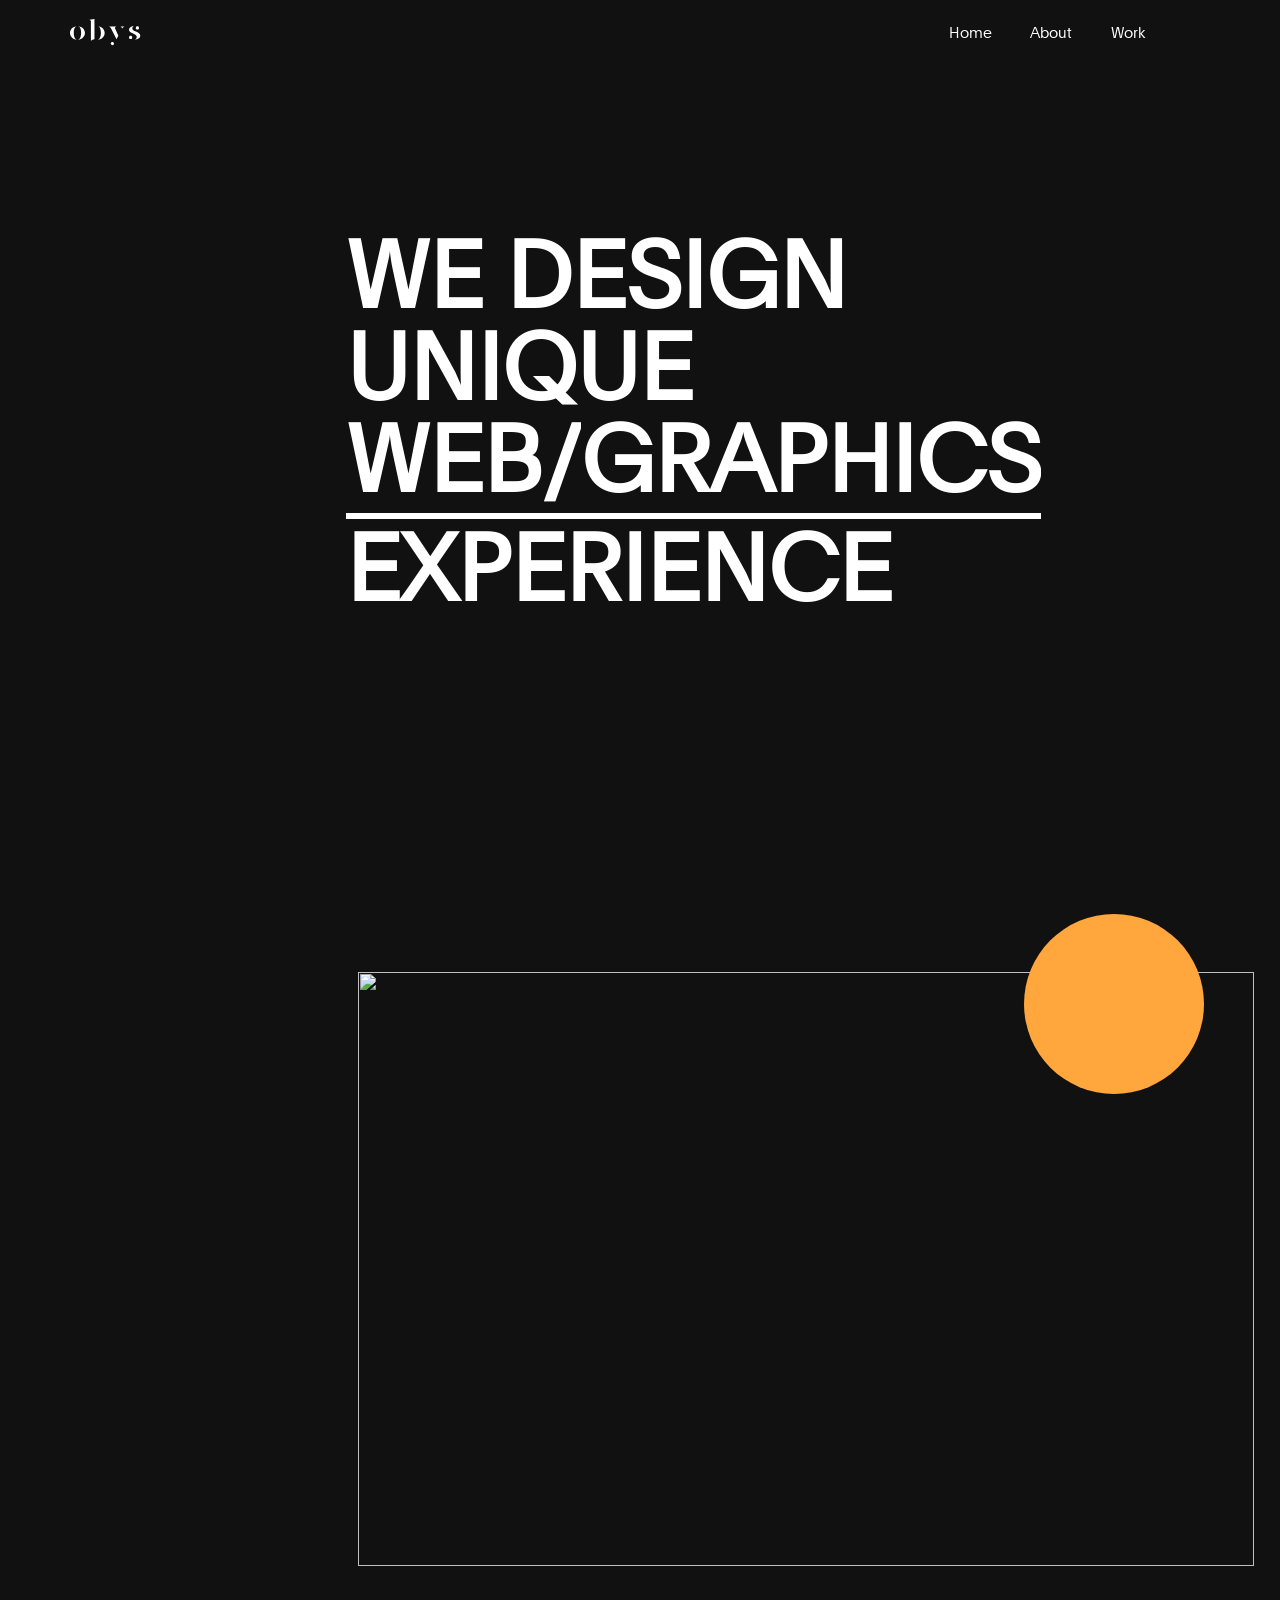
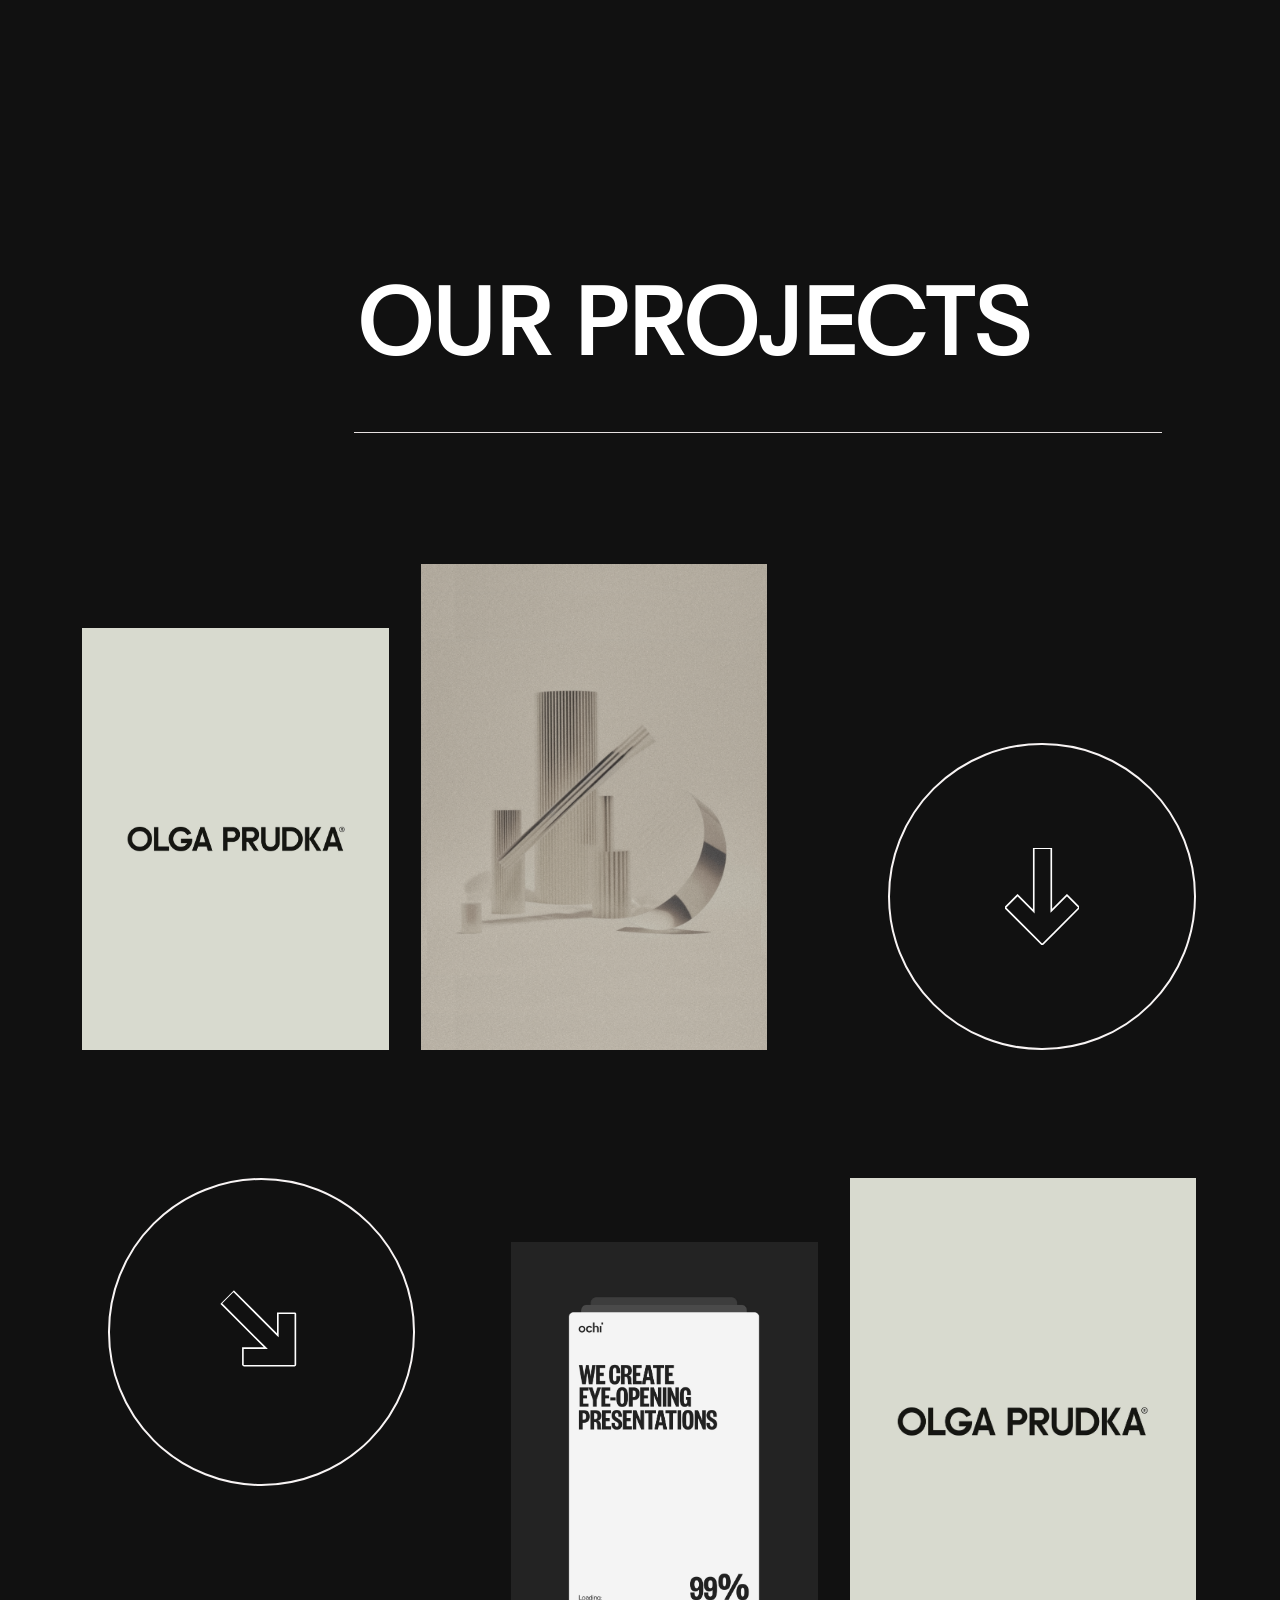
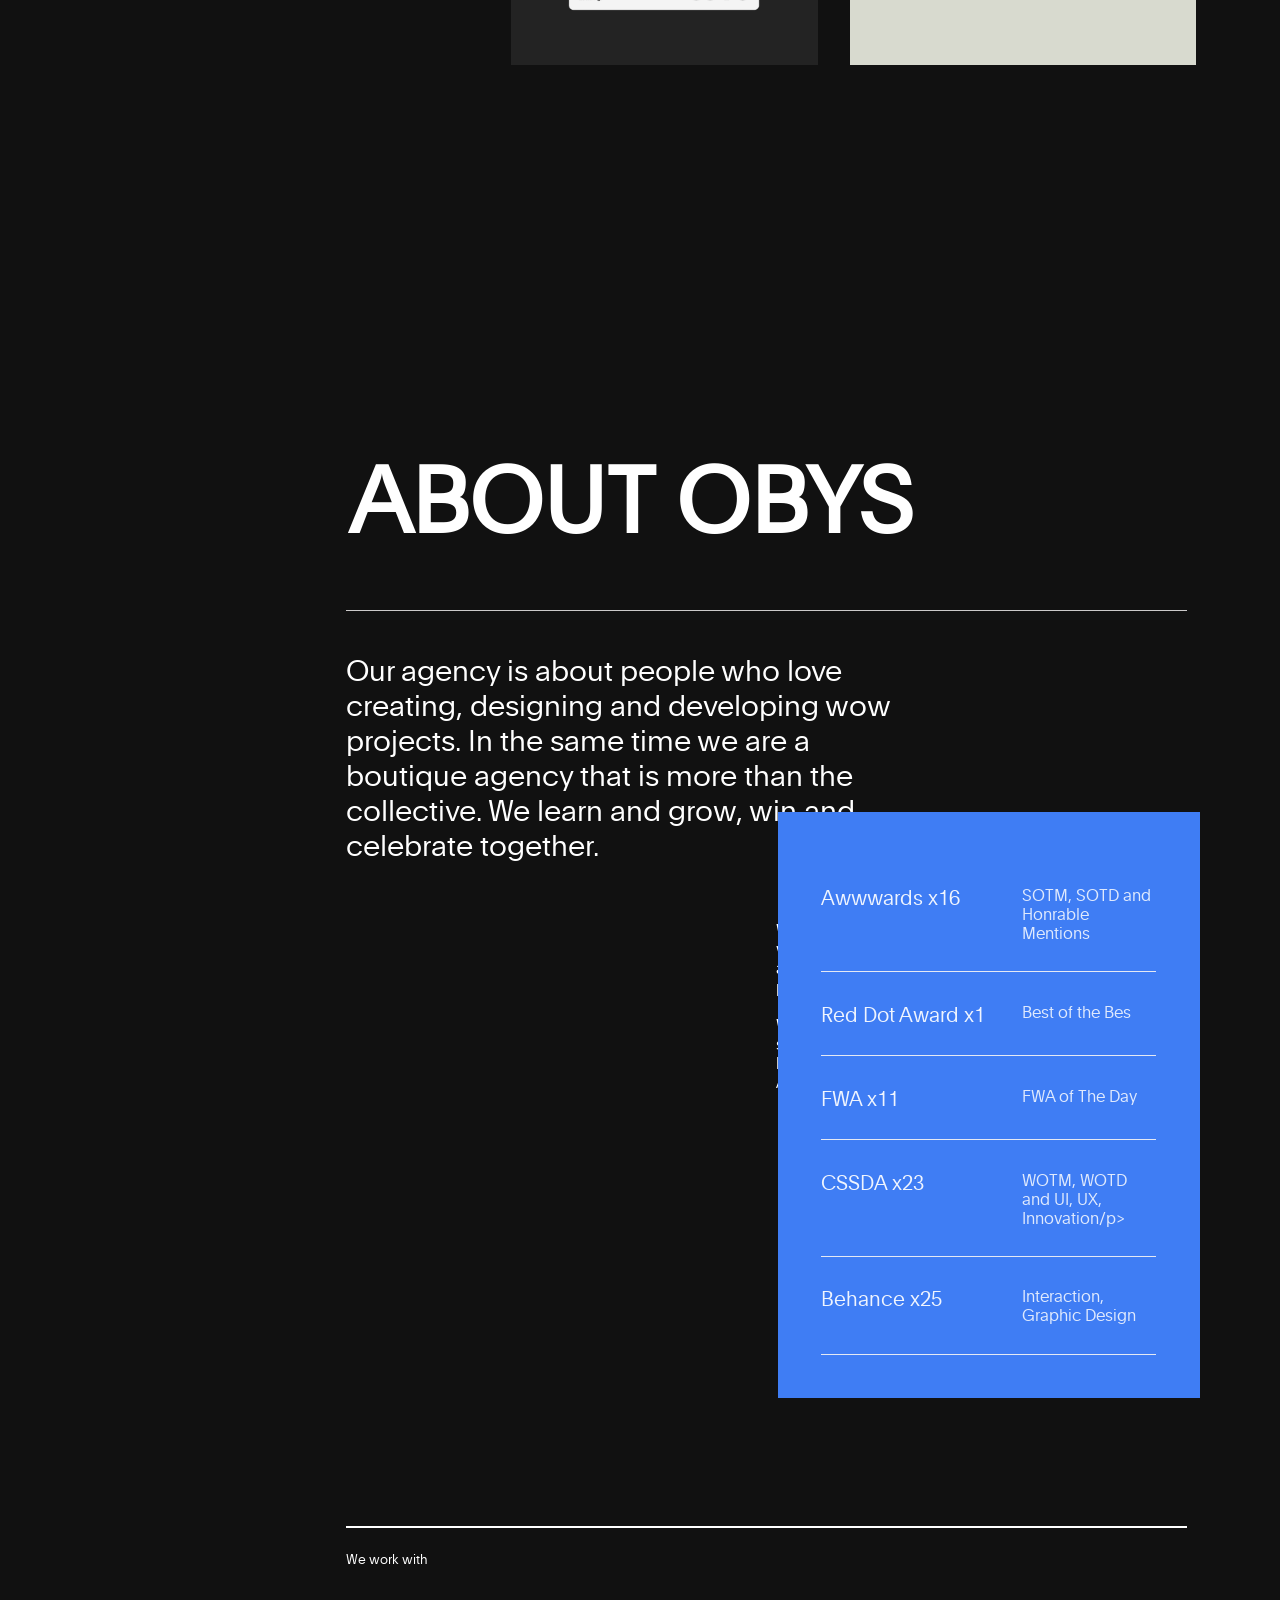
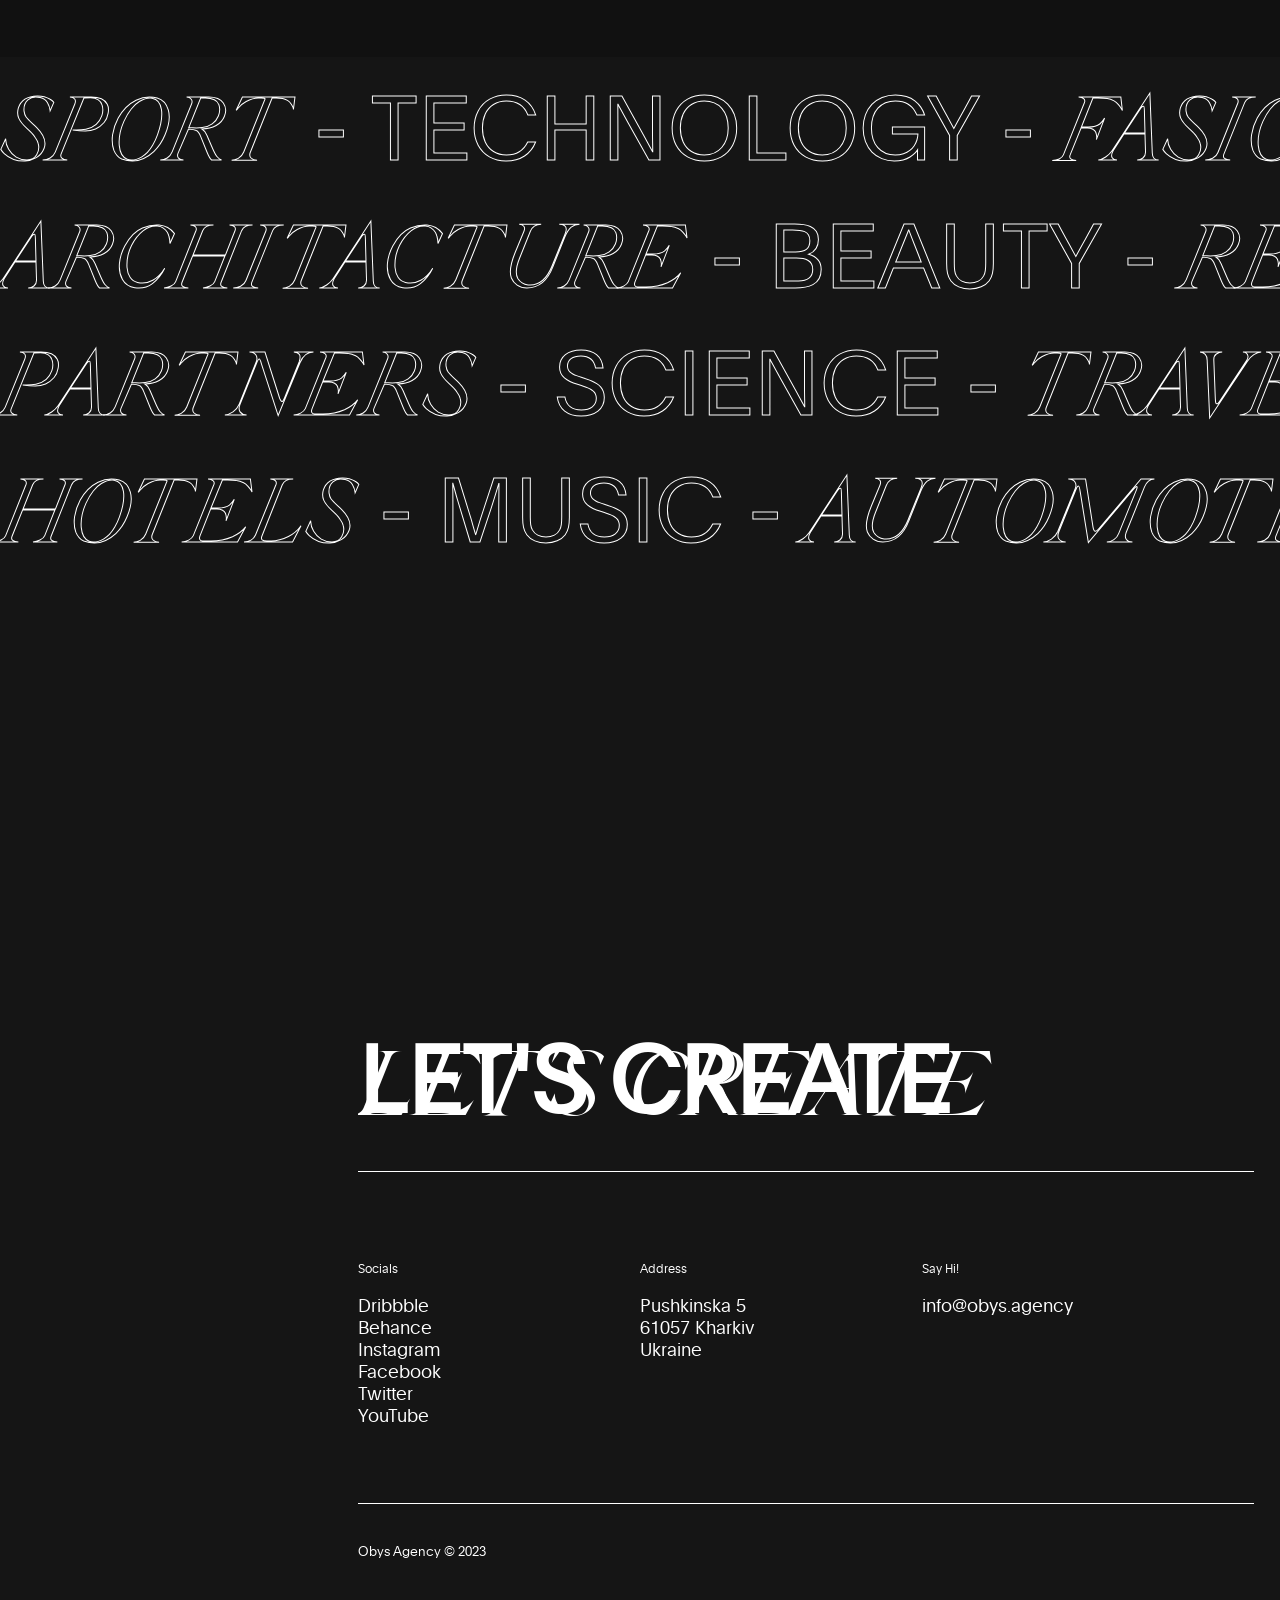
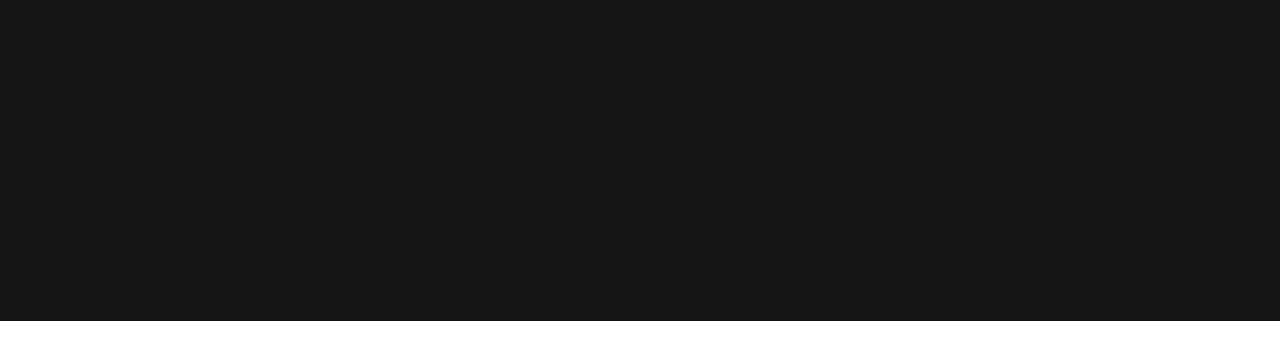
==== index.html @ 60fb3dd0 "Initial commit" ====
<!DOCTYPE html>
<html lang="en">
<head>
    <meta charset="UTF-8">
    <meta name="viewport" content="width=device-width, initial-scale=1.0">
    <title>Obys Agency</title>
    <link rel="stylesheet" href="https://cdn.jsdelivr.net/npm/locomotive-scroll@3.5.4/dist/locomotive-scroll.css">
    <link rel="stylesheet" href="https://unpkg.com/sheryjs/dist/Shery.css" />
    <link rel="stylesheet" href="https://cdn.jsdelivr.net/npm/sheryjs/dist/Shery.css" />
    <link href="https://cdn.jsdelivr.net/npm/remixicon@4.7.0/fonts/remixicon.css"
    rel="stylesheet"/>
    <link rel="icon" href="./assets/favicon.png">
    <!-- animate -->
    <link rel="stylesheet" href="https://cdnjs.cloudflare.com/ajax/libs/animate.css/3.7.0/animate.min.css">
    <link rel="stylesheet" href="style.css">
</head>
<body>
    <!-- <div class="mousefollower">

    </div>
  <div id="loader">
        <div class="line">
            <div id="line1-part1">
                <h5>00</h5>
                <h6>- 100</h6>
            </div>
            <h1>Your</h1>
        </div>
          <div class="line">
            <h1>Web Experiences</h1>
        </div>
        <div class="line">
            <h1>is loading right</h1>
            <h2>Now</h2>
        </div>
    </div> -->
    <!-- <div class="line"> 
        <div id="part1">
            <h5>00</h5>
            <h6>- 100</h6>
        </div>
        <h1 style="overflow-y: hidden;">Your</h1>
    </div>
     <div class="line">
        <h1>Web Experiences</h1>
    </div>
     <div class="line">
        <h1>is loading right</h1>
        <h2>Now</h2>
    </div>
</div>  -->
<div id="main">
     <div id="page1" data-scroll-speed="-2.5">
        <div id="nav">
            <svg class="brand__svg" width="71" height="27" viewBox="0 0 71 27">
                      <path d="M40.7622 24.5917C40.7622 23.6724 41.4511 22.9829 42.3697 22.9829C43.2883 22.9829 43.9773 23.6724 43.9773 24.5917C43.9773 25.511 43.2883 26.2005 42.3697 26.2005C41.566 26.2005 40.7622 25.3961 40.7622 24.5917Z" fill="currentColor"></path>
                      <path d="M65.7937 8.96329C65.7937 8.04398 66.4826 7.35449 67.4012 7.35449C68.3198 7.35449 69.0087 8.04398 69.0087 8.96329C69.0087 9.88261 68.3198 10.5721 67.4012 10.5721C66.4826 10.5721 65.7937 9.88261 65.7937 8.96329Z" fill="currentColor"></path>
                      <path d="M59.019 18.3861C59.019 17.4668 59.708 16.7773 60.6266 16.7773C61.5451 16.7773 62.2341 17.4668 62.2341 18.3861C62.2341 19.3055 61.5451 19.9949 60.6266 19.9949C59.8228 19.9949 59.019 19.3055 59.019 18.3861Z" fill="currentColor"></path>
                      <path d="M41.3365 9.88276C40.5327 8.27396 39.6142 7.8143 39.04 7.58447H46.3887C45.9294 7.8143 45.0108 8.04413 45.0108 8.96344C45.0108 9.19327 45.1257 9.65293 45.3553 10.1126L48.3407 16.6627L46.5035 20.225L41.3365 9.88276Z" fill="currentColor"></path>
                      <path d="M51.8998 9.30819C51.8998 8.04413 50.9812 7.69939 50.2922 7.58447H54.6555C53.8517 7.8143 52.8183 8.27396 51.7849 10.1126C51.8998 9.88276 51.8998 9.65293 51.8998 9.30819Z" fill="currentColor"></path>
                      <path d="M66.7122 17.9266C66.7122 16.2029 65.2195 15.6283 63.0378 14.5941C60.8562 13.5599 59.019 12.7555 59.019 10.8019C59.019 8.73348 60.971 7.12468 64.1861 7.00977C63.1527 7.23959 62.3489 8.15891 62.3489 9.42296C62.3489 10.9168 63.612 11.4914 65.9084 12.5256C68.2049 13.5599 70.2717 14.4792 70.2717 16.6626C70.2717 19.1907 67.4011 20.3398 64.6454 20.4547C65.9084 20.2249 66.7122 19.1907 66.7122 17.9266Z" fill="currentColor"></path>
                      <path d="M21.0129 2.64303C21.0129 1.6088 20.3239 0.919313 19.2905 0.689485L24.4576 0V20.3398C24.4576 20.3398 22.6204 20.4547 20.8981 21.8337V2.64303H21.0129Z" fill="currentColor"></path>
                      <path d="M34.6764 14.0195C34.6764 10.4572 31.691 7.58432 27.9019 7.35449C30.1983 7.69923 30.8873 11.4914 30.8873 14.0195C30.8873 16.5476 30.1983 20.2249 27.9019 20.6845C31.8058 20.4547 34.6764 17.5819 34.6764 14.0195Z" fill="currentColor"></path>
                      <path d="M14.9269 14.0195C14.9269 10.4572 11.9415 7.58432 8.15234 7.35449C10.4488 7.69923 11.1377 11.4914 11.1377 14.0195C11.1377 16.5476 10.4488 20.2249 8.15234 20.6845C11.9415 20.4547 14.9269 17.5819 14.9269 14.0195Z" fill="currentColor"></path>
            <path d="M0 14.0195C0 10.4572 2.9854 7.58432 6.77456 7.35449C4.4781 7.69923 3.78916 11.4914 3.78916 14.0195C3.78916 16.5476 4.4781 20.2249 6.77456 20.6845C2.9854 20.4547 0 17.5819 0 14.0195Z" fill="currentColor"></path></svg>
        
            <div id="nav-part2">
                <h3>Home</h3>
                <h3>About</h3>
                <h3>Work</h3>
            </div>   
        </div>
  <div class="hero" id="hero1">
            <h1>We Design</h1>
            </div>
            <div class="hero" id="hero2">
                <h1>Unique</h1>
            </div>
            <div class="hero" id="hero3">
                    <h2>Web/</h2>
                    <h2>Graphics</h2>
                
            </div>
            <div class="hero" id="hero4">
                <h1>Experience</h1>
            </div>
            <img id="flag" src="./assets/Flag.jpg" alt="">
     </div>
     <div id="page2" data-scroll-speed="-2.5">
        <div id="video-cursor">
            <i class="ri-play-fill"></i>
        </div>
      
        <div id="video">
              <img src="https://obys.agency/wp-content/uploads/2022/11/Showreel-2022-preview-1.jpg" alt="">
            <video loop  src="https://obys.agency/wp-content/uploads/2022/11/Obys-Showreel-2022.mp4"></video>
        </div>
     </div> 
     <div id="page3" data-scroll-speed="-2.5">
        <h1>our projects</h1>
        <div class="underline"></div>
        <div id="image-con">
            <div class="image-div">
                <img src="./assets/img1-1.jpg" alt="">
                 <img src="./assets/img1-2.jpg" alt="">
                  <img src="./assets/img1-1.jpg" alt="">
            </div>
            <div class="image-div1">
                <img src="./assets/AIM-1.png" alt="">
                <img src="./assets/AIM-2.png" alt="">
                  <img src="./assets/AIM-1.png" alt="">
            </div>
            <div id="page3-circle">
                   <svg class="button__arrow" viewBox="0 0 91 118" fill="none">
                        <path
                            d="M15.2307 57.4152L15.9378 56.708L15.2307 56.0009L14.5236 56.708L15.2307 57.4152ZM34.9813 77.1658L34.2742 77.8729L35.9813 79.58L35.9813 77.1658L34.9813 77.1658ZM0.151478 72.4944L-0.555622 71.7873L-1.26273 72.4944L-0.555622 73.2015L0.151478 72.4944ZM45.29 117.633L44.5828 118.34L45.29 119.047L45.9971 118.34L45.29 117.633ZM60.3692 102.554L61.0763 103.261L61.7839 102.553L61.0758 101.846L60.3692 102.554ZM60.3685 102.553L59.6614 101.846L58.9538 102.553L59.6619 103.261L60.3685 102.553ZM90.427 72.4944L91.1341 73.2015L91.8412 72.4944L91.1341 71.7873L90.427 72.4944ZM75.3478 57.4152L76.0549 56.7081L75.3478 56.001L74.6407 56.7081L75.3478 57.4152ZM56.3065 76.4565L55.3065 76.4565L55.3065 78.8707L57.0136 77.1636L56.3065 76.4565ZM56.3065 0.120074L57.3065 0.120074L57.3065 -0.879926L56.3065 -0.879926L56.3065 0.120074ZM34.9813 0.120076L34.9813 -0.879924L33.9813 -0.879924L33.9813 0.120076L34.9813 0.120076ZM14.5236 58.1223L34.2742 77.8729L35.6884 76.4587L15.9378 56.708L14.5236 58.1223ZM0.858585 73.2015L15.9378 58.1223L14.5236 56.708L-0.555622 71.7873L0.858585 73.2015ZM45.9971 116.926L0.858585 71.7873L-0.555622 73.2015L44.5828 118.34L45.9971 116.926ZM59.662 101.846L44.5828 116.926L45.9971 118.34L61.0763 103.261L59.662 101.846ZM59.6619 103.261L59.6625 103.261L61.0758 101.846L61.0751 101.845L59.6619 103.261ZM61.0756 103.26L91.1341 73.2015L89.7199 71.7873L59.6614 101.846L61.0756 103.26ZM91.1341 71.7873L76.0549 56.7081L74.6407 58.1223L89.7199 73.2015L91.1341 71.7873ZM74.6407 56.7081L55.5994 75.7494L57.0136 77.1636L76.0549 58.1223L74.6407 56.7081ZM57.3065 76.4565L57.3065 0.120074L55.3065 0.120074L55.3065 76.4565L57.3065 76.4565ZM56.3065 -0.879926L34.9813 -0.879924L34.9813 1.12008L56.3065 1.12007L56.3065 -0.879926ZM33.9813 0.120076L33.9813 77.1658L35.9813 77.1658L35.9813 0.120076L33.9813 0.120076Z"
                            fill="currentColor"></path>
                    </svg>
                    <div class="circle-in">
                        <p>We are thrilled to have you on board. We hope you enjoy the projects❤️</p>
                    </div>
            </div>
            <div id="page3-circle1">
                  <svg class="button__arrow" viewBox="0 0 91 118" fill="none">
                        <path
                            d="M15.2307 57.4152L15.9378 56.708L15.2307 56.0009L14.5236 56.708L15.2307 57.4152ZM34.9813 77.1658L34.2742 77.8729L35.9813 79.58L35.9813 77.1658L34.9813 77.1658ZM0.151478 72.4944L-0.555622 71.7873L-1.26273 72.4944L-0.555622 73.2015L0.151478 72.4944ZM45.29 117.633L44.5828 118.34L45.29 119.047L45.9971 118.34L45.29 117.633ZM60.3692 102.554L61.0763 103.261L61.7839 102.553L61.0758 101.846L60.3692 102.554ZM60.3685 102.553L59.6614 101.846L58.9538 102.553L59.6619 103.261L60.3685 102.553ZM90.427 72.4944L91.1341 73.2015L91.8412 72.4944L91.1341 71.7873L90.427 72.4944ZM75.3478 57.4152L76.0549 56.7081L75.3478 56.001L74.6407 56.7081L75.3478 57.4152ZM56.3065 76.4565L55.3065 76.4565L55.3065 78.8707L57.0136 77.1636L56.3065 76.4565ZM56.3065 0.120074L57.3065 0.120074L57.3065 -0.879926L56.3065 -0.879926L56.3065 0.120074ZM34.9813 0.120076L34.9813 -0.879924L33.9813 -0.879924L33.9813 0.120076L34.9813 0.120076ZM14.5236 58.1223L34.2742 77.8729L35.6884 76.4587L15.9378 56.708L14.5236 58.1223ZM0.858585 73.2015L15.9378 58.1223L14.5236 56.708L-0.555622 71.7873L0.858585 73.2015ZM45.9971 116.926L0.858585 71.7873L-0.555622 73.2015L44.5828 118.34L45.9971 116.926ZM59.662 101.846L44.5828 116.926L45.9971 118.34L61.0763 103.261L59.662 101.846ZM59.6619 103.261L59.6625 103.261L61.0758 101.846L61.0751 101.845L59.6619 103.261ZM61.0756 103.26L91.1341 73.2015L89.7199 71.7873L59.6614 101.846L61.0756 103.26ZM91.1341 71.7873L76.0549 56.7081L74.6407 58.1223L89.7199 73.2015L91.1341 71.7873ZM74.6407 56.7081L55.5994 75.7494L57.0136 77.1636L76.0549 58.1223L74.6407 56.7081ZM57.3065 76.4565L57.3065 0.120074L55.3065 0.120074L55.3065 76.4565L57.3065 76.4565ZM56.3065 -0.879926L34.9813 -0.879924L34.9813 1.12008L56.3065 1.12007L56.3065 -0.879926ZM33.9813 0.120076L33.9813 77.1658L35.9813 77.1658L35.9813 0.120076L33.9813 0.120076Z"
                            fill="currentColor"></path>
                    </svg>
                 <div class="circle-in">
                        <p>We are thrilled to have you on board. We hope you enjoy the projects❤️</p>
                    </div>
            </div>
            <div class="image-div">
                <img src="./assets/img2-1.jpg" alt="">
                <img src="./assets/img2-2.jpg" alt="">
            </div>
            <div class="image-div1">
                <img src="./assets/img1-1.jpg" alt="">
                 <img src="./assets/img-5-2.png" alt="">
            </div>
            
                 
        </div>
        </div>
    
     <div id="page4" data-scroll-speed="-2.5">
        <div id="page-con">
            <h1>about obys</h1>
            <div class="underline"></div>
            <p>Our
                    agency
                    is
                    about
                    people
                    who
                    love

                    creating,
                    designing
                    and
                    developing

                    wow
                    projects.
                    In
                    the
                    same
                    time
                    we

                    are
                    a
                    boutique
                    agency
                    that
                    is
                    more

                    than
                    the
                    collective.
                    We
                    learn
                    and

                    grow,
                    win
                    and
                    celebrate
                    together. </p>
                    <div id="page4-flex">
                        <img src="https://obys.agency/wp-content/uploads/2020/07/content-image01.jpg" alt="">
                    <p>
                        We are happy to present our new website and updated version of Obys agency. As before we are
                        open for new projects worldwide!
                        <br><br>
                        Would you like to have award winning site or unique branding style, please say hi to our manager
                        —info@obys.agency.
                        And we will help you with the pleasure.

                    </p>
                    </div>

                    <div id="page4-blue-div">
                        <div class="elements">
                            <h4>Awwwards x16</h4>
                            <p>SOTM, SOTD and Honrable Mentions</p>
                        </div>
                         <div class="elements">
                            <h4>Red Dot Award x1</h4>
                            <p>Best of the Bes</p>
                        </div>
                         <div class="elements">
                            <h4>FWA x11</h4>
                            <p>FWA of The Day</p>
                        </div>
                         <div class="elements">
                            <h4>CSSDA x23</h4>
                            <p>WOTM, WOTD and UI, UX, Innovation/p>
                        </div>
                         <div class="elements">
                            <h4>Behance x25</h4>
                            <p>Interaction, Graphic Design</p>
                        </div>
                    </div>
          <div id="end">
               <p>We work with</p>
          </div>
        </div>
     </div>

     <div id="page5">
        <div id="words">
            <h1><span>sport</span> - Technology - <span>fasion</span> -</h1>
             <h1><span>sport</span> - Technology - <span>fasion</span> -</h1>
           
        </div>
         <div id="words2">
            <h1><span>architacture</span> - beauty - <span>real estate</span> -</h1>
            <h1><span>architacture</span> - beauty - <span>real estate</span> -</h1>
        </div>
         <div id="words">
             <h1><span>partners</span> - science - <span>travel</span> -</h1>
             <h1><span>partners</span> - science - <span>travel</span> -</h1>
            
        </div>
         <div id="words2">
           <h1><span> hotels</span> - music - <span>automotive</span> - </h1>
            <h1><span> hotels</span> - music - <span>automotive</span> - </h1>
        </div>
     </div>
     <div id="footer" data-scroll data-scroll-speed="-2.5">
            <div id="footer-text">
                <h1>Let's Create</h1>
                <h2>Let's Create</h1>

            </div>
            <div class="underline"></div>
            <div id="footer-div">
                <div class="box">
                    <h6>Socials</h6>
                    <h5>Dribbble</h5>
                    <h5>Behance</h5>
                    <h5>Instagram</h5>
                    <h5>Facebook</h5>
                    <h5>Twitter</h5>
                    <h5>YouTube</h5>
                </div>
                <div class="box">
                    <h6>Address</h6>
                    <h5>Pushkinska 5
                        61057 Kharkiv
                        Ukraine</h5>

                </div>
                <div class="box">
                    <h6>Say Hi!</h6>
                    <h5>info@obys.agency</h5>
                </div>
            </div>
            <div class="underline"></div>
            <h5>Obys Agency © 2023</h5>
        </div>
</div>

<script src="https://cdn.jsdelivr.net/npm/locomotive-scroll@3.5.4/dist/locomotive-scroll.js"></script>
<script src="https://cdnjs.cloudflare.com/ajax/libs/gsap/3.13.0/gsap.min.js" integrity="sha512-NcZdtrT77bJr4STcmsGAESr06BYGE8woZdSdEgqnpyqac7sugNO+Tr4bGwGF3MsnEkGKhU2KL2xh6Ec+BqsaHA==" crossorigin="anonymous" referrerpolicy="no-referrer"></script>"></script>
<script src="https://cdnjs.cloudflare.com/ajax/libs/gsap/3.13.0/ScrollTrigger.min.js" integrity="sha512-P2IDYZfqSwjcSjX0BKeNhwRUH8zRPGlgcWl5n6gBLzdi4Y5/0O4zaXrtO4K9TZK6Hn1BenYpKowuCavNandERg==" crossorigin="anonymous" referrerpolicy="no-referrer"></script>
<script src="https://cdnjs.cloudflare.com/ajax/libs/gsap/3.12.2/ScrollTrigger.min.js"></script>

<!-- Three.js is needed for 3d Effects -->
<script src="https://cdnjs.cloudflare.com/ajax/libs/three.js/0.155.0/three.min.js"></script>

<!-- ControlKit is needed for Debug Panel -->
<script src="https://cdn.jsdelivr.net/gh/automat/controlkit.js@master/bin/controlKit.min.js"></script> 
<script  type="text/javascript"  src="https://unpkg.com/sheryjs/dist/Shery.js"></script>
<!-- jquery -->
<script src="https://code.jquery.com/jquery-3.7.1.js" integrity="sha256-eKhayi8LEQwp4NKxN+CfCh+3qOVUtJn3QNZ0TciWLP4=" crossorigin="anonymous"></script>
<!-- lettering -->
 <script src="
https://cdn.jsdelivr.net/npm/letteringjs@0.7.0/jquery.lettering.min.js
"></script>
<!-- textillate -->
 <script src="
https://cdn.jsdelivr.net/npm/textillate@0.4.1/jquery.textillate.min.js
"></script>
<script src="script.js"></script>   
</body>
</html>
---- style.css ----
@font-face {
    font-family: "Plain Light";
    src: url("./fontss/plain-light-webfont.ttf") format("truetype");
    font-weight: 300;
    font-style: normal;
}

@font-face {
    font-family: "Plain Regular";
    src: url("./fontss/plain-regular-webfont.ttf") format("truetype");
    font-weight: 400;
    font-style: normal;
}

@font-face {
    font-family: "Silk Serif";
    src: url("./fontss/silkserif-lightitalic-webfont.ttf") format("truetype");
    font-weight: 300;
    font-style: italic;
}


* {
    margin: 0;
    padding: 0;
    -webkit-box-sizing: border-box;
            box-sizing: border-box;
    font-family: "Plain Light";
    color: #fff;
}

html, body {
  width: 100%;
  height: 100%;
}
main::-webkit-scrollbar {
  display: none;
}
#main{
    position: relative;
    background-color: #151515;
    
}

#page1{
  top: 0;
    height: 100vh;
    width: 100%;
    background-color: #111111f7;
    overflow-y: hidden;
    
}

#page1 #nav{
  display: -webkit-box;
  display: -ms-flexbox;
  display: flex;
  -webkit-box-align: center;
      -ms-flex-align: center;
          align-items: center;
  -webkit-box-pack: justify;
      -ms-flex-pack: justify;
          justify-content: space-between;
  padding: 2.3vw 5.5vw;
  /* background: #d96464; */
  height: 5vw;
  overflow-y: hidden;
  position: relative;
  /* position: fixed; */
}

#nav-part2 {
  display: -webkit-box;
  display: -ms-flexbox;
  display: flex;
  -webkit-box-align: center;
      -ms-flex-align: center;
          align-items: center;
  -webkit-box-orient: horizontal;
  -webkit-box-direction: normal;
      -ms-flex-direction: row;
          flex-direction: row;
  -webkit-box-pack: space-evenly;
      -ms-flex-pack: space-evenly;
          justify-content: space-evenly;
  margin-right: 5vw;
  gap: 3vw;
  
}
#nav-part2 h3{
  font-size: 1.2vw;
  font-weight: 500;

}

.hero{
width: 72%;
margin-left: 27%;
height: -webkit-fit-content;
height: -moz-fit-content;
height: fit-content;
display: -webkit-box;
display: -ms-flexbox;
display: flex;
-webkit-box-align: center;
    -ms-flex-align: center;
        align-items: center;
z-index: 9999;
overflow-y: hidden;
position:relative;
}

#hero1{
  margin-top: 18vh;
  position: relative;
}

.hero h1{
  font-size: 7.2vw;
  text-transform:uppercase;
  line-height: 7.2vw;
  font-weight: 600;
  overflow-y: hidden;
  position: relative;
}


.hero h2{
  font-size: 7.2vw;
  text-transform:uppercase;
  line-height: 7.2vw;
  font-weight: 600;
  overflow-y: hidden;
  border-bottom: 0.5vw solid white;
  /* margin-right: 10px; */
  padding-bottom: 0.8vw;
  /* transition: all ease 3s; */
}
.hero h2:hover{
  -webkit-text-stroke:2px #fff;
  font-weight: 500;
  color: transparent;
  border-bottom: transparent;
}
#flag{
  height: 20vw;
  position: absolute;
  top: 0%;
  left:0%;
  -webkit-transform:translate(-50%,-50%);
      -ms-transform:translate(-50%,-50%);
          transform:translate(-50%,-50%);
  opacity: 0;
}
 #hero1,#hero3, #hero2, #hero4{
  z-index: 999;
  position: relative;
 
}


#page2{
    height: 80vh;
    width: 100%;
    background-color: #111111f7;
    padding-top: 8vh;
    position: relative;
}
#video{
  height: 66vh;
  width: 70vw;
  position: relative;
  left: 28%;
  overflow-y: hidden;
  background-size: cover;
  background-position: center;
  background-image: url(https://obys.agency/wp-content/uploads/2022/11/Showreel-2022-preview-1.jpg); 


}
#video img{
  position: absolute;
  height: 100%;
  width: 100%;
  -o-object-fit: cover;
     object-fit: cover;
  top:0;
}
#video video{
  height: 100%;
  -o-object-fit: cover;
     object-fit: cover;
  width: 100%;
  opacity: 0; 
  
}
#video-cursor{
  background: #FFA63D;
  width: 20vh;
  border-radius: 50%;
  height:20vh;
  position: absolute;
  display: -webkit-box;
  display: -ms-flexbox;
  display: flex;
  -webkit-box-align: center;
      -ms-flex-align: center;
          align-items: center;
  -webkit-box-pack: center;
      -ms-flex-pack: center;
          justify-content: center;
  top: 2%;
  left: 80%;
  z-index: 999;
  pointer-events: none;


}
#video-cursor i{
  font-size: 2vw;;
}







#page3{
  min-height: 100vh;
  width: 100%;
  background-color: #111111f7;
  position: relative;
  padding: 17vh 2vh;
}
#page3 h1{
  font-size: 7.2vw;
  text-transform: uppercase;
  margin-top: 10vh;
  padding-left: 3px;
  margin-left: 27%;
  /* position: relative; */
}

#page3 .underline{
  height: 1.8px;
  width: 65%;
  background-color: #e7e2e2;
  /* margin: 5vw 0; */
  margin:4.5vw 7vw 3.2vw 0;
  margin-left: 27%;

}
#image-con{
  /* background-color: red; */
  padding: 7vw 5vw;
  position: relative;
  display: -webkit-box;
  display: -ms-flexbox;
  display: flex;
  -webkit-box-align: end;
      -ms-flex-align: end;
          align-items: flex-end;
  -webkit-box-pack: start;
      -ms-flex-pack: start;
          justify-content: flex-start;
  -ms-flex-wrap: wrap;
      flex-wrap: wrap;
   gap:2.5vw;
   row-gap: 10vw;
  }

.image-div{
  height: 33vw;
  width: 24vw;
  position: relative;
  overflow: hidden;
  /* flex-shrink: 0; */
  gap:3vw
}
.image-div img{
  width: 100%;
  height: 100%;
  -o-object-fit: cover;
     object-fit: cover;
  -o-object-position: center;
     object-position: center;

}
.image-div:nth-last-child(1){
  margin-bottom:9vw;
}

#page3-circle{
  width: 24vw;
  height: 24vw;
  border: 2px solid rgb(248, 244, 244);
  border-radius: 50%;
  display:-webkit-box;
  display:-ms-flexbox;
  display:flex;
-webkit-box-align:center;
    -ms-flex-align:center;
        align-items:center;
-webkit-box-pack:center;
    -ms-flex-pack:center;
        justify-content:center;
margin-left: 7vw;
margin-top :10vw;
position: relative;


/* background-color:red; */
}

#page3-circle svg{
height:32%;
display:-webkit-box;
display:-ms-flexbox;
display:flex;
-webkit-box-align:center;
    -ms-flex-align:center;
        align-items:center;
-webkit-box-pack:center;
    -ms-flex-pack:center;
        justify-content:center;

}
 
.image-div1{
  height: 38vw;
  width: 27vw;
  position: relative;
  overflow: hidden;
  /* flex-shrink: 0; */
  gap:3vw;
}
.image-div1 img{
  width: 100%;
  height: 100%;
  -o-object-fit: cover;
     object-fit: cover;
  -o-object-position: center;
     object-position: center;
  margin-bottom:5vw;
  top:5%;

}

#page3-circle1{
  width: 24vw;
  height: 24vw;
  border: 2px solid rgb(248, 244, 244);
  border-radius: 50%;
  display:-webkit-box;
  display:-ms-flexbox;
  display:flex;
   -webkit-box-align:center;
       -ms-flex-align:center;
           align-items:center;
 -webkit-box-pack:center;
     -ms-flex-pack:center;
         justify-content:center;
margin-left: 2vw;
margin-bottom: 14vw;
margin-right: 5vw;
position: relative;
}

#page3-circle1 svg{
  height:32%;
display:-webkit-box;
display:-ms-flexbox;
display:flex;
-webkit-box-align:center;
    -ms-flex-align:center;
        align-items:center;
-webkit-box-pack:center;
    -ms-flex-pack:center;
        justify-content:center;
rotate: -45deg;

}

.circle-in{
  height: 100%;
  width: 100%;
  position: absolute;
  top: 0;
  left: 0;
  background-color: #fff;
  color: #000;
  display: -webkit-box;
  display: -ms-flexbox;
  display: flex;
  -webkit-box-align: center;
      -ms-flex-align: center;
          align-items: center;
  -webkit-box-pack: center;
      -ms-flex-pack: center;
          justify-content: center;
  padding:2vw;
  scale:0;
  -webkit-transition:all ease 0.5s;
  -o-transition:all ease 0.5s;
  transition:all ease 0.5s;
  border-radius: 50%;
 

}
.circle-in p{
  font-size: 1.2vw;
  color: #000;
  font-weight: 500;
  width: 75%;
  scale: 0;
}
#page3-circle:hover .circle-in{
  scale: 1;
  /* opacity:1; */
}
#page3-circle1:hover .circle-in{
  scale: 1;
  /* opacity:1; */
}
#page3-circle:hover p{
  scale: 1;
  /* opacity:1; */
}
#page3-circle1:hover p{
  scale: 1;
  /* opacity:1; */
}
#page4{
   background-color: #111111f7;
  min-height: 150vh;
  width: 100%;
  padding-top: 5vh;
  position: relative;
}
#page-con{
  width: 73vw;
  margin-left: 27%;
}
#page-con h1{
  font-size: 7.1vw;
  text-transform: uppercase;
  margin-top: 10vh;
  padding-left: 3px;
  /* position: relative; */
}

#page-con .underline{
  height: 1.5px;
  width: 90%;
  background-color: #cccaca;
  /* margin: 5vw 0; */
  margin:4.5vw 4vw 3.2vw 0;
  padding-right: 13vw;
}
#page-con>p{
  font-size: 2.3vw;
  width: 60%;
  margin-bottom: 4.5vw;
 
}
#page4-flex{
  display: -webkit-box;
  display: -ms-flexbox;
  display: flex;
  gap: 2vw;

}
#page4-flex img{
  width: 46%;
 -o-object-fit:fill;
    object-fit:fill;
}
#page4-flex>p{
  width: 34%;
  margin-right: 16vw;
  font-weight: 590;
}

#page4-blue-div{
  background-color: #3F7DF4;
  width: 33vw;
  padding: 3.4vw;
  position: relative;
  margin-top: -31vh;
  margin-left: 48vh;
}
.elements{
  display: -webkit-box;
  display: -ms-flexbox;
  display: flex;
  -webkit-box-align: start;
      -ms-flex-align: start;
          align-items: flex-start;
  -webkit-box-pack: justify;
      -ms-flex-pack: justify;
          justify-content: space-between;
  /* background: #000; */
  padding: 2.3vw 0;
   border-bottom: 1.4px solid#f4f4f4e8;
}
.elements p{
  width: 40%;
    color: #ffffffd5;
}
.elements h4{
  font-size: 1.6vw;
  font-weight: 500;
  color: #ffffffea;
 
}
#end p{
  font-size: 1vw;
  font-weight: 550;
  margin-top:10vw;
  padding: 1.8vw 0;
  padding-bottom: 7vw;
  border-top: 2px solid #fff;
  width: 90%;
}

#page5{
  width: 100%;
  min-height: 100vh;
  position: relative;
}
#words{
  /* background-color: red; */
  white-space: nowrap;
  /* overflow-x: auto; */
  margin-bottom: -1vw;
}
#words h1
{
  font-size: 7vw;
  -webkit-text-stroke: 1px #fff;
  font-weight: 400;
  text-transform: uppercase;
  color: transparent;
    display: inline-block;
    margin-right: 10px;
    -webkit-animation-name: anime;
            animation-name: anime;
    -webkit-animation-duration: 15s;
            animation-duration: 15s;
    -webkit-animation-iteration-count: infinite;
            animation-iteration-count: infinite;
    -webkit-animation-timing-function: linear;
            animation-timing-function: linear;
}
@-webkit-keyframes anime{
  from{
     -webkit-transform: translateX(0);
             transform: translateX(0);
    }
    to{
     -webkit-transform: translateX(calc(-100% - 10px));
             transform: translateX(calc(-100% - 10px));
    }
}
@keyframes anime{
  from{
     -webkit-transform: translateX(0);
             transform: translateX(0);
    }
    to{
     -webkit-transform: translateX(calc(-100% - 10px));
             transform: translateX(calc(-100% - 10px));
    }
}

#words2{
  white-space: nowrap;
  /* overflow-x: auto; */
  margin-bottom: -1vw;
}
#words2 h1
{
  font-size: 7vw;
  -webkit-text-stroke: 1px #fff;
  font-weight: 400;
  text-transform: uppercase;
  color: transparent;
    display: inline-block;
    margin-right: 10px;
    -webkit-animation-name: anime;
            animation-name: anime;
    -webkit-animation-duration: 15s;
            animation-duration: 15s;
    -webkit-animation-iteration-count: infinite;
            animation-iteration-count: infinite;
    -webkit-animation-timing-function: linear;
            animation-timing-function: linear;
    animation-direction: reverse;
}
#words h1 span{
   font-size: 7vw;
  -webkit-text-stroke: 1px #fff;
  font-weight: 400;
  text-transform: uppercase;
  color: transparent;
  font-family: "silk serif";
}
#words2 h1 span{
   font-size: 7vw;
  -webkit-text-stroke: 1px #fff;
  font-weight: 400;
  text-transform: uppercase;
  color: transparent;
  font-family: "silk serif";
}
#footer {
    height: 100vh;
    width: 100%;
    /* background-color: red; */
    position: relative;
    padding-left: 28vw;
    margin-top: 5vw;
    overflow-y: hidden;
    padding-right: 2vw;
}

#footer h1 {
    font-size: 7.2vw;
    text-transform: uppercase;
    /* background-color: blue; */
    position: relative;
        overflow-y: hidden;
}

#footer-text {
    position: relative;
    /* background-color: red; */
        overflow-y: hidden;
}

#footer-text h2 {
    font-size: 7.2vw;
    text-transform: uppercase;
    position: absolute;
    top: -10%;
    font-weight: 500;

    left: 0;
    font-family: "silk serif";
}

#footer-text h2 span {
    font-family: "silk serif";
    opacity: 0;
    -webkit-text-stroke: 1px #fff;
    color: transparent;
}


.underline {
    height: 1px;
    width: 100%;
    background-color: #fff;
    margin: 3vw 0;
}

#footer-div {
    display: -webkit-box;
    display: -ms-flexbox;
    display: flex;
    -webkit-box-align: start;
    -ms-flex-align: start;
    align-items: flex-start;
    -webkit-box-pack: justify;
    -ms-flex-pack: justify;
    justify-content: space-between;
    padding-right: 15vw;
    padding-top: 4vw;
    margin-bottom: 6vw;
}

#footer-div h6 {
    font-size: 0.9vw;
    margin-bottom: 1.5vw;
    font-weight: 500;
}

.box {
    width: 20%;
}

#footer-div h5 {
    font-size: 1.4vw;
    font-weight: 500;
    /* margin: 0.1vh 0; */
}

#footer>h5 {
    font-weight: 500;
    font-size: 1vw;
}


._canvas_container{
  z-index:999999 !important;
  pointer-events: none;
}



/* RESPONSIVE */
@media (max-width:1024px) {
  #page1{
    height: 60vh;
    width: 100%;
    overflow-y: hidden;
    
}

#page1 #nav{
  display: -webkit-box;
  display: -ms-flexbox;
  display: flex;
  -webkit-box-align: center;
      -ms-flex-align: center;
          align-items: center;
  -webkit-box-pack: justify;
      -ms-flex-pack: justify;
          justify-content: space-between;
  padding: 2.3vw 5.5vw;
  /* background: #d96464; */
  height: 5vw;
  overflow-y: hidden;
  position: relative;
  /* position: fixed; */
}

#nav-part2 {
  display: none;
  
  
}
#nav-part2 h3{
  font-size: 1.2vw;
  font-weight: 500;

}

.hero{
width: 72%;
margin-left: 7%;
height: -webkit-fit-content;
height: -moz-fit-content;
height: fit-content;
display: -webkit-box;
display: -ms-flexbox;
display: flex;
-webkit-box-align: center;
    -ms-flex-align: center;
        align-items: center;
z-index: 9999;
overflow-y: hidden;
}

#hero1{
  margin-top: 15vh;
  /* position: relative; */
}

.hero h1{
  font-size: 7.8vw;
  text-transform:uppercase;
  line-height: 7.8vw;
  font-weight: 600;
  overflow-y: hidden;
  /* position: relative; */
}

.hero h2{
  font-size: 7.2vw;
  text-transform:uppercase;
  line-height: 7.2vw;
  font-weight: 600;
  overflow-y: hidden;
  border-bottom: 0.5vw solid white;
  /* margin-right: 10px; */
  padding-bottom: 0.8vw;
  /* transition: all ease 3s; */
}
.hero h2:hover{
  -webkit-text-stroke:2px #fff;
  font-weight: 500;
  color: transparent;
  border-bottom: transparent;
}
#hero1::before{
 display: none;
}
#flag{
  height: 20vw;
  position: absolute;
  top: 0%;
  left:0%;
  -webkit-transform:translate(-50%,-50%);
      -ms-transform:translate(-50%,-50%);
          transform:translate(-50%,-50%);
  opacity: 0;
}
 #hero1,#hero3, #hero2, #hero4{
  z-index: 999;
  position: relative;
 
}


#page2{
    height: 50vh;
    width: 100%;
    background-color: #111111f7;
    padding-top: 2vh;
    position: relative;
}
#video{
  height: 66vh;
  width: 100vw;
  position: relative;
  left: 0%;
  overflow-y: hidden;
  background-size: cover;
  background-position: center;
   overflow-y: hidden;
  background-image: url(https://obys.agency/wp-content/uploads/2022/11/Showreel-2022-preview-1.jpg); 


}
#video img{
  position: absolute;
  height: 100%;
  width: 100%;
  -o-object-fit: cover;
     object-fit: cover;
  top:0;
   overflow-y: hidden;
}
#video video{
  height: 100%;
  -o-object-fit: cover;
     object-fit: cover;
  width: 100%;
  opacity: 0; 
  overflow-y: hidden;
  
}
#video-cursor{
  background: #FFA63D;
  width: 18vh;
  border-radius: 50%;
  height:18vh;
  position: absolute;
  display: -webkit-box;
  display: -ms-flexbox;
  display: flex;
  -webkit-box-align: center;
      -ms-flex-align: center;
          align-items: center;
  -webkit-box-pack: center;
      -ms-flex-pack: center;
          justify-content: center;
  z-index: 999;
  pointer-events: none;
}
#video-cursor i{
  font-size: 3vw;
  
}
#page-con h1::before{
 display:none
}

#page3{
  min-height: 150vh;
  width: 100%;
  background-color: #111111f7;
  position: relative;
  padding: 5vh ;
}
#page3 h1{
  font-size: 7.6vw;
  text-transform: uppercase;
  margin-top: 10vh;
  padding-left: 3px;
  margin-left: -2%;

  /* position: relative; */
}
#page3 h1::before{
display: none;
}

#page3 .underline{
  height: 1.8px;
  width: 100%;
  background-color: #e7e2e2;
  /* margin: 5vw 0; */
  margin:4.5vw 5vw 3vw 0;
  

}
#image-con{
  position: relative;
  }

.image-div{
 width: 100%;
 height: 100%;
  position: relative;
  overflow: hidden;
  /* flex-shrink: 0; */
  
}
.image-div img{
  width: 100%;
  height: 100%;
  -o-object-fit: cover;
     object-fit: cover;
  -o-object-position: center;
     object-position: center;

}
.image-div1{
  width: 100%;
  height:100%;
  position: relative;
  overflow: hidden;
}
.image-div1 img{
  width: 100%;
  height: 100%;
  -o-object-fit: cover;
     object-fit: cover;
  -o-object-position: center;
     object-position: center;
}
#page3-circle{
 display: none;
}
#page3-circle1{
 display: none;
}

#page4{
  background-color: #111111f7;
  min-height: 150vh;
  width: 100%;
  padding-top: 3vh;
  position: relative;
}
#page-con{
  width: 100%;
  margin-left: 7%;
}
#page-con h1{
  font-size: 7.5vw;
  text-transform: uppercase;
  margin-top: 1vh;
  padding-left: 3px;
  /* position: relative; */
}
#page-con .underline{
  height: 1.5px;
  width: 90%;
  background-color: #cccaca;
}
#page-con>p{
  font-size: 4vw;
  width: 70%;
  margin-top: 2vw;
  margin-bottom: 6vw;
 
}
#page4-flex{
  display: -webkit-box;
  display: -ms-flexbox;
  display: flex;
  -webkit-box-orient: vertical;
  -webkit-box-direction: normal;
      -ms-flex-direction: column;
          flex-direction: column;
  gap: 2vw;

}
#page4-flex img{
  width: 80%;
 -o-object-fit:fill;
    object-fit:fill;
}
#page4-flex>p{
  width: 70%;
  margin-right: 16vw;
  font-weight: 590;
}

#page4-blue-div{
  background-color: #3F7DF4;
  width: 80%;
  padding: 3.4vw;
  position: relative;
  margin-top: 4vh;
  margin-left: 0vh;
  display: -webkit-box;
  display: -ms-flexbox;
  display: flex;
  -webkit-box-orient: vertical;
  -webkit-box-direction: normal;
      -ms-flex-direction: column;
          flex-direction: column;
}
.elements{
  display: -webkit-box;
  display: -ms-flexbox;
  display: flex;
  -webkit-box-align: start;
      -ms-flex-align: start;
          align-items: flex-start;
  -webkit-box-pack: justify;
      -ms-flex-pack: justify;
          justify-content: space-between;
  padding: 2.3vw 0;
   border-bottom: 1.4px solid#f4f4f4e8;
}
.elements p{
  width: 40%;
  color: #ffffffd5;
}
.elements h4{
  font-size: 3vw;
  font-weight: 500;
  color: #ffffffea;
 
}
#end p{
  font-size: 3vw;
  font-weight: 550;
  margin-top:10vw;
  padding: 1.8vw 0;
  padding-bottom: 7vw;
  border-top: 2px solid #fff;
  width: 90%;
}
#footer h1::before{
 display: none;
}
#page5{
  width: 100%;
  min-height: 50vh;
  position: relative;
}
#words{
  /* background-color: red; */
  white-space: nowrap;
  /* overflow-x: auto; */
  margin-bottom: -1vw;
}
#words h1{
  font-size: 7vw;
  -webkit-text-stroke: 1px #fff;
  font-weight: 400;
  text-transform: uppercase;
  color: transparent;
    display: inline-block;
    margin-right: 10px;
    -webkit-animation-name: anime;
            animation-name: anime;
    -webkit-animation-duration: 15s;
            animation-duration: 15s;
    -webkit-animation-iteration-count: infinite;
            animation-iteration-count: infinite;
    -webkit-animation-timing-function: linear;
            animation-timing-function: linear;
}
#words h1 span{
   font-size: 7vw;
  -webkit-text-stroke: 1px #fff;
  font-weight: 400;
  text-transform: uppercase;
  color: transparent;
  font-family: "silk serif";
}
#words2 h1 span{
   font-size: 7vw;
  -webkit-text-stroke: 1px #fff;
  font-weight: 400;
  text-transform: uppercase;
  color: transparent;
  font-family: "silk serif";
}
#footer {
    height: 150vh;
    width: 100%;
    /* background-color: red; */
    position: relative;
    padding-left: 7vw;
    margin-top: 8vw;
    overflow-y: hidden;
    padding-right: 2vw;
}

#footer h1 {
    font-size: 8vw;
    text-transform: uppercase;
    /* background-color: blue; */
    position: relative;
        overflow-y: hidden;
}

#footer-text {
    position: relative;
    /* background-color: red; */
        overflow-y: hidden;
        margin-top: 10vw;
}

#footer-text h2 {
    font-size: 7.2vw;
    text-transform: uppercase;
    position: absolute;
    top: -10%;
    font-weight: 500;

    left: 0;
    font-family: "silk serif";
}

#footer-text h2 span {
    font-family: "silk serif";
    opacity: 0;
    -webkit-text-stroke: 1px #fff;
    color: transparent;
}

.underline {
    height: 1px;
    width: 90%;
    background-color: #fff;
    margin: 3vw 0;
}

#footer-div {
    display: -webkit-box;
    display: -ms-flexbox;
    display: flex;
    -webkit-box-orient: vertical;
    -webkit-box-direction: normal;
        -ms-flex-direction: column;
            flex-direction: column;
    -webkit-box-align: start;
    -ms-flex-align: start;
    align-items: flex-start;
    -webkit-box-pack: justify;
    -ms-flex-pack: justify;
    justify-content: space-between;
   width: 100%;
}

#footer-div h6 {
    font-size: 3.5vw;
    margin-bottom: 1vw;
    font-weight: 500;
    margin-top: 3vw;
}

.box {
    width: 60%;
}

#footer-div h5 {
    font-size: 4.7vw;
    font-weight: 500;
    /* margin: 0.1vh 0; */
}

#footer>h5 {
    font-weight: 500;
    font-size: 3vw;
}
}
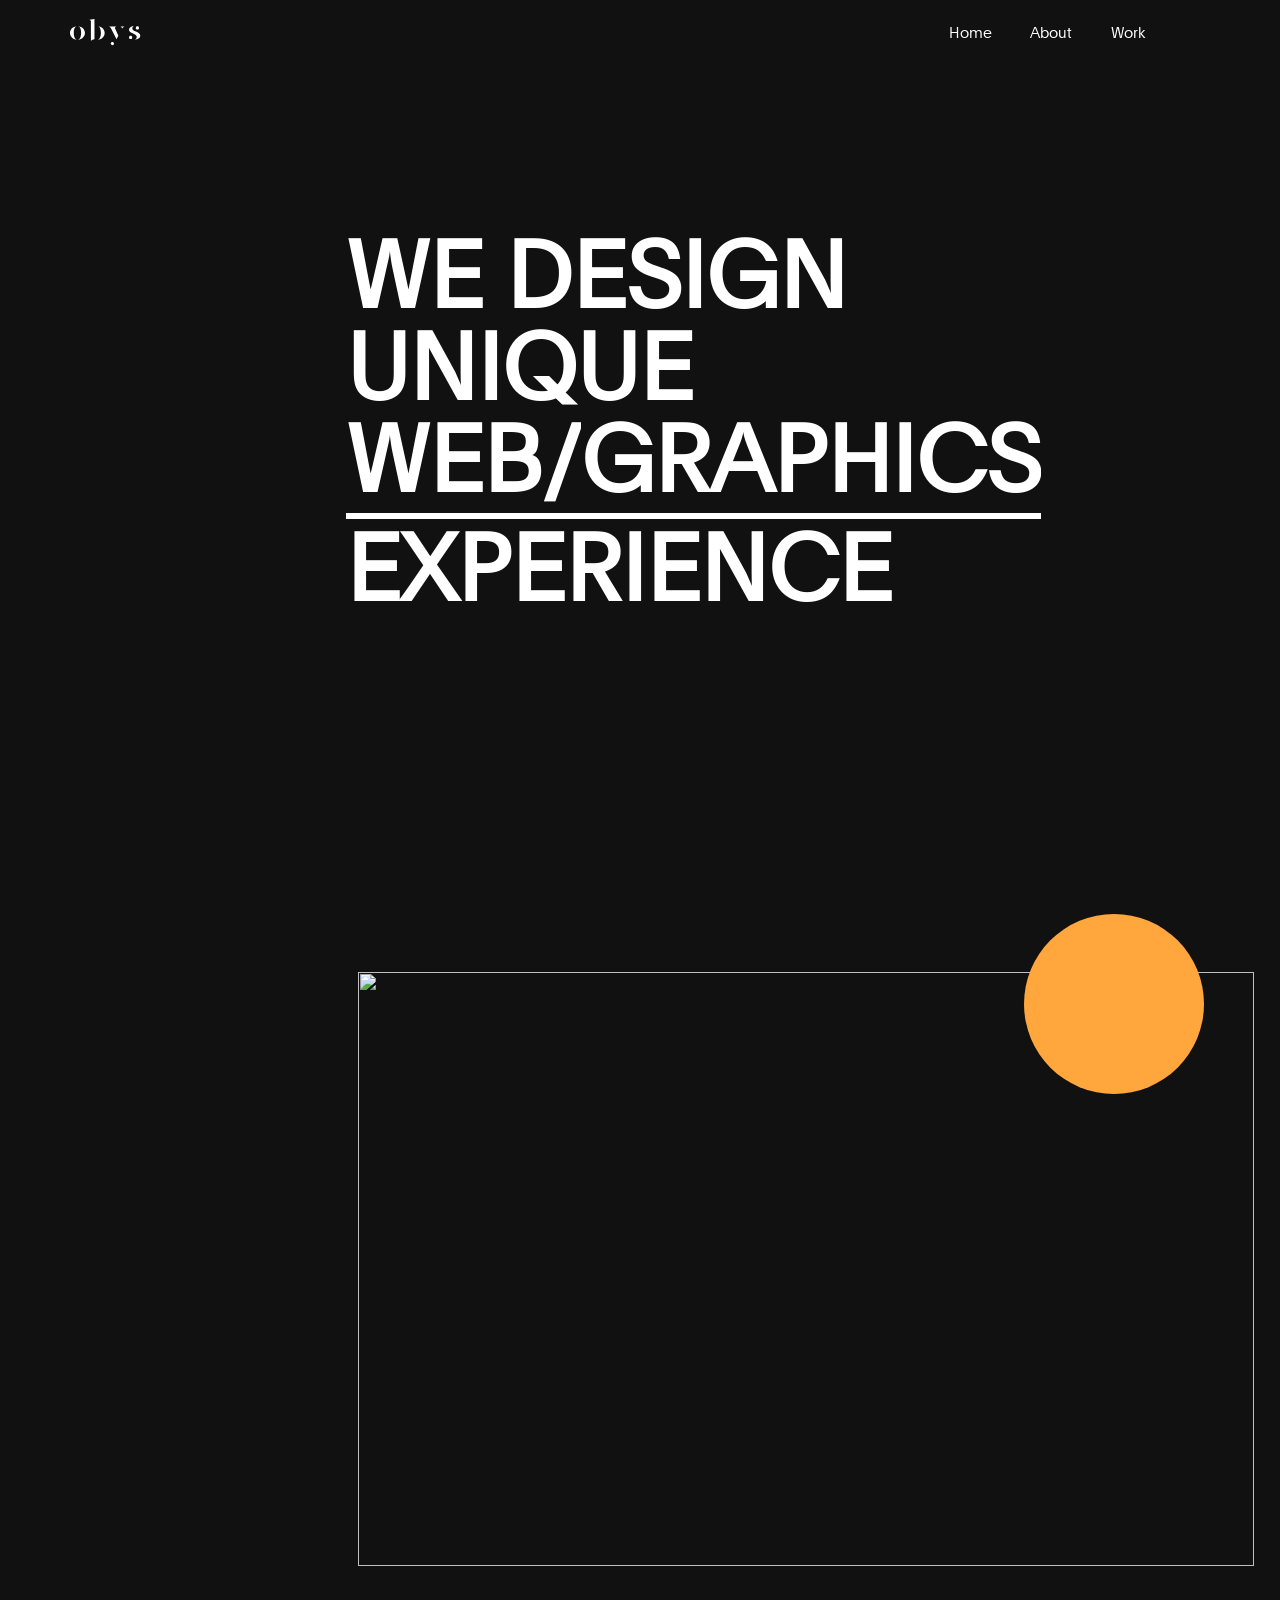
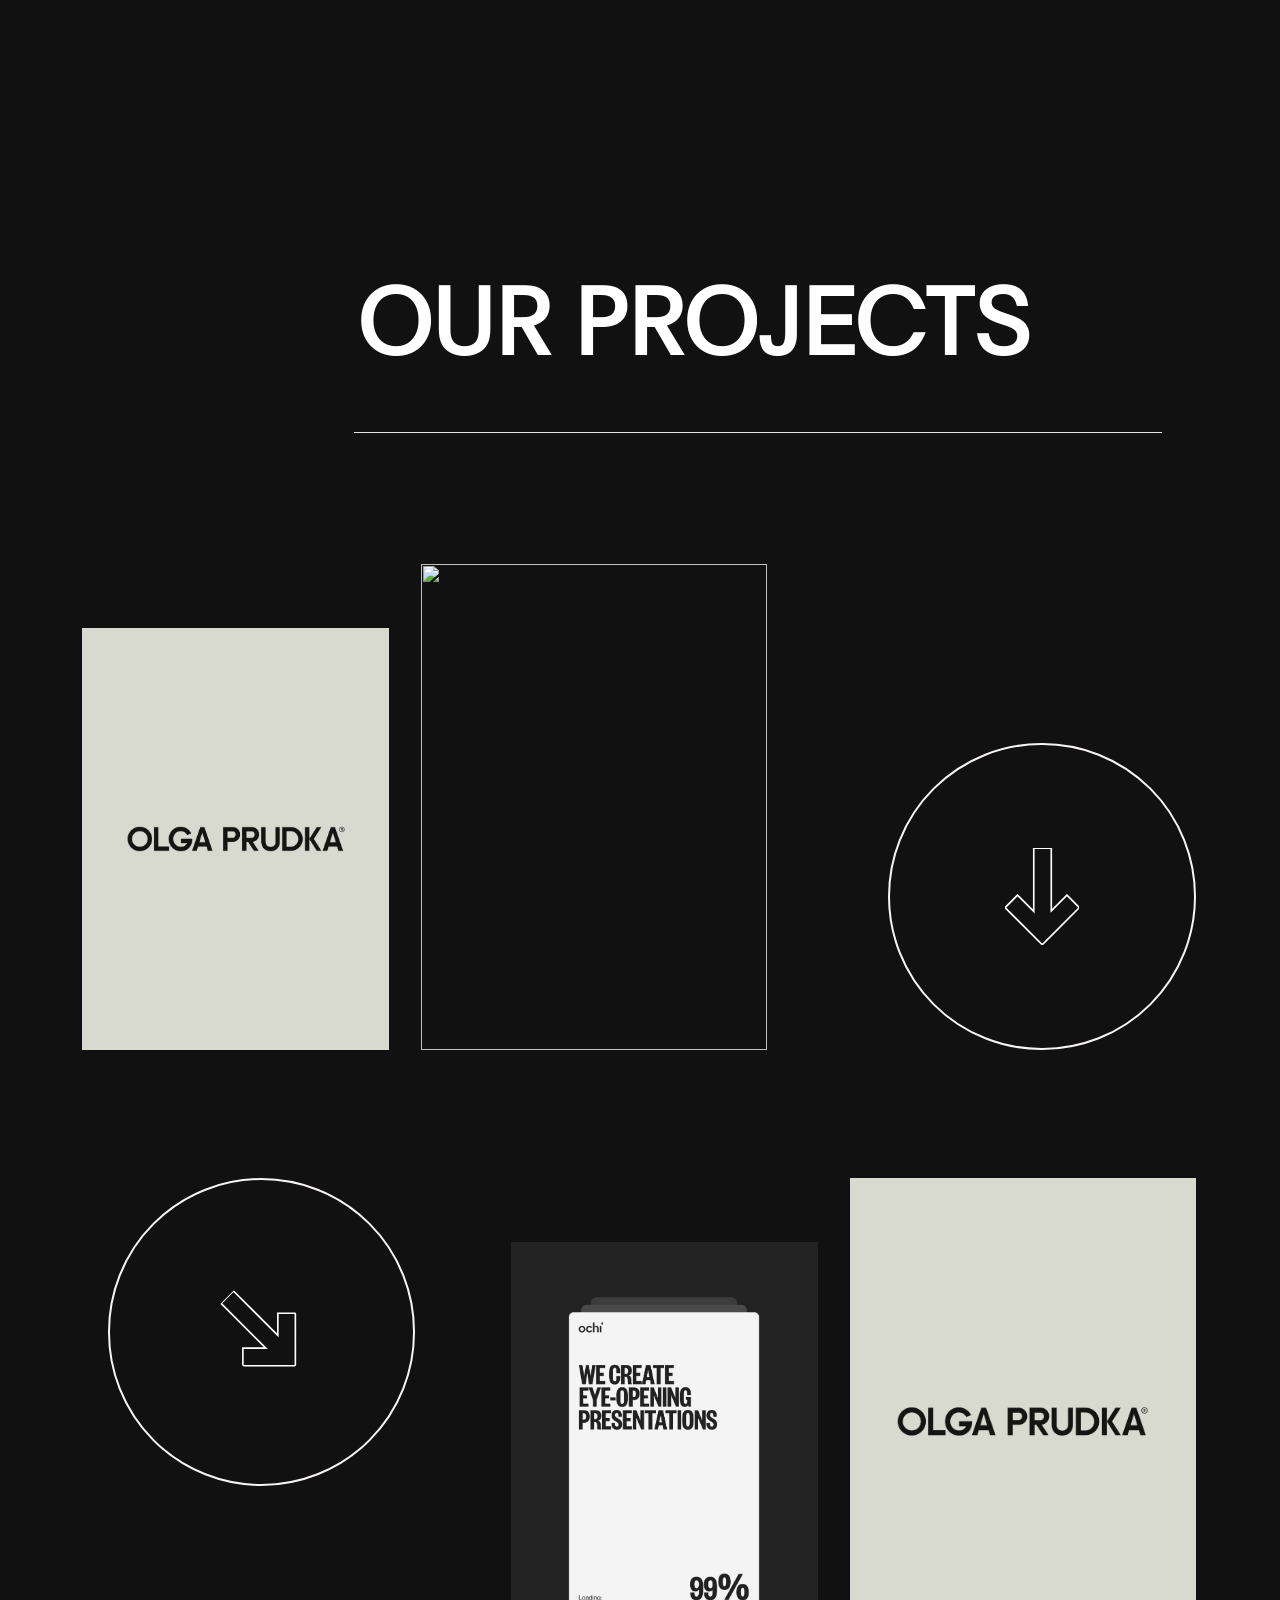
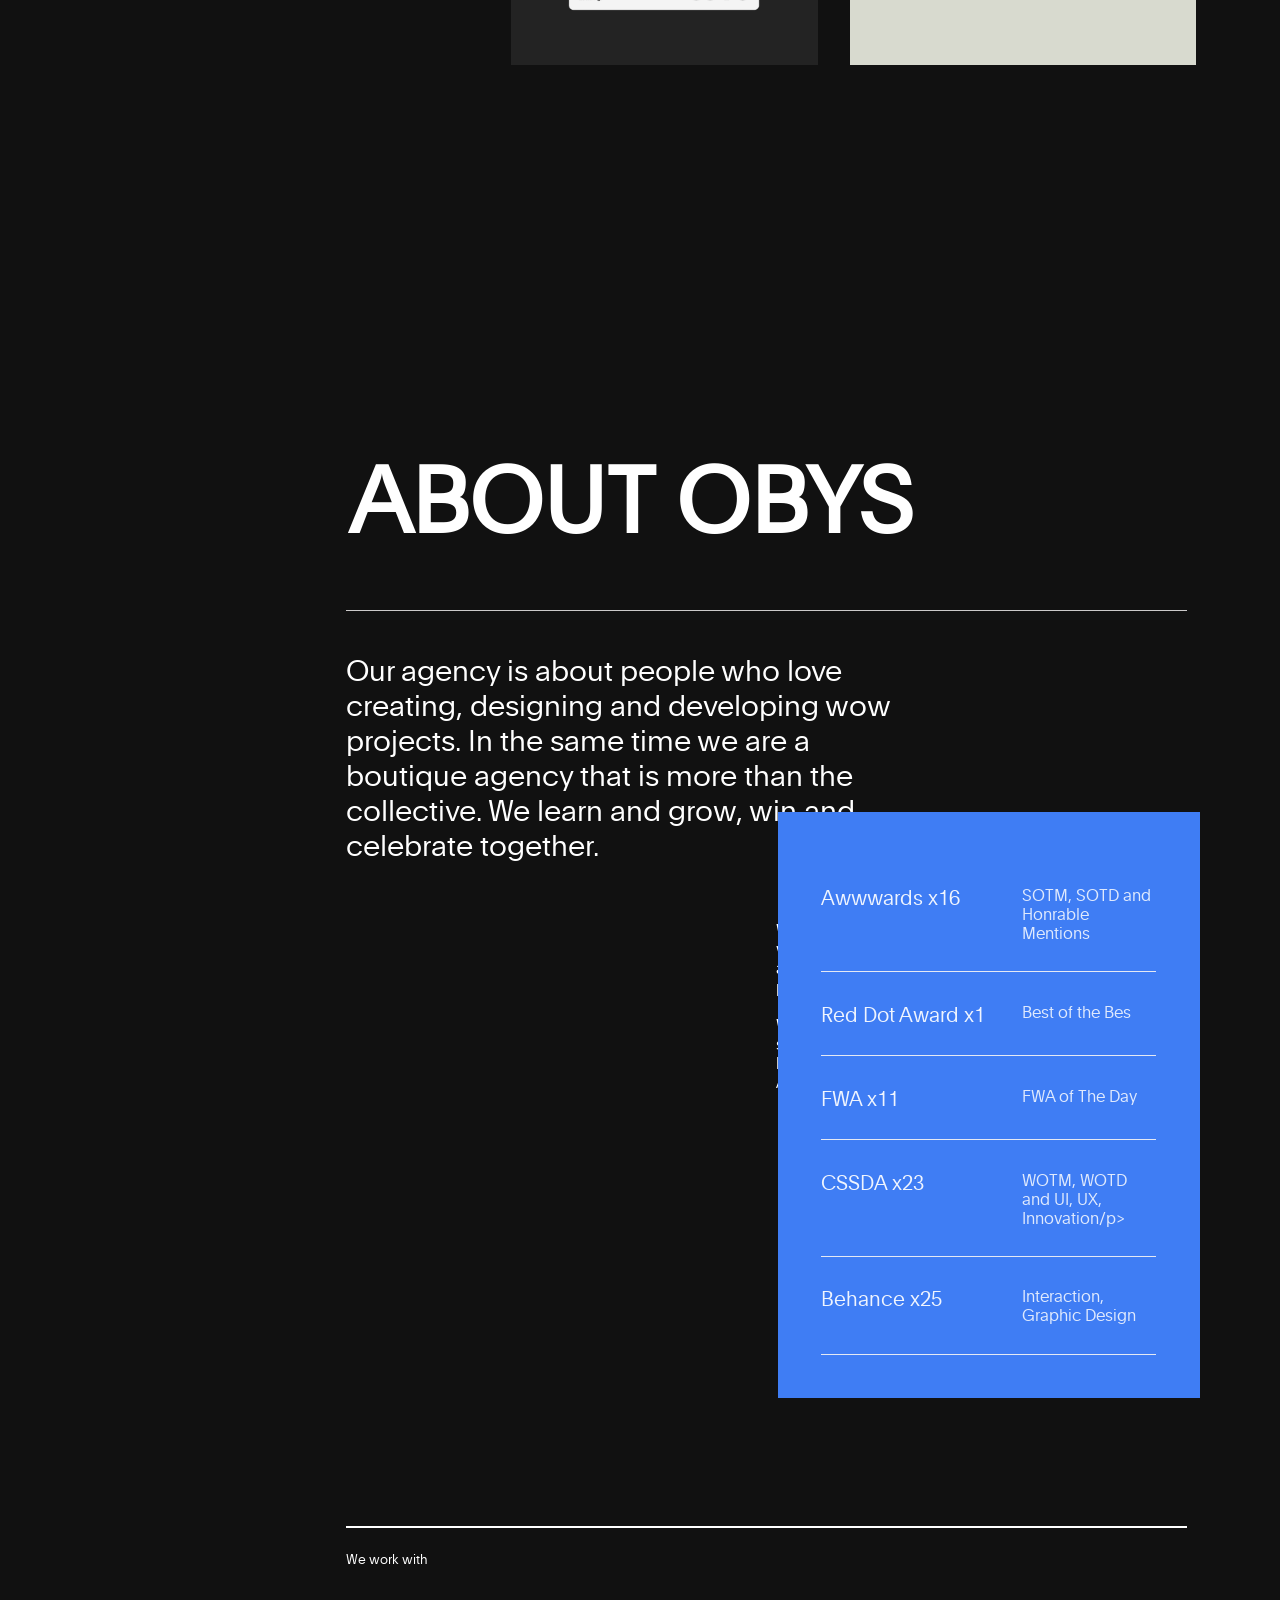
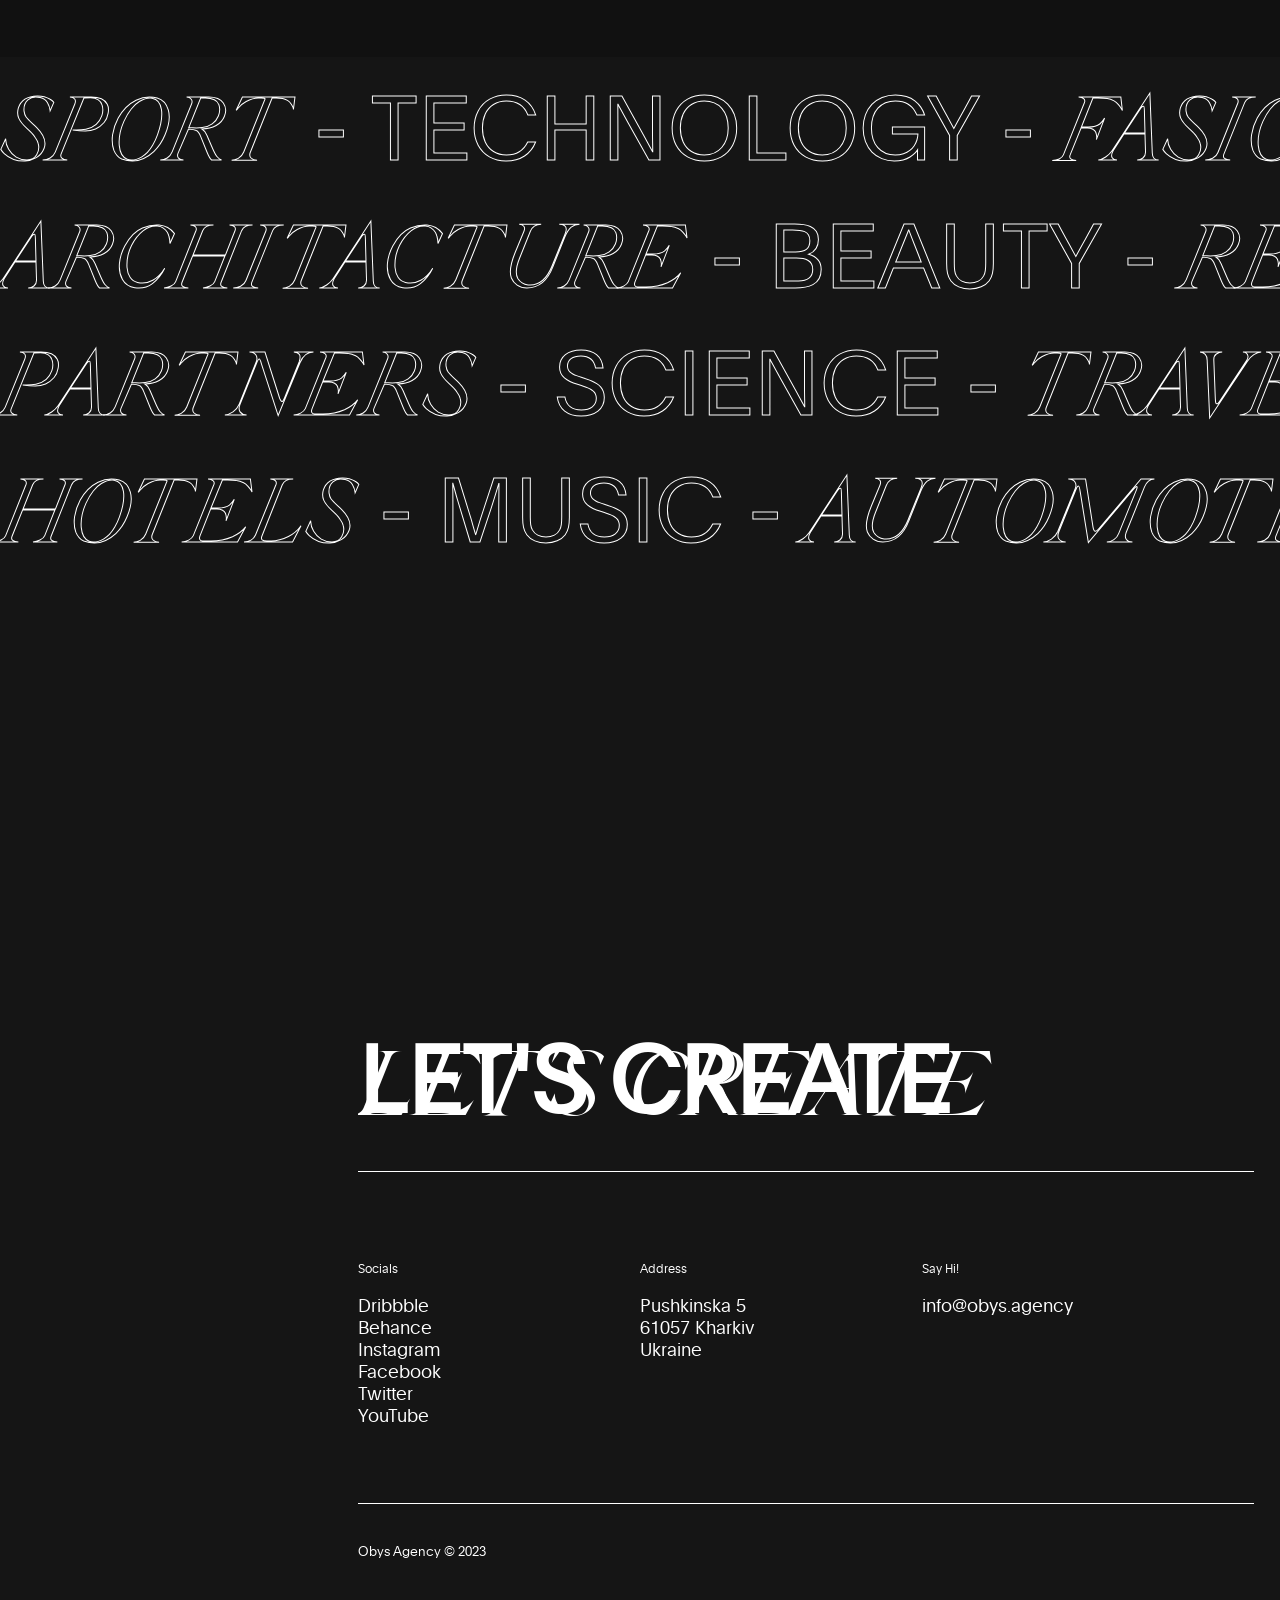
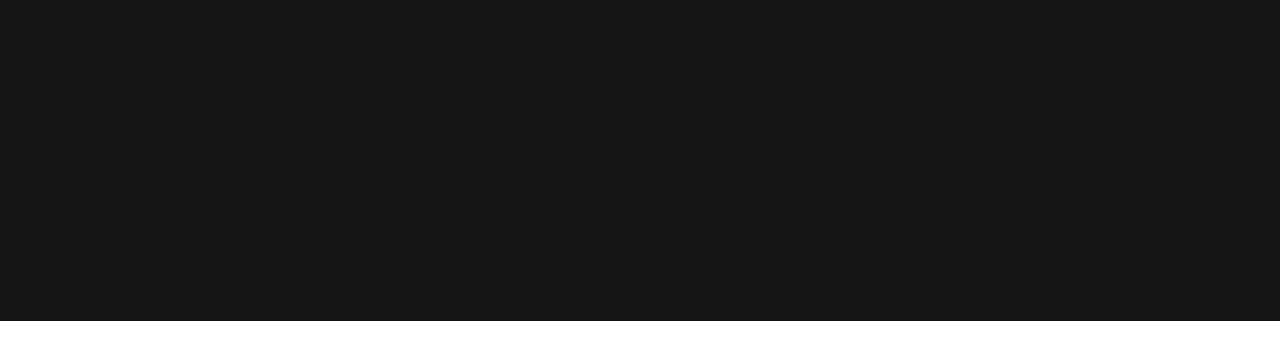
==== commit 92d75ea7: "index.html" ====
--- a/index.html
+++ b/index.html
@@ -15,40 +15,7 @@
     <link rel="stylesheet" href="style.css">
 </head>
 <body>
-    <!-- <div class="mousefollower">
-
-    </div>
-  <div id="loader">
-        <div class="line">
-            <div id="line1-part1">
-                <h5>00</h5>
-                <h6>- 100</h6>
-            </div>
-            <h1>Your</h1>
-        </div>
-          <div class="line">
-            <h1>Web Experiences</h1>
-        </div>
-        <div class="line">
-            <h1>is loading right</h1>
-            <h2>Now</h2>
-        </div>
-    </div> -->
-    <!-- <div class="line"> 
-        <div id="part1">
-            <h5>00</h5>
-            <h6>- 100</h6>
-        </div>
-        <h1 style="overflow-y: hidden;">Your</h1>
-    </div>
-     <div class="line">
-        <h1>Web Experiences</h1>
-    </div>
-     <div class="line">
-        <h1>is loading right</h1>
-        <h2>Now</h2>
-    </div>
-</div>  -->
+ 
 <div id="main">
      <div id="page1" data-scroll-speed="-2.5">
         <div id="nav">
@@ -306,4 +273,4 @@
 "></script>
 <script src="script.js"></script>   
 </body>
-</html>+</html>
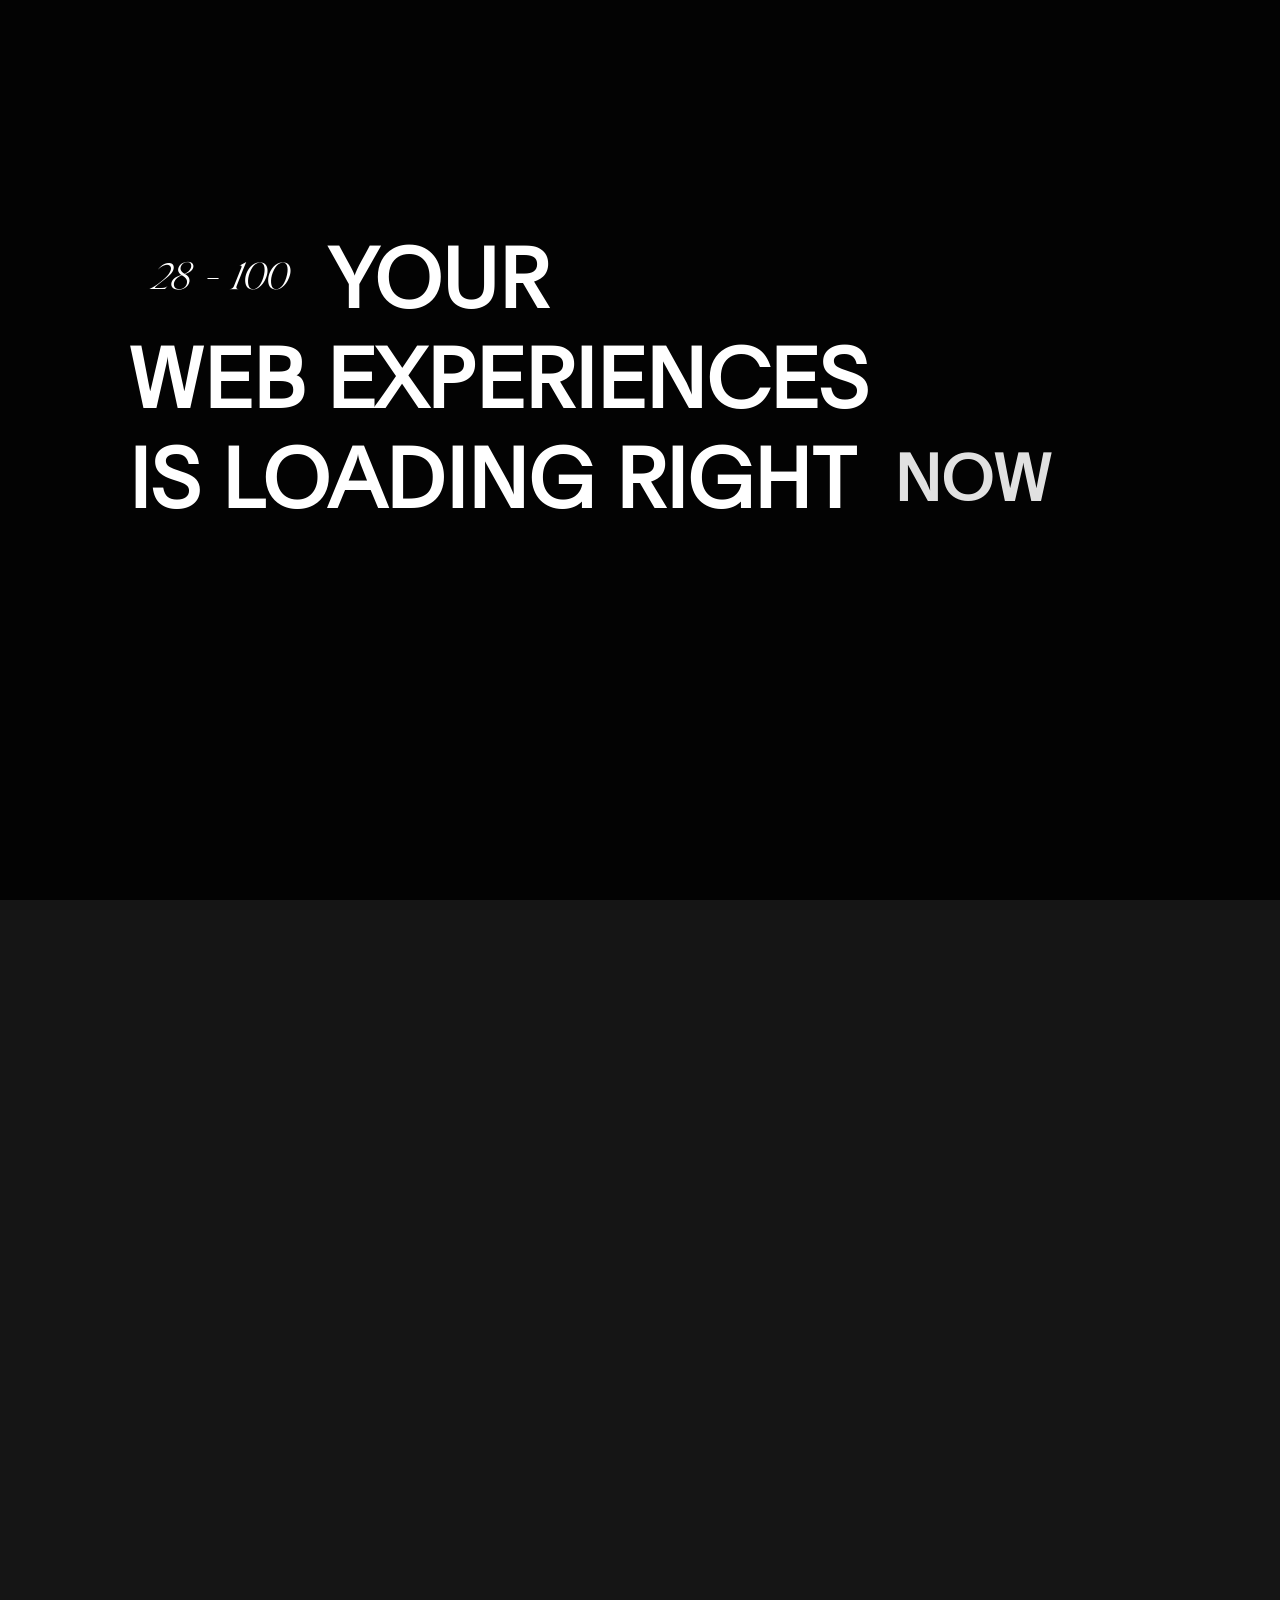
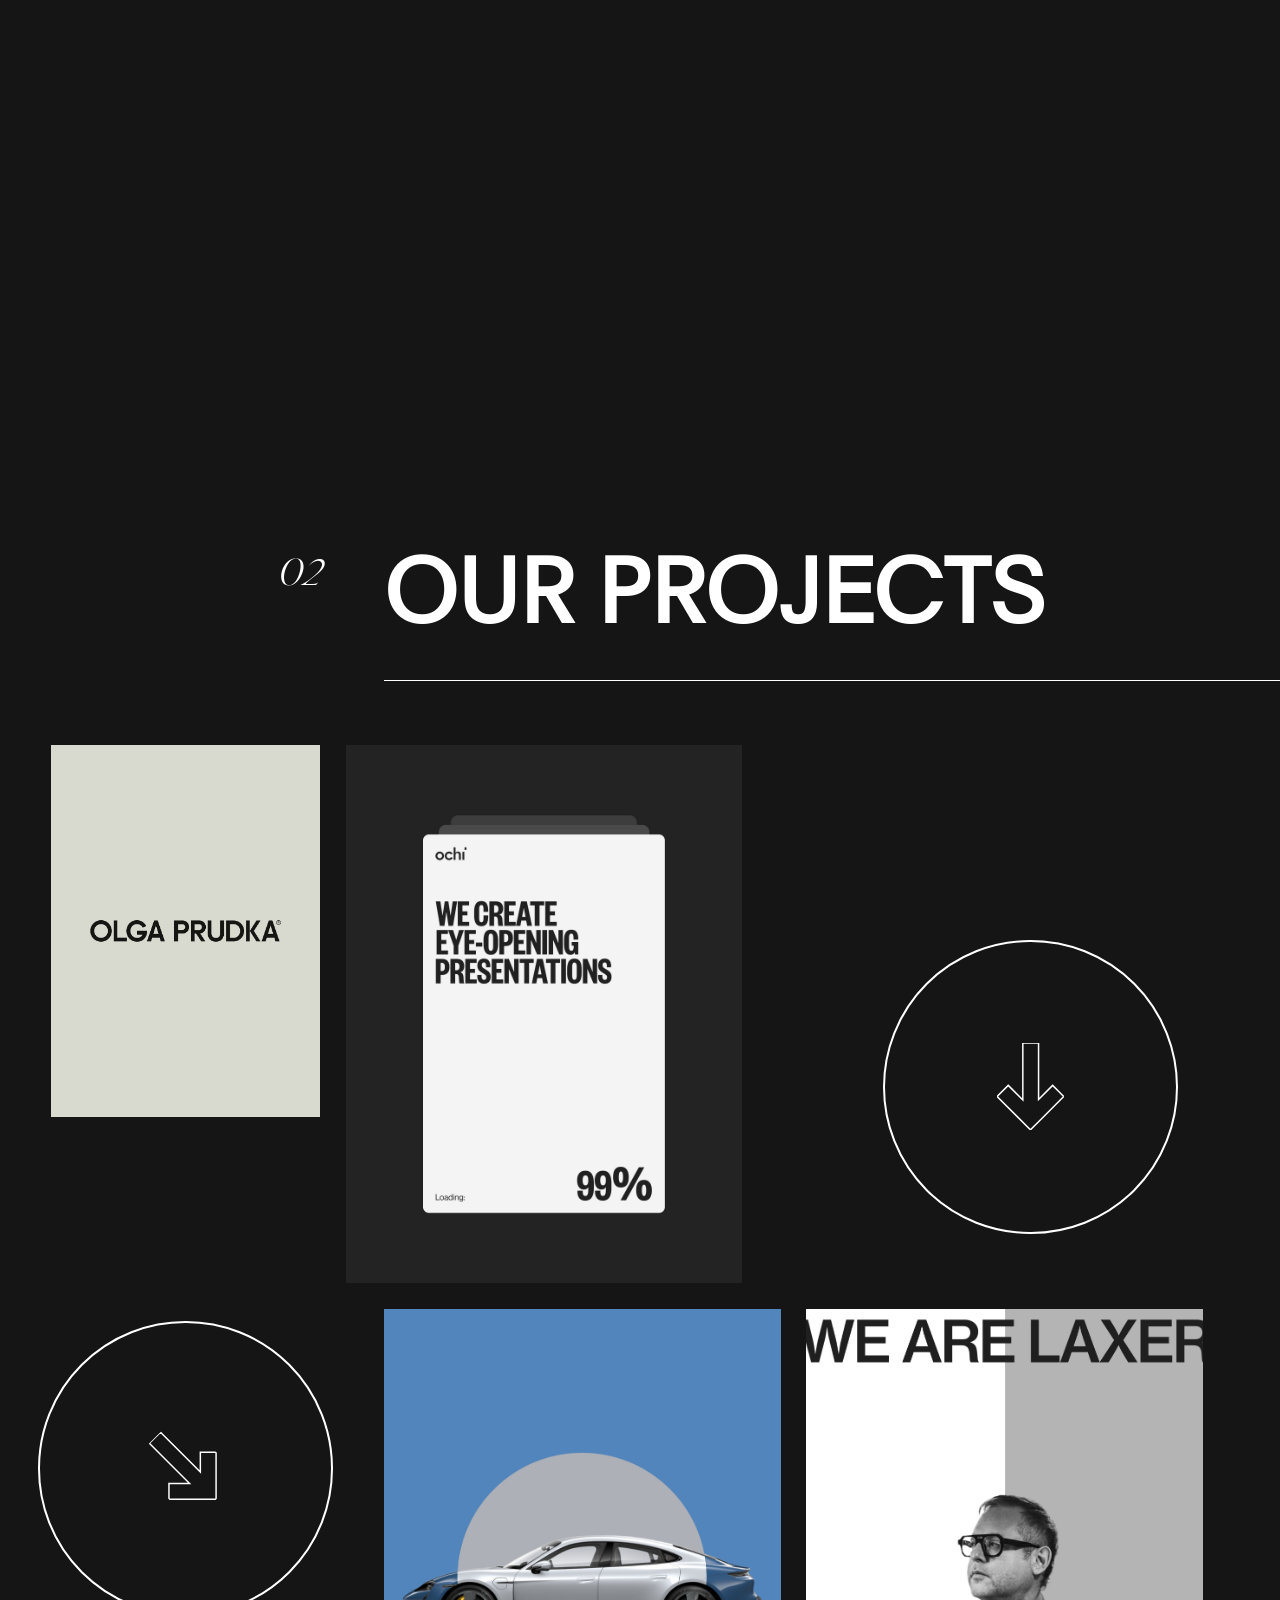
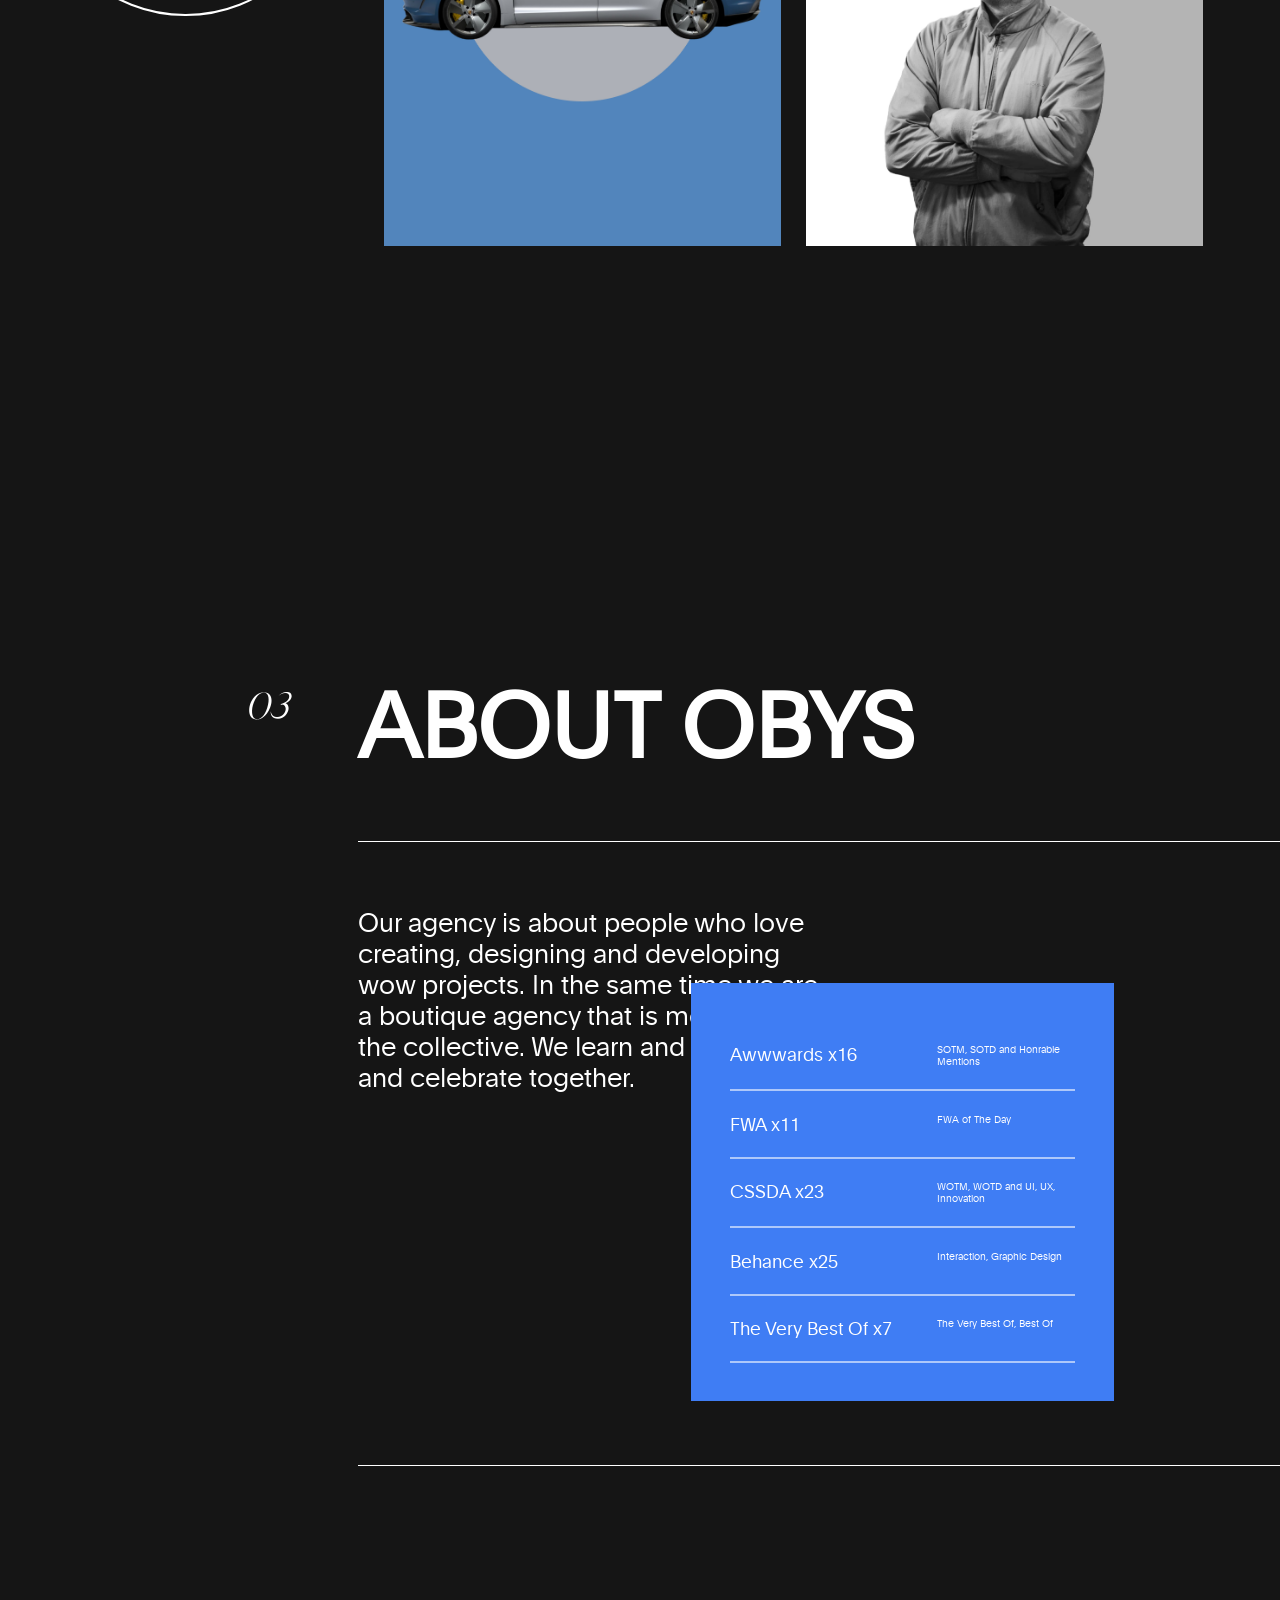
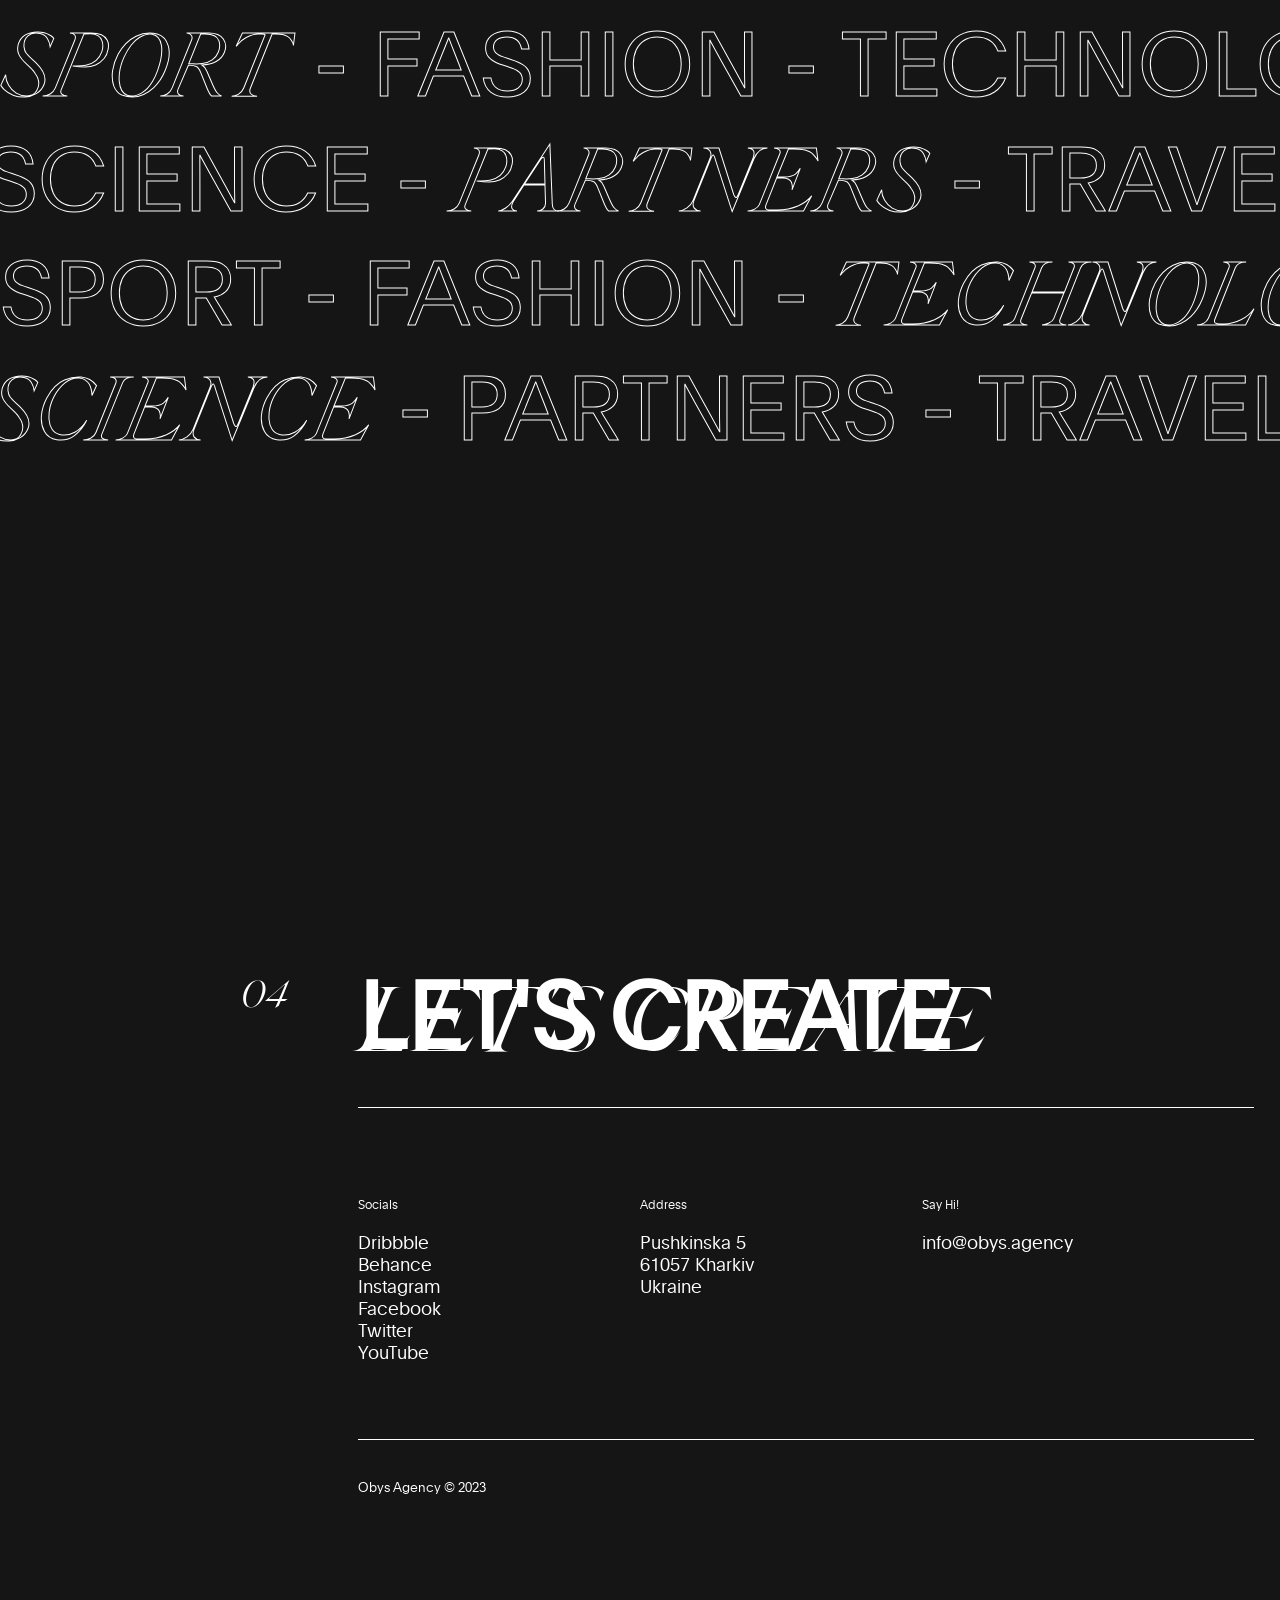
==== commit be5cb2f3: "Initial commit" ====
--- a/index.html
+++ b/index.html
@@ -1,120 +1,152 @@
+
 <!DOCTYPE html>
 <html lang="en">
+
 <head>
     <meta charset="UTF-8">
     <meta name="viewport" content="width=device-width, initial-scale=1.0">
     <title>Obys Agency</title>
+    <!-- favicon -->
+    <link rel="shortcut icon" href="./assets/favicon.ico" type="image/x-icon">
+    <!-- locomotive css  -->
     <link rel="stylesheet" href="https://cdn.jsdelivr.net/npm/locomotive-scroll@3.5.4/dist/locomotive-scroll.css">
-    <link rel="stylesheet" href="https://unpkg.com/sheryjs/dist/Shery.css" />
-    <link rel="stylesheet" href="https://cdn.jsdelivr.net/npm/sheryjs/dist/Shery.css" />
-    <link href="https://cdn.jsdelivr.net/npm/remixicon@4.7.0/fonts/remixicon.css"
-    rel="stylesheet"/>
-    <link rel="icon" href="./assets/favicon.png">
-    <!-- animate -->
-    <link rel="stylesheet" href="https://cdnjs.cloudflare.com/ajax/libs/animate.css/3.7.0/animate.min.css">
-    <link rel="stylesheet" href="style.css">
+    <!-- shery css  -->
+    <link rel="stylesheet" href="https://cdn.jsdelivr.net/gh/aayushchouhan24/sheryjs@main/dist/Shery.css" />
+    <!-- remixicon cdn  -->
+    <link href="https://cdn.jsdelivr.net/npm/remixicon@3.5.0/fonts/remixicon.css" rel="stylesheet">
+    <!-- css file  -->
+    <link rel="stylesheet" href="style1.css">
 </head>
+
 <body>
- 
-<div id="main">
-     <div id="page1" data-scroll-speed="-2.5">
-        <div id="nav">
-            <svg class="brand__svg" width="71" height="27" viewBox="0 0 71 27">
-                      <path d="M40.7622 24.5917C40.7622 23.6724 41.4511 22.9829 42.3697 22.9829C43.2883 22.9829 43.9773 23.6724 43.9773 24.5917C43.9773 25.511 43.2883 26.2005 42.3697 26.2005C41.566 26.2005 40.7622 25.3961 40.7622 24.5917Z" fill="currentColor"></path>
-                      <path d="M65.7937 8.96329C65.7937 8.04398 66.4826 7.35449 67.4012 7.35449C68.3198 7.35449 69.0087 8.04398 69.0087 8.96329C69.0087 9.88261 68.3198 10.5721 67.4012 10.5721C66.4826 10.5721 65.7937 9.88261 65.7937 8.96329Z" fill="currentColor"></path>
-                      <path d="M59.019 18.3861C59.019 17.4668 59.708 16.7773 60.6266 16.7773C61.5451 16.7773 62.2341 17.4668 62.2341 18.3861C62.2341 19.3055 61.5451 19.9949 60.6266 19.9949C59.8228 19.9949 59.019 19.3055 59.019 18.3861Z" fill="currentColor"></path>
-                      <path d="M41.3365 9.88276C40.5327 8.27396 39.6142 7.8143 39.04 7.58447H46.3887C45.9294 7.8143 45.0108 8.04413 45.0108 8.96344C45.0108 9.19327 45.1257 9.65293 45.3553 10.1126L48.3407 16.6627L46.5035 20.225L41.3365 9.88276Z" fill="currentColor"></path>
-                      <path d="M51.8998 9.30819C51.8998 8.04413 50.9812 7.69939 50.2922 7.58447H54.6555C53.8517 7.8143 52.8183 8.27396 51.7849 10.1126C51.8998 9.88276 51.8998 9.65293 51.8998 9.30819Z" fill="currentColor"></path>
-                      <path d="M66.7122 17.9266C66.7122 16.2029 65.2195 15.6283 63.0378 14.5941C60.8562 13.5599 59.019 12.7555 59.019 10.8019C59.019 8.73348 60.971 7.12468 64.1861 7.00977C63.1527 7.23959 62.3489 8.15891 62.3489 9.42296C62.3489 10.9168 63.612 11.4914 65.9084 12.5256C68.2049 13.5599 70.2717 14.4792 70.2717 16.6626C70.2717 19.1907 67.4011 20.3398 64.6454 20.4547C65.9084 20.2249 66.7122 19.1907 66.7122 17.9266Z" fill="currentColor"></path>
-                      <path d="M21.0129 2.64303C21.0129 1.6088 20.3239 0.919313 19.2905 0.689485L24.4576 0V20.3398C24.4576 20.3398 22.6204 20.4547 20.8981 21.8337V2.64303H21.0129Z" fill="currentColor"></path>
-                      <path d="M34.6764 14.0195C34.6764 10.4572 31.691 7.58432 27.9019 7.35449C30.1983 7.69923 30.8873 11.4914 30.8873 14.0195C30.8873 16.5476 30.1983 20.2249 27.9019 20.6845C31.8058 20.4547 34.6764 17.5819 34.6764 14.0195Z" fill="currentColor"></path>
-                      <path d="M14.9269 14.0195C14.9269 10.4572 11.9415 7.58432 8.15234 7.35449C10.4488 7.69923 11.1377 11.4914 11.1377 14.0195C11.1377 16.5476 10.4488 20.2249 8.15234 20.6845C11.9415 20.4547 14.9269 17.5819 14.9269 14.0195Z" fill="currentColor"></path>
-            <path d="M0 14.0195C0 10.4572 2.9854 7.58432 6.77456 7.35449C4.4781 7.69923 3.78916 11.4914 3.78916 14.0195C3.78916 16.5476 4.4781 20.2249 6.77456 20.6845C2.9854 20.4547 0 17.5819 0 14.0195Z" fill="currentColor"></path></svg>
-        
-            <div id="nav-part2">
-                <h3>Home</h3>
-                <h3>About</h3>
-                <h3>Work</h3>
-            </div>   
-        </div>
-  <div class="hero" id="hero1">
-            <h1>We Design</h1>
+
+    <div id="loader">
+        <div class="line">
+            <div id="line1-part1">
+                <h5>00</h5>
+                <h6>- 100</h6>
+            </div>
+            <h1>Your</h1>
+        </div>
+        <div class="line">
+            <h1>Web Experiences</h1>
+        </div>
+        <div class="line">
+            <h1>is loading right</h1>
+            <h2>Now</h2>
+        </div>
+    </div>
+    <div id="main">
+        <div id="page1" data-scroll data-scroll-speed="-1">
+            <div id="nav">
+                <svg class="brand__svg" width="71" height="27" viewBox="0 0 71 27">
+                    <path
+                        d="M40.7622 24.5917C40.7622 23.6724 41.4511 22.9829 42.3697 22.9829C43.2883 22.9829 43.9773 23.6724 43.9773 24.5917C43.9773 25.511 43.2883 26.2005 42.3697 26.2005C41.566 26.2005 40.7622 25.3961 40.7622 24.5917Z"
+                        fill="currentColor"></path>
+                    <path
+                        d="M65.7937 8.96329C65.7937 8.04398 66.4826 7.35449 67.4012 7.35449C68.3198 7.35449 69.0087 8.04398 69.0087 8.96329C69.0087 9.88261 68.3198 10.5721 67.4012 10.5721C66.4826 10.5721 65.7937 9.88261 65.7937 8.96329Z"
+                        fill="currentColor"></path>
+                    <path
+                        d="M59.019 18.3861C59.019 17.4668 59.708 16.7773 60.6266 16.7773C61.5451 16.7773 62.2341 17.4668 62.2341 18.3861C62.2341 19.3055 61.5451 19.9949 60.6266 19.9949C59.8228 19.9949 59.019 19.3055 59.019 18.3861Z"
+                        fill="currentColor"></path>
+                    <path
+                        d="M41.3365 9.88276C40.5327 8.27396 39.6142 7.8143 39.04 7.58447H46.3887C45.9294 7.8143 45.0108 8.04413 45.0108 8.96344C45.0108 9.19327 45.1257 9.65293 45.3553 10.1126L48.3407 16.6627L46.5035 20.225L41.3365 9.88276Z"
+                        fill="currentColor"></path>
+                    <path
+                        d="M51.8998 9.30819C51.8998 8.04413 50.9812 7.69939 50.2922 7.58447H54.6555C53.8517 7.8143 52.8183 8.27396 51.7849 10.1126C51.8998 9.88276 51.8998 9.65293 51.8998 9.30819Z"
+                        fill="currentColor"></path>
+                    <path
+                        d="M66.7122 17.9266C66.7122 16.2029 65.2195 15.6283 63.0378 14.5941C60.8562 13.5599 59.019 12.7555 59.019 10.8019C59.019 8.73348 60.971 7.12468 64.1861 7.00977C63.1527 7.23959 62.3489 8.15891 62.3489 9.42296C62.3489 10.9168 63.612 11.4914 65.9084 12.5256C68.2049 13.5599 70.2717 14.4792 70.2717 16.6626C70.2717 19.1907 67.4011 20.3398 64.6454 20.4547C65.9084 20.2249 66.7122 19.1907 66.7122 17.9266Z"
+                        fill="currentColor"></path>
+                    <path
+                        d="M21.0129 2.64303C21.0129 1.6088 20.3239 0.919313 19.2905 0.689485L24.4576 0V20.3398C24.4576 20.3398 22.6204 20.4547 20.8981 21.8337V2.64303H21.0129Z"
+                        fill="currentColor"></path>
+                    <path
+                        d="M34.6764 14.0195C34.6764 10.4572 31.691 7.58432 27.9019 7.35449C30.1983 7.69923 30.8873 11.4914 30.8873 14.0195C30.8873 16.5476 30.1983 20.2249 27.9019 20.6845C31.8058 20.4547 34.6764 17.5819 34.6764 14.0195Z"
+                        fill="currentColor"></path>
+                    <path
+                        d="M14.9269 14.0195C14.9269 10.4572 11.9415 7.58432 8.15234 7.35449C10.4488 7.69923 11.1377 11.4914 11.1377 14.0195C11.1377 16.5476 10.4488 20.2249 8.15234 20.6845C11.9415 20.4547 14.9269 17.5819 14.9269 14.0195Z"
+                        fill="currentColor"></path>
+                    <path
+                        d="M0 14.0195C0 10.4572 2.9854 7.58432 6.77456 7.35449C4.4781 7.69923 3.78916 11.4914 3.78916 14.0195C3.78916 16.5476 4.4781 20.2249 6.77456 20.6845C2.9854 20.4547 0 17.5819 0 14.0195Z"
+                        fill="currentColor"></path>
+                </svg>
+                <div id="nav-part2">
+                    <h4>Works</h4>
+                    <h4>About</h4>
+                    <h4>Contacts</h4>
+                </div>
+            </div>
+            <div class="hero" id="hero1">
+                <h1>We Design</h1>
             </div>
             <div class="hero" id="hero2">
                 <h1>Unique</h1>
             </div>
             <div class="hero" id="hero3">
-                    <h2>Web/</h2>
-                    <h2>Graphics</h2>
-                
+                <h2>Web/</h2>
+                <h2>Graphic</h2>
             </div>
             <div class="hero" id="hero4">
                 <h1>Experience</h1>
             </div>
-            <img id="flag" src="./assets/Flag.jpg" alt="">
-     </div>
-     <div id="page2" data-scroll-speed="-2.5">
-        <div id="video-cursor">
-            <i class="ri-play-fill"></i>
-        </div>
-      
-        <div id="video">
-              <img src="https://obys.agency/wp-content/uploads/2022/11/Showreel-2022-preview-1.jpg" alt="">
-            <video loop  src="https://obys.agency/wp-content/uploads/2022/11/Obys-Showreel-2022.mp4"></video>
-        </div>
-     </div> 
-     <div id="page3" data-scroll-speed="-2.5">
-        <h1>our projects</h1>
-        <div class="underline"></div>
-        <div id="image-con">
-            <div class="image-div">
-                <img src="./assets/img1-1.jpg" alt="">
-                 <img src="./assets/img1-2.jpg" alt="">
-                  <img src="./assets/img1-1.jpg" alt="">
-            </div>
-            <div class="image-div1">
-                <img src="./assets/AIM-1.png" alt="">
-                <img src="./assets/AIM-2.png" alt="">
-                  <img src="./assets/AIM-1.png" alt="">
-            </div>
-            <div id="page3-circle">
-                   <svg class="button__arrow" viewBox="0 0 91 118" fill="none">
+            <img id="flag" src="https://obys.agency/wp-content/uploads/2022/03/Flag.jpg" alt="">
+        </div>
+        <div id="page2" data-scroll data-scroll-speed="-2.5">
+            <div id="video-container">
+                <div id="video-cursor">
+                    <i class="ri-play-mini-fill"></i>
+                </div>
+                <video loop src="https://obys.agency/wp-content/uploads/2022/11/Obys-Showreel-2022.mp4"></video>
+            </div>
+        </div>
+        <div id="page3" data-scroll data-scroll-speed="-2.5">
+            <h1>OUR PROJECTS</h1>
+            <div class="underline"></div>
+            <div id="image-div-container">
+                <div class="image-div">
+                    <img src="./assets/img1-1.jpg" alt="">0
+                    <img src="./assets/img1-2.jpg" alt="">
+                </div>
+                <div class="image-div">
+                    <img src="./assets/img2-1.jpg" alt="">
+                    <img src="./assets/img2-2.jpg" alt="">
+                </div>
+                <div class="page3-circle1">
+                    <svg class="button__arrow" viewBox="0 0 91 118" fill="none">
                         <path
                             d="M15.2307 57.4152L15.9378 56.708L15.2307 56.0009L14.5236 56.708L15.2307 57.4152ZM34.9813 77.1658L34.2742 77.8729L35.9813 79.58L35.9813 77.1658L34.9813 77.1658ZM0.151478 72.4944L-0.555622 71.7873L-1.26273 72.4944L-0.555622 73.2015L0.151478 72.4944ZM45.29 117.633L44.5828 118.34L45.29 119.047L45.9971 118.34L45.29 117.633ZM60.3692 102.554L61.0763 103.261L61.7839 102.553L61.0758 101.846L60.3692 102.554ZM60.3685 102.553L59.6614 101.846L58.9538 102.553L59.6619 103.261L60.3685 102.553ZM90.427 72.4944L91.1341 73.2015L91.8412 72.4944L91.1341 71.7873L90.427 72.4944ZM75.3478 57.4152L76.0549 56.7081L75.3478 56.001L74.6407 56.7081L75.3478 57.4152ZM56.3065 76.4565L55.3065 76.4565L55.3065 78.8707L57.0136 77.1636L56.3065 76.4565ZM56.3065 0.120074L57.3065 0.120074L57.3065 -0.879926L56.3065 -0.879926L56.3065 0.120074ZM34.9813 0.120076L34.9813 -0.879924L33.9813 -0.879924L33.9813 0.120076L34.9813 0.120076ZM14.5236 58.1223L34.2742 77.8729L35.6884 76.4587L15.9378 56.708L14.5236 58.1223ZM0.858585 73.2015L15.9378 58.1223L14.5236 56.708L-0.555622 71.7873L0.858585 73.2015ZM45.9971 116.926L0.858585 71.7873L-0.555622 73.2015L44.5828 118.34L45.9971 116.926ZM59.662 101.846L44.5828 116.926L45.9971 118.34L61.0763 103.261L59.662 101.846ZM59.6619 103.261L59.6625 103.261L61.0758 101.846L61.0751 101.845L59.6619 103.261ZM61.0756 103.26L91.1341 73.2015L89.7199 71.7873L59.6614 101.846L61.0756 103.26ZM91.1341 71.7873L76.0549 56.7081L74.6407 58.1223L89.7199 73.2015L91.1341 71.7873ZM74.6407 56.7081L55.5994 75.7494L57.0136 77.1636L76.0549 58.1223L74.6407 56.7081ZM57.3065 76.4565L57.3065 0.120074L55.3065 0.120074L55.3065 76.4565L57.3065 76.4565ZM56.3065 -0.879926L34.9813 -0.879924L34.9813 1.12008L56.3065 1.12007L56.3065 -0.879926ZM33.9813 0.120076L33.9813 77.1658L35.9813 77.1658L35.9813 0.120076L33.9813 0.120076Z"
                             fill="currentColor"></path>
                     </svg>
                     <div class="circle-in">
-                        <p>We are thrilled to have you on board. We hope you enjoy the projects❤️</p>
-                    </div>
-            </div>
-            <div id="page3-circle1">
-                  <svg class="button__arrow" viewBox="0 0 91 118" fill="none">
+                        <p>We are thrilled to have you on board. We hove you enjoyed the projects ❤</p>
+                    </div>
+                </div>
+                <div class="page3-circle2">
+                    <svg class="button__arrow" viewBox="0 0 91 118" fill="none">
                         <path
                             d="M15.2307 57.4152L15.9378 56.708L15.2307 56.0009L14.5236 56.708L15.2307 57.4152ZM34.9813 77.1658L34.2742 77.8729L35.9813 79.58L35.9813 77.1658L34.9813 77.1658ZM0.151478 72.4944L-0.555622 71.7873L-1.26273 72.4944L-0.555622 73.2015L0.151478 72.4944ZM45.29 117.633L44.5828 118.34L45.29 119.047L45.9971 118.34L45.29 117.633ZM60.3692 102.554L61.0763 103.261L61.7839 102.553L61.0758 101.846L60.3692 102.554ZM60.3685 102.553L59.6614 101.846L58.9538 102.553L59.6619 103.261L60.3685 102.553ZM90.427 72.4944L91.1341 73.2015L91.8412 72.4944L91.1341 71.7873L90.427 72.4944ZM75.3478 57.4152L76.0549 56.7081L75.3478 56.001L74.6407 56.7081L75.3478 57.4152ZM56.3065 76.4565L55.3065 76.4565L55.3065 78.8707L57.0136 77.1636L56.3065 76.4565ZM56.3065 0.120074L57.3065 0.120074L57.3065 -0.879926L56.3065 -0.879926L56.3065 0.120074ZM34.9813 0.120076L34.9813 -0.879924L33.9813 -0.879924L33.9813 0.120076L34.9813 0.120076ZM14.5236 58.1223L34.2742 77.8729L35.6884 76.4587L15.9378 56.708L14.5236 58.1223ZM0.858585 73.2015L15.9378 58.1223L14.5236 56.708L-0.555622 71.7873L0.858585 73.2015ZM45.9971 116.926L0.858585 71.7873L-0.555622 73.2015L44.5828 118.34L45.9971 116.926ZM59.662 101.846L44.5828 116.926L45.9971 118.34L61.0763 103.261L59.662 101.846ZM59.6619 103.261L59.6625 103.261L61.0758 101.846L61.0751 101.845L59.6619 103.261ZM61.0756 103.26L91.1341 73.2015L89.7199 71.7873L59.6614 101.846L61.0756 103.26ZM91.1341 71.7873L76.0549 56.7081L74.6407 58.1223L89.7199 73.2015L91.1341 71.7873ZM74.6407 56.7081L55.5994 75.7494L57.0136 77.1636L76.0549 58.1223L74.6407 56.7081ZM57.3065 76.4565L57.3065 0.120074L55.3065 0.120074L55.3065 76.4565L57.3065 76.4565ZM56.3065 -0.879926L34.9813 -0.879924L34.9813 1.12008L56.3065 1.12007L56.3065 -0.879926ZM33.9813 0.120076L33.9813 77.1658L35.9813 77.1658L35.9813 0.120076L33.9813 0.120076Z"
                             fill="currentColor"></path>
                     </svg>
-                 <div class="circle-in">
-                        <p>We are thrilled to have you on board. We hope you enjoy the projects❤️</p>
-                    </div>
-            </div>
-            <div class="image-div">
-                <img src="./assets/img2-1.jpg" alt="">
-                <img src="./assets/img2-2.jpg" alt="">
-            </div>
-            <div class="image-div1">
-                <img src="./assets/img1-1.jpg" alt="">
-                 <img src="./assets/img-5-2.png" alt="">
-            </div>
-            
-                 
-        </div>
-        </div>
-    
-     <div id="page4" data-scroll-speed="-2.5">
-        <div id="page-con">
-            <h1>about obys</h1>
-            <div class="underline"></div>
-            <p>Our
+                    <div class="circle-in">
+                        <p>We are thrilled to have you on board. We hove you enjoyed the projects</p>
+                    </div>
+                </div>
+                <div class="image-div">
+                    <img src="./assets/img3-1.jpg" alt="">
+                    <img src="./assets/img3-2.jpg" alt="">
+                </div>
+                <div class="image-div">
+                    <img src="./assets/img4-1.jpg" alt="">
+                    <img src="./assets/img4-2.jpg" alt="">
+                </div>
+            </div>
+        </div>
+        <div id="page4" data-scroll data-scroll-speed="2.5">
+            <div id="page4-content">
+                <h1>About Obys</h1>
+                <div class="underline"></div>
+                <p>Our
                     agency
                     is
                     about
@@ -155,8 +187,8 @@
                     and
                     celebrate
                     together. </p>
-                    <div id="page4-flex">
-                        <img src="https://obys.agency/wp-content/uploads/2020/07/content-image01.jpg" alt="">
+                <div id="page4-flex">
+                    <img src="https://obys.agency/wp-content/uploads/2020/07/content-image01.jpg" alt="">
                     <p>
                         We are happy to present our new website and updated version of Obys agency. As before we are
                         open for new projects worldwide!
@@ -166,57 +198,52 @@
                         And we will help you with the pleasure.
 
                     </p>
-                    </div>
-
-                    <div id="page4-blue-div">
-                        <div class="elements">
-                            <h4>Awwwards x16</h4>
-                            <p>SOTM, SOTD and Honrable Mentions</p>
-                        </div>
-                         <div class="elements">
-                            <h4>Red Dot Award x1</h4>
-                            <p>Best of the Bes</p>
-                        </div>
-                         <div class="elements">
-                            <h4>FWA x11</h4>
-                            <p>FWA of The Day</p>
-                        </div>
-                         <div class="elements">
-                            <h4>CSSDA x23</h4>
-                            <p>WOTM, WOTD and UI, UX, Innovation/p>
-                        </div>
-                         <div class="elements">
-                            <h4>Behance x25</h4>
-                            <p>Interaction, Graphic Design</p>
-                        </div>
-                    </div>
-          <div id="end">
-               <p>We work with</p>
-          </div>
-        </div>
-     </div>
-
-     <div id="page5">
-        <div id="words">
-            <h1><span>sport</span> - Technology - <span>fasion</span> -</h1>
-             <h1><span>sport</span> - Technology - <span>fasion</span> -</h1>
-           
-        </div>
-         <div id="words2">
-            <h1><span>architacture</span> - beauty - <span>real estate</span> -</h1>
-            <h1><span>architacture</span> - beauty - <span>real estate</span> -</h1>
-        </div>
-         <div id="words">
-             <h1><span>partners</span> - science - <span>travel</span> -</h1>
-             <h1><span>partners</span> - science - <span>travel</span> -</h1>
-            
-        </div>
-         <div id="words2">
-           <h1><span> hotels</span> - music - <span>automotive</span> - </h1>
-            <h1><span> hotels</span> - music - <span>automotive</span> - </h1>
-        </div>
-     </div>
-     <div id="footer" data-scroll data-scroll-speed="-2.5">
+                </div>
+                <div id="page4-blue-div">
+                    <div class="blue-div-elem">
+                        <h4>Awwwards x16</h4>
+                        <p>SOTM, SOTD and Honrable Mentions</p>
+                    </div>
+                    <div class="blue-div-elem">
+                        <h4>FWA x11</h4>
+                        <p>FWA of The Day</p>
+                    </div>
+                    <div class="blue-div-elem">
+                        <h4>CSSDA x23</h4>
+                        <p>WOTM, WOTD and UI, UX, Innovation</p>
+                    </div>
+                    <div class="blue-div-elem">
+                        <h4>Behance x25</h4>
+                        <p>Interaction, Graphic Design</p>
+                    </div>
+                    <div class="blue-div-elem">
+                        <h4>The Very Best Of x7</h4>
+                        <p>The Very Best Of, Best Of</p>
+                    </div>
+                </div>
+                <div class="underline"></div>
+
+            </div>
+        </div>
+        <div id="page5" data-scroll data-scroll-speed="-2.5">
+            <div class="elem">
+                <h1><span>Sport</span> - Fashion - Technology -</h1>
+                <h1><span>Sport</span> - Fashion - Technology -</h1>
+            </div>
+            <div class="elem2">
+                <h1>Science - <span>partners</span> - Travel -</h1>
+                <h1>Science - <span>partners</span> - Travel -</h1>
+            </div>
+            <div class="elem">
+                <h1>Sport - Fashion - <span>Technology</span> -</h1>
+                <h1>Sport - Fashion - <span>Technology</span> -</h1>
+            </div>
+            <div class="elem2">
+                <h1><span>Science</span> - partners - Travel -</h1>
+                <h1><span>Science</span> - partners - Travel -</h1>
+            </div>
+        </div>
+        <div id="footer" data-scroll data-scroll-speed="-2.5">
             <div id="footer-text">
                 <h1>Let's Create</h1>
                 <h2>Let's Create</h1>
@@ -248,29 +275,33 @@
             <div class="underline"></div>
             <h5>Obys Agency © 2023</h5>
         </div>
-</div>
-
-<script src="https://cdn.jsdelivr.net/npm/locomotive-scroll@3.5.4/dist/locomotive-scroll.js"></script>
-<script src="https://cdnjs.cloudflare.com/ajax/libs/gsap/3.13.0/gsap.min.js" integrity="sha512-NcZdtrT77bJr4STcmsGAESr06BYGE8woZdSdEgqnpyqac7sugNO+Tr4bGwGF3MsnEkGKhU2KL2xh6Ec+BqsaHA==" crossorigin="anonymous" referrerpolicy="no-referrer"></script>"></script>
-<script src="https://cdnjs.cloudflare.com/ajax/libs/gsap/3.13.0/ScrollTrigger.min.js" integrity="sha512-P2IDYZfqSwjcSjX0BKeNhwRUH8zRPGlgcWl5n6gBLzdi4Y5/0O4zaXrtO4K9TZK6Hn1BenYpKowuCavNandERg==" crossorigin="anonymous" referrerpolicy="no-referrer"></script>
-<script src="https://cdnjs.cloudflare.com/ajax/libs/gsap/3.12.2/ScrollTrigger.min.js"></script>
-
-<!-- Three.js is needed for 3d Effects -->
-<script src="https://cdnjs.cloudflare.com/ajax/libs/three.js/0.155.0/three.min.js"></script>
-
-<!-- ControlKit is needed for Debug Panel -->
-<script src="https://cdn.jsdelivr.net/gh/automat/controlkit.js@master/bin/controlKit.min.js"></script> 
-<script  type="text/javascript"  src="https://unpkg.com/sheryjs/dist/Shery.js"></script>
-<!-- jquery -->
-<script src="https://code.jquery.com/jquery-3.7.1.js" integrity="sha256-eKhayi8LEQwp4NKxN+CfCh+3qOVUtJn3QNZ0TciWLP4=" crossorigin="anonymous"></script>
-<!-- lettering -->
- <script src="
-https://cdn.jsdelivr.net/npm/letteringjs@0.7.0/jquery.lettering.min.js
-"></script>
-<!-- textillate -->
- <script src="
-https://cdn.jsdelivr.net/npm/textillate@0.4.1/jquery.textillate.min.js
-"></script>
-<script src="script.js"></script>   
+    </div>
+
+    <!-- locomotive js  -->
+    <script src="https://cdn.jsdelivr.net/npm/locomotive-scroll@3.5.4/dist/locomotive-scroll.js"></script>
+
+    <!-- gsap cdn  -->
+    <script src="https://cdnjs.cloudflare.com/ajax/libs/gsap/3.12.2/gsap.min.js"
+        integrity="sha512-16esztaSRplJROstbIIdwX3N97V1+pZvV33ABoG1H2OyTttBxEGkTsoIVsiP1iaTtM8b3+hu2kB6pQ4Clr5yug=="
+        crossorigin="anonymous" referrerpolicy="no-referrer"></script>
+        
+    <!-- scrolltrigger cdn  -->
+    <script src="https://cdnjs.cloudflare.com/ajax/libs/gsap/3.12.2/ScrollTrigger.min.js"
+        integrity="sha512-Ic9xkERjyZ1xgJ5svx3y0u3xrvfT/uPkV99LBwe68xjy/mGtO+4eURHZBW2xW4SZbFrF1Tf090XqB+EVgXnVjw=="
+        crossorigin="anonymous" referrerpolicy="no-referrer"></script>
+
+    <!-- Three JS cdn not working -->
+    <script src="https://cdnjs.cloudflare.com/ajax/libs/three.js/0.155.0/three.min.js"></script>
+
+    <!-- controlKit for debuging -->
+    <script src="https://cdn.jsdelivr.net/gh/automat/controlkit.js@master/bin/controlKit.min.js"></script>
+
+    <!-- Shery JS cdn  -->
+    <script type="text/javascript"
+        src="https://cdn.jsdelivr.net/gh/aayushchouhan24/sheryjs@main/dist/Shery.js"></script>
+
+    <!-- JavaScript file  -->
+    <script src="script1.js "></script>
 </body>
+
 </html>
--- a/style1.css
+++ b/style1.css
@@ -0,0 +1,1569 @@
+@font-face {
+    font-family: "Plain Light";
+    src: url("./fonts/plain-light-webfont.ttf") format("truetype");
+    font-weight: 300;
+    font-style: normal;
+}
+
+@font-face {
+    font-family: "Plain Regular";
+    src: url("./fonts/plain-regular-webfont.ttf") format("truetype");
+    font-weight: 400;
+    font-style: normal;
+}
+
+@font-face {
+    font-family: "Silk Serif";
+    src: url("./fonts/silkserif-lightitalic-webfont.ttf") format("truetype");
+    font-weight: 300;
+    font-style: italic;
+}
+* {
+    margin: 0;
+    padding: 0;
+    -webkit-box-sizing: border-box;
+    box-sizing: border-box;
+    font-family: "Plain Light";
+    color: #fff;
+}
+
+html,
+body {
+    height: 100%;
+    width: 100%;
+}
+
+body {
+    overflow-x: hidden;
+    cursor: none;
+}
+
+.mousefollower {
+    border: 2px #fff;
+    background-color: rgb(255, 255, 255);
+    scale: 2;
+    mix-blend-mode: difference;
+}
+
+#loader {
+    height: 100%;
+    width: 100%;
+    position: fixed;
+    z-index: 9999;
+    background-color: #030303;
+    padding: 25vh 10vw;
+}
+
+.line {
+    /* background-color: red; */
+    height: -webkit-fit-content;
+    height: -moz-fit-content;
+    height: fit-content;
+    overflow: hidden;
+    display: -webkit-box;
+    display: -ms-flexbox;
+    display: flex;
+    -webkit-box-align: center;
+    -ms-flex-align: center;
+    align-items: center;
+    -webkit-box-pack: start;
+    -ms-flex-pack: start;
+    justify-content: flex-start;
+    gap: 3vw;
+}
+
+#line1-part1 {
+    display: -webkit-box;
+    display: -ms-flexbox;
+    display: flex;
+    -webkit-box-align: center;
+    -ms-flex-align: center;
+    align-items: center;
+    -webkit-box-pack: center;
+    -ms-flex-pack: center;
+    justify-content: center;
+    gap: 1vw;
+
+}
+
+#line1-part1 h5,
+#line1-part1 h6 {
+    font-size: 3vw;
+    font-weight: 100;
+    font-family: 'silk serif';
+}
+
+#line1-part1 h5 {
+    /* background-color: red; */
+    width: 5vw;
+    text-align: right;
+}
+
+.line h1 {
+    font-size: 6.5vw;
+    text-transform: uppercase;
+    font-weight: 900;
+}
+
+.line h2 {
+    font-size: 5vw;
+    text-transform: uppercase;
+    font-weight: 900;
+    opacity: 0;
+    /* animation-name: loaderAnim */
+    -webkit-animation-duration: 2s;
+    animation-duration: 2s;
+    -webkit-animation-iteration-count: infinite;
+    animation-iteration-count: infinite;
+}
+
+@-webkit-keyframes loaderAnime {
+    0% {
+        font-family: "plain light";
+        -webkit-text-stroke: 1px #fff;
+        color: #fff;
+        font-weight: 500;
+        opacity: 1;
+    }
+
+    48% {
+        font-family: "plain light";
+        -webkit-text-stroke: 1px #fff;
+        color: #fff;
+        font-weight: 500;
+        opacity: 0;
+    }
+
+    50% {
+        font-family: 'silk serif';
+        -webkit-text-stroke: 1px #fff;
+        font-weight: 500;
+        color: transparent;
+        opacity: 1;
+    }
+
+    100% {
+        font-family: 'silk serif';
+        -webkit-text-stroke: 1px #fff;
+        font-weight: 500;
+        color: transparent;
+        opacity: 0;
+    }
+}
+
+@keyframes loaderAnime {
+    0% {
+        font-family: "plain light";
+        -webkit-text-stroke: 1px #fff;
+        color: #fff;
+        font-weight: 500;
+        opacity: 1;
+    }
+
+    48% {
+        font-family: "plain light";
+        -webkit-text-stroke: 1px #fff;
+        color: #fff;
+        font-weight: 500;
+        opacity: 0;
+    }
+
+    50% {
+        font-family: 'silk serif';
+        -webkit-text-stroke: 1px #fff;
+        font-weight: 500;
+        color: transparent;
+        opacity: 1;
+    }
+
+    100% {
+        font-family: 'silk serif';
+        -webkit-text-stroke: 1px #fff;
+        font-weight: 500;
+        color: transparent;
+        opacity: 0;
+    }
+}
+
+
+#main {
+    position: relative;
+    background-color: #151515;
+    z-index: 99;
+}
+
+#page1 {
+    height: 100vh;
+    width: 100%;
+    /* background-color: #151515; */
+    position: relative;
+    z-index: 100;
+}
+
+#page1 #nav {
+    display: -webkit-box;
+    display: -ms-flexbox;
+    display: flex;
+    -webkit-box-align: center;
+    -ms-flex-align: center;
+    align-items: center;
+    -webkit-box-pack: justify;
+    -ms-flex-pack: justify;
+    justify-content: space-between;
+    padding: 2.3vw 5.5vw;
+}
+
+#nav-part2 {
+    display: -webkit-box;
+    display: -ms-flexbox;
+    display: flex;
+    -webkit-box-align: center;
+    -ms-flex-align: center;
+    align-items: center;
+    -webkit-box-pack: center;
+    -ms-flex-pack: center;
+    justify-content: center;
+    gap: 3vw;
+}
+
+#nav-part2 h4 {
+    font-size: 1vw;
+    font-weight: 500;
+}
+
+.hero {
+    /* background-color: red; */
+    width: 72%;
+    margin-left: 27%;
+    height: -webkit-fit-content;
+    height: -moz-fit-content;
+    height: fit-content;
+    /* background-color: red; */
+    overflow-y: hidden;
+    display: -webkit-box;
+    display: -ms-flexbox;
+    display: flex;
+    -webkit-box-align: center;
+    -ms-flex-align: center;
+    align-items: center;
+
+
+}
+
+
+
+.hero:nth-child(2) {
+    margin-top: 18vh;
+}
+
+.hero h1 {
+    font-size: 7.2vw;
+    font-weight: 600;
+    text-transform: uppercase;
+    line-height: 7.2vw;
+    position: relative;
+}
+
+#hero1::before {
+    content: "01";
+    position: absolute;
+    font-size: 3vw;
+    font-weight: 100;
+    font-family: "silk serif";
+    left: 20%;
+    top: 29%;
+}
+
+.hero h2 {
+    font-size: 7.2vw;
+    font-weight: 600;
+    text-transform: uppercase;
+    line-height: 7.2vw;
+    border-bottom: 0.5vw solid #fff;
+    /* padding-bottom: 0.8vw;
+    /* transition: all ease 0.3s; */
+
+}
+
+.hero h2:hover {
+    -webkit-text-stroke: 2px #fff;
+    color: transparent;
+    font-weight: 500;
+    border-bottom: 0.5vw solid #ffffff00;
+}
+
+#page2 {
+    height: 100vh;
+    width: 100%;
+    padding-top: 17vh;
+    position: relative;
+}
+
+#video-container {
+    height: 66vh;
+    width: 71vw;
+    position: relative;
+    left: 28%;
+    background-color: red;
+    background-image: url(https://obys.agency/wp-content/uploads/2022/11/Showreel-2022-preview-1.jpg);
+    background-size: cover;
+    background-position: center;
+}
+
+#video-container video {
+    height: 100%;
+    width: 100%;
+    -o-object-fit: cover;
+    object-fit: cover;
+    opacity: 0;
+}
+
+
+#video-cursor {
+    background-color: #FFA63D;
+    height: 9vw;
+    width: 9vw;
+    border-radius: 50%;
+    position: absolute;
+    top: -15%;
+    left: 70%;
+    display: -webkit-box;
+    display: -ms-flexbox;
+    display: flex;
+    -webkit-box-align: center;
+    -ms-flex-align: center;
+    align-items: center;
+    -webkit-box-pack: center;
+    -ms-flex-pack: center;
+    justify-content: center;
+    z-index: 999;
+}
+
+#video-cursor i {
+    font-size: 2vw;
+}
+
+#page3 {
+    min-height: 100vh;
+    width: 100%;
+    /* background-color: rgb(61, 61, 61); */
+    position: relative;
+    padding: 17vh 2vw;
+    margin-bottom: 20vh;
+    margin-top: 20vh;
+}
+
+#page3 h1 {
+    font-size: 7vw;
+    text-transform: uppercase;
+    position: relative;
+    margin-left: 28vw;
+}
+
+#page3 h1::before {
+    content: "02";
+    position: absolute;
+    font-size: 3vw;
+    font-weight: 100;
+    font-family: "silk serif";
+    left: -12%;
+    top: 8%;
+}
+
+#page3 .underline {
+    margin-left: 28vw;
+
+}
+
+#image-div-container {
+    /* background-color: red; */
+    padding: 1vw;
+    position: relative;
+    display: -webkit-box;
+    display: -ms-flexbox;
+    display: flex;
+    -webkit-box-align: start;
+    -ms-flex-align: start;
+    align-items: flex-start;
+    -webkit-box-pack: start;
+    -ms-flex-pack: start;
+    justify-content: flex-start;
+    -ms-flex-wrap: wrap;
+    flex-wrap: wrap;
+}
+
+.image-div {
+    height: 42vw;
+    width: 31vw;
+    position: relative;
+    overflow: hidden;
+    -ms-flex-negative: 0;
+    flex-shrink: 0;
+    margin: 1vw;
+    /* background-color: blue; */
+}
+
+.image-div:nth-child(1) {
+    height: 29vw;
+    width: 21vw;
+}
+
+.image-div img {
+    height: 100%;
+    width: 100%;
+    object-fit: cover;
+    object-position: center;
+}
+
+.page3-circle1 {
+    height: 23vw;
+    width: 23vw;
+    border: 2px solid #fff;
+    border-radius: 50%;
+    display: -webkit-box;
+    display: -ms-flexbox;
+    display: flex;
+    margin-top: 23vh;
+    position: relative;
+    -webkit-box-align: center;
+    -ms-flex-align: center;
+    align-items: center;
+    -ms-flex-negative: 0;
+    flex-shrink: 0;
+    margin-left: 10vw;
+    -webkit-box-pack: center;
+    -ms-flex-pack: center;
+    justify-content: center;
+}
+
+.page3-circle1 svg {
+    height: 30%;
+}
+
+.page3-circle2 {
+    height: 23vw;
+    width: 23vw;
+    border: 2px solid #fff;
+    border-radius: 50%;
+    display: -webkit-box;
+    display: -ms-flexbox;
+    display: flex;
+    position: relative;
+    /* margin-top: 23vh; */
+    -ms-flex-negative: 0;
+    flex-shrink: 0;
+    -webkit-box-align: center;
+    -ms-flex-align: center;
+    align-items: center;
+    /* margin-left: 10vw; */
+    -webkit-box-pack: center;
+    -ms-flex-pack: center;
+    justify-content: center;
+    margin-top: 2vw;
+    margin-right: 3vw;
+}
+
+.page3-circle2 svg {
+    height: 30%;
+    rotate: -45deg;
+}
+
+.circle-in {
+    height: 100%;
+    width: 100%;
+    position: absolute;
+    top: 0;
+    left: 0;
+    background-color: #fff;
+    display: -webkit-box;
+    display: -ms-flexbox;
+    display: flex;
+    -webkit-box-align: center;
+    -ms-flex-align: center;
+    align-items: center;
+    -webkit-box-pack: center;
+    -ms-flex-pack: center;
+    justify-content: center;
+    /* display: ; */
+    -webkit-transition: all ease 0.5s;
+    -o-transition: all ease 0.5s;
+    transition: all ease 0.5s;
+    scale: 0;
+    border-radius: 50%;
+}
+
+.circle-in p {
+    font-size: 0.95vw;
+    color: #000;
+    font-weight: 500;
+    width: 60%;
+    scale: 0;
+    -webkit-transition: all ease 0.5s;
+    -o-transition: all ease 0.5s;
+    transition: all ease 0.5s;
+    -webkit-transition-delay: 0.3s;
+    -o-transition-delay: 0.3s;
+    transition-delay: 0.3s;
+    opacity: 0;
+}
+
+.page3-circle1:hover .circle-in {
+    scale: 1;
+}
+
+.page3-circle1:hover p {
+    scale: 1;
+    opacity: 1;
+}
+
+.page3-circle2:hover .circle-in {
+    scale: 1;
+}
+
+.page3-circle2:hover p {
+    scale: 1;
+    opacity: 1;
+}
+
+
+
+
+#page4 {
+    min-height: 100vh;
+    position: relative;
+    width: 100%;
+    /* background-color: rgb(61, 61, 61); */
+    padding: 7vh 0;
+}
+
+#page4-content {
+    width: 72vw;
+    position: relative;
+
+    margin-left: 28%;
+}
+
+#page4-content h1 {
+    font-size: 7vw;
+    text-transform: uppercase;
+    position: relative;
+}
+
+#page4-content h1::before {
+    content: "03";
+    position: absolute;
+    font-size: 3vw;
+    font-weight: 100;
+    font-family: "silk serif";
+    left: -12%;
+    top: 8%;
+}
+
+#page4-content .underline {
+    height: 1px;
+    width: 100%;
+    background-color: #fff;
+    margin: 5vw 0;
+}
+
+#page4-content>p {
+    font-size: 2.05vw;
+    width: 50%;
+    margin-bottom: 3vw;
+}
+
+#page4-flex {
+    display: -webkit-box;
+    display: -ms-flexbox;
+    display: flex;
+}
+
+#page4-flex img {
+    width: 48%;
+}
+
+#page4-flex p {
+    font-size: 0.9vw;
+    width: 19%;
+    margin-left: 1vw;
+}
+
+#page4-blue-div {
+    background-color: #3F7DF4;
+    width: 33vw;
+    padding: 3vw;
+    position: relative;
+    margin-top: -35vh;
+    margin-left: 26vw;
+}
+
+.blue-div-elem {
+    display: -webkit-box;
+    display: -ms-flexbox;
+    display: flex;
+    -webkit-box-align: start;
+    -ms-flex-align: start;
+    align-items: flex-start;
+    -webkit-box-pack: justify;
+    -ms-flex-pack: justify;
+    justify-content: space-between;
+    /* background-color: red; */
+    padding: 1.7vw 0;
+    border-bottom: 2px solid #ffffff94;
+}
+
+.blue-div-elem h4 {
+    font-size: 1.4vw;
+    font-weight: 500;
+}
+
+.blue-div-elem p {
+    width: 40%;
+    font-size: 0.8vw;
+}
+
+#page5 {
+    min-height: 100vh;
+    width: 100%;
+    position: relative;
+}
+
+.elem {
+    white-space: nowrap;
+    overflow-x: hidden;
+    margin-bottom: -2vw;
+}
+
+.elem h1 {
+    font-size: 7vw;
+    -webkit-text-stroke: 1px #fff;
+    font-weight: 400;
+    text-transform: uppercase;
+    /* background-color: red; */
+    color: transparent;
+    display: inline-block;
+    margin-right: 16px;
+    -webkit-animation-name: anime;
+    animation-name: anime;
+    -webkit-animation-duration: 17s;
+    animation-duration: 17s;
+    -webkit-animation-timing-function: linear;
+    animation-timing-function: linear;
+    -webkit-animation-iteration-count: infinite;
+    animation-iteration-count: infinite;
+}
+
+@-webkit-keyframes anime {
+    from {
+        -webkit-transform: translateX(0);
+        transform: translateX(0);
+    }
+
+    to {
+        -webkit-transform: translateX(calc(-100% - 20px));
+        transform: translateX(calc(-100% - 20px));
+    }
+}
+
+@keyframes anime {
+    from {
+        -webkit-transform: translateX(0);
+        transform: translateX(0);
+    }
+
+    to {
+        -webkit-transform: translateX(calc(-100% - 20px));
+        transform: translateX(calc(-100% - 20px));
+    }
+}
+
+
+.elem2 {
+    white-space: nowrap;
+    overflow-x: hidden;
+    margin-bottom: -2vw;
+}
+
+.elem2 h1 {
+    font-size: 7vw;
+    -webkit-text-stroke: 1px #fff;
+    font-weight: 400;
+    text-transform: uppercase;
+    /* background-color: red; */
+    color: transparent;
+    display: inline-block;
+    -webkit-transform: translateX(calc(-100% - 20px));
+    -ms-transform: translateX(calc(-100% - 20px));
+    transform: translateX(calc(-100% - 20px));
+    -webkit-animation-name: anime;
+    animation-name: anime;
+    -webkit-animation-duration: 18s;
+    animation-duration: 18s;
+    -webkit-animation-timing-function: linear;
+    animation-timing-function: linear;
+    -webkit-animation-iteration-count: infinite;
+    animation-iteration-count: infinite;
+    animation-direction: reverse;
+}
+
+.elem span {
+    font-style: italic;
+    font-family: "silk serif";
+    color: transparent;
+}
+
+.elem2 span {
+    font-style: italic;
+    font-family: "silk serif";
+    color: transparent;
+}
+
+#footer {
+    height: 85vh;
+    width: 100%;
+    /* background-color: red; */
+    position: relative;
+    padding-left: 28vw;
+    margin-top: 5vw;
+    padding-right: 2vw;
+}
+
+#footer h1 {
+    font-size: 7.2vw;
+    text-transform: uppercase;
+    /* background-color: blue; */
+    position: relative;
+}
+
+#footer-text {
+    position: relative;
+    /* background-color: red; */
+}
+
+#footer-text h2 {
+    font-size: 7.2vw;
+    text-transform: uppercase;
+    position: absolute;
+    top: -10%;
+    font-weight: 500;
+
+    left: 0;
+    font-family: "silk serif";
+}
+
+#footer-text h2 span {
+    font-family: "silk serif";
+    opacity: 0;
+    -webkit-text-stroke: 1px #fff;
+    color: transparent;
+}
+
+#footer-text::before {
+    content: "04";
+    position: absolute;
+    font-size: 3vw;
+    font-weight: 100;
+    font-family: "silk serif";
+    left: -13%;
+    top: 6%;
+}
+
+.underline {
+    height: 1px;
+    width: 100%;
+    background-color: #fff;
+    margin: 3vw 0;
+}
+
+#footer-div {
+    display: -webkit-box;
+    display: -ms-flexbox;
+    display: flex;
+    -webkit-box-align: start;
+    -ms-flex-align: start;
+    align-items: flex-start;
+    -webkit-box-pack: justify;
+    -ms-flex-pack: justify;
+    justify-content: space-between;
+    padding-right: 15vw;
+    padding-top: 4vw;
+    margin-bottom: 6vw;
+}
+
+#footer-div h6 {
+    font-size: 0.9vw;
+    margin-bottom: 1.5vw;
+    font-weight: 500;
+}
+
+.box {
+    width: 20%;
+}
+
+#footer-div h5 {
+    font-size: 1.4vw;
+    font-weight: 500;
+    /* margin: 0.1vh 0; */
+}
+
+#footer>h5 {
+    font-weight: 500;
+    font-size: 1vw;
+}
+
+._canvas_container {
+    z-index: 999999 !important;
+    pointer-events: none;
+}
+
+#flag {
+    height: 25vw;
+    position: absolute;
+    top: 0;
+    opacity: 0;
+
+    left: 0;
+    -webkit-transform: translate(-50%, -50%);
+    -ms-transform: translate(-50%, -50%);
+    transform: translate(-50%, -50%);
+}
+
+#hero3 {
+    /* background-color: red; */
+    z-index: 999;
+    position: relative;
+}
+
+
+@media (max-width:600px) {
+
+    #loader {
+        height: 100%;
+        width: 100%;
+        position: fixed;
+        z-index: 999999;
+        background-color: #030303;
+        padding: 25vh 5vw;
+    }
+
+    .line {
+        /* background-color: red; */
+        height: -webkit-fit-content;
+        height: -moz-fit-content;
+        height: fit-content;
+        overflow: hidden;
+        display: -webkit-box;
+        display: -ms-flexbox;
+        display: flex;
+        -webkit-box-align: start;
+        -ms-flex-align: start;
+        align-items: flex-start;
+        -webkit-box-pack: start;
+        -ms-flex-pack: start;
+        justify-content: flex-start;
+        gap: 3vw;
+        -webkit-box-orient: vertical;
+        -webkit-box-direction: normal;
+        -ms-flex-direction: column;
+        flex-direction: column;
+    }
+
+    #line1-part1 {
+        display: -webkit-box;
+        display: -ms-flexbox;
+        display: flex;
+        -webkit-box-align: center;
+        -ms-flex-align: center;
+        align-items: center;
+        -webkit-box-pack: center;
+        -ms-flex-pack: center;
+        justify-content: center;
+        gap: 1vw;
+
+    }
+
+    #line1-part1 h5,
+    #line1-part1 h6 {
+        font-size: 4vw;
+        font-weight: 100;
+        font-family: 'silk serif';
+    }
+
+    #line1-part1 h5 {
+        /* background-color: red; */
+        width: 5vw;
+        text-align: right;
+    }
+
+    .line h1 {
+        font-size: 8.5vw;
+        text-transform: uppercase;
+        font-weight: 900;
+    }
+
+    .line h2 {
+        font-size: 8vw;
+        text-transform: uppercase;
+        font-weight: 900;
+        opacity: 0;
+        /* animation-name: loaderAnim */
+        -webkit-animation-duration: 2s;
+        animation-duration: 2s;
+
+        /* display: none; */
+        -webkit-animation-iteration-count: infinite;
+        animation-iteration-count: infinite;
+    }
+
+    #page1 {
+        height: 60vh;
+        width: 100%;
+        /* background-color: #151515; */
+        position: relative;
+        z-index: 100;
+        /* background-color: red; */
+        padding-top: 1px;
+    }
+
+    #page1 #nav {
+        display: -webkit-box;
+        display: -ms-flexbox;
+        display: flex;
+        -webkit-box-align: center;
+        -ms-flex-align: center;
+        align-items: center;
+        -webkit-box-pack: end;
+        -ms-flex-pack: end;
+        justify-content: flex-end;
+        padding: 4.3vw 5vw;
+        position: fixed;
+        width: 100%;
+        /* background-color: red; */
+        top: 0;
+    }
+
+    #nav svg {
+        scale: 0.8;
+    }
+
+    #nav-part2 {
+        display: -webkit-box;
+        display: -ms-flexbox;
+        display: flex;
+        -webkit-box-align: center;
+        -ms-flex-align: center;
+        align-items: center;
+        -webkit-box-pack: center;
+        -ms-flex-pack: center;
+        justify-content: center;
+        gap: 3vw;
+        display: none;
+    }
+
+    #nav-part2 h4 {
+        font-size: 0.8vw;
+        font-weight: 500;
+
+    }
+
+    .hero {
+        /* background-color: red; */
+        width: 72%;
+        margin-left: 5%;
+        height: -webkit-fit-content;
+        height: -moz-fit-content;
+        height: fit-content;
+        /* background-color: red; */
+        overflow-y: hidden;
+        display: -webkit-box;
+        display: -ms-flexbox;
+        display: flex;
+        -webkit-box-align: center;
+        -ms-flex-align: center;
+        align-items: center;
+    }
+
+
+
+    .hero:nth-child(2) {
+        margin-top: 25vh;
+    }
+
+    .hero h1 {
+        font-size: 9.8vw;
+        font-weight: 600;
+        text-transform: uppercase;
+        line-height: 10.5vw;
+        position: relative;
+    }
+
+    #hero1::before {
+        content: "01";
+        position: absolute;
+        font-size: 5vw;
+        font-weight: 100;
+        font-family: "silk serif";
+        left: 5%;
+        top: 35%;
+    }
+
+    .hero h2 {
+        font-size: 9.8vw;
+        font-weight: 600;
+        text-transform: uppercase;
+        line-height: 10.5vw;
+        border-bottom: 0.6vw solid #fff;
+    }
+
+    #page2 {
+        height: 58vh;
+        width: 100%;
+        padding-top: 6vh;
+        position: relative;
+    }
+
+    #video-container {
+        height: 52vh;
+        width: 100vw;
+        position: relative;
+        left: 0%;
+        background-color: red;
+        background-image: url(https://obys.agency/wp-content/uploads/2022/11/Showreel-2022-preview-1.jpg);
+        background-size: cover;
+        background-position: center;
+    }
+
+    #video-container video {
+        height: 100%;
+        width: 100%;
+        -o-object-fit: cover;
+        object-fit: cover;
+        opacity: 0;
+    }
+
+
+    #video-cursor {
+        background-color: #FFA63D;
+        height: 25vw;
+        width: 25vw;
+        border-radius: 50%;
+        position: absolute;
+        top: 50%;
+        left: 50%;
+        display: -webkit-box;
+        display: -ms-flexbox;
+        display: flex;
+        -webkit-transform: translate(-50%, -50%);
+        -ms-transform: translate(-50%, -50%);
+        transform: translate(-50%, -50%);
+        -webkit-box-align: center;
+        -ms-flex-align: center;
+        align-items: center;
+        -webkit-box-pack: center;
+        -ms-flex-pack: center;
+        justify-content: center;
+        z-index: 999;
+    }
+
+    #video-cursor i {
+        font-size: 5vw;
+    }
+
+    #page3 {
+        min-height: 100vh;
+        width: 100%;
+        /* background-color: rgb(61, 61, 61); */
+        position: relative;
+        padding: 17vh 3vw 0 3vw;
+        margin-bottom: 0vh;
+        margin-top: 0vh;
+    }
+
+    #page3 h1 {
+        font-size: 9.5vw;
+        text-transform: uppercase;
+        position: relative;
+        margin-left: 2vw;
+        margin-bottom: 5vw;
+    }
+
+    #page3 h1::before {
+        content: "02";
+        position: absolute;
+        font-size: 5vw;
+        font-weight: 100;
+        font-family: "silk serif";
+        left: 0%;
+        top: -66%;
+    }
+
+    #page3 .underline {
+        margin-left: 2vw;
+        width: 94%;
+
+    }
+
+    #image-div-container {
+        /* background-color: red; */
+        margin-top: 10vw;
+        padding: 1vw;
+        position: relative;
+        display: -webkit-box;
+        display: -ms-flexbox;
+        display: flex;
+        -webkit-box-align: start;
+        -ms-flex-align: start;
+        align-items: flex-start;
+        -webkit-box-pack: start;
+        -ms-flex-pack: start;
+        justify-content: flex-start;
+        -ms-flex-wrap: wrap;
+        flex-wrap: wrap;
+        -webkit-box-orient: vertical;
+        -webkit-box-direction: normal;
+        -ms-flex-direction: column;
+        flex-direction: column;
+    }
+
+    .image-div {
+        height: 110vw;
+        width: 90vw;
+        position: relative;
+        overflow: hidden;
+        -ms-flex-negative: 0;
+        flex-shrink: 0;
+        margin: 1vw;
+        margin-bottom: 8vw;
+        /* background-color: blue; */
+    }
+
+    .image-div:nth-child(1) {
+        height: 110vw;
+        width: 90vw;
+    }
+
+    .image-div img {
+        height: 100%;
+        width: 100%;
+        -o-object-fit: cover;
+        object-fit: cover;
+        -o-object-position: center;
+        object-position: center;
+    }
+
+    .page3-circle1 {
+        height: 23vw;
+        width: 23vw;
+        border: 2px solid #fff;
+        border-radius: 50%;
+        display: -webkit-box;
+        display: -ms-flexbox;
+        display: flex;
+        margin-top: 23vh;
+        position: relative;
+        -webkit-box-align: center;
+        -ms-flex-align: center;
+        align-items: center;
+        -ms-flex-negative: 0;
+        flex-shrink: 0;
+        margin-left: 10vw;
+        -webkit-box-pack: center;
+        -ms-flex-pack: center;
+        justify-content: center;
+        display: none;
+
+    }
+
+    .page3-circle1 svg {
+        height: 30%;
+    }
+
+    .page3-circle2 {
+        height: 23vw;
+        width: 23vw;
+        border: 2px solid #fff;
+        border-radius: 50%;
+        display: -webkit-box;
+        display: -ms-flexbox;
+        display: flex;
+        position: relative;
+        /* margin-top: 23vh; */
+        -ms-flex-negative: 0;
+        flex-shrink: 0;
+        -webkit-box-align: center;
+        -ms-flex-align: center;
+        align-items: center;
+        /* margin-left: 10vw; */
+        -webkit-box-pack: center;
+        -ms-flex-pack: center;
+        justify-content: center;
+        margin-top: 2vw;
+        margin-right: 3vw;
+        display: none;
+
+    }
+
+    .page3-circle2 svg {
+        height: 30%;
+        rotate: -45deg;
+    }
+
+    .circle-in {
+        height: 100%;
+        width: 100%;
+        position: absolute;
+        top: 0;
+        left: 0;
+        background-color: #fff;
+        display: -webkit-box;
+        display: -ms-flexbox;
+        display: flex;
+        -webkit-box-align: center;
+        -ms-flex-align: center;
+        align-items: center;
+        -webkit-box-pack: center;
+        -ms-flex-pack: center;
+        justify-content: center;
+        /* display: ; */
+        -webkit-transition: all ease 0.5s;
+        -o-transition: all ease 0.5s;
+        transition: all ease 0.5s;
+        scale: 0;
+        border-radius: 50%;
+    }
+
+    .circle-in p {
+        font-size: 0.95vw;
+        color: #000;
+        font-weight: 500;
+        width: 60%;
+        scale: 0;
+        -webkit-transition: all ease 0.5s;
+        -o-transition: all ease 0.5s;
+        transition: all ease 0.5s;
+        -webkit-transition-delay: 0.3s;
+        -o-transition-delay: 0.3s;
+        transition-delay: 0.3s;
+        opacity: 0;
+    }
+
+    .page3-circle1:hover .circle-in {
+        scale: 1;
+    }
+
+    .page3-circle1:hover p {
+        scale: 1;
+        opacity: 1;
+    }
+
+    .page3-circle2:hover .circle-in {
+        scale: 1;
+    }
+
+    .page3-circle2:hover p {
+        scale: 1;
+        opacity: 1;
+    }
+
+    #page4 {
+        min-height: 100vh;
+        position: relative;
+        width: 100%;
+        /* background-color: rgb(61, 61, 61); */
+        padding: 10vh 5vw;
+    }
+
+    #page4-content {
+        width: 90vw;
+        position: relative;
+        margin-left: 0%;
+        /* background-color: red; */
+    }
+
+    #page4-content h1 {
+        font-size: 9.5vw;
+        text-transform: uppercase;
+        position: relative;
+    }
+
+    #page4-content h1::before {
+        content: "03";
+        position: absolute;
+        font-size: 3vw;
+        font-weight: 100;
+        font-family: "silk serif";
+        left: -12%;
+        top: 8%;
+    }
+
+    #page4-content .underline {
+        height: 1px;
+        width: 100%;
+        background-color: #fff;
+        margin: 9vw 0 14vw 0;
+    }
+
+    #page4-content>p {
+        font-size: 5.8vw;
+        width: 90%;
+        margin-bottom: 3vw;
+    }
+
+    #page4-flex {
+        display: -webkit-box;
+        display: -ms-flexbox;
+        display: flex;
+        -webkit-box-orient: vertical;
+        -webkit-box-direction: normal;
+        -ms-flex-direction: column;
+        flex-direction: column;
+    }
+
+    #page4-flex img {
+        width: 100%;
+        margin: 5vw 0 8vw 0;
+    }
+
+    #page4-flex p {
+        font-size: 4vw;
+        width: 90%;
+        margin-left: 0vw;
+        margin-bottom: 5vw;
+    }
+
+    #page4-blue-div {
+        background-color: #3F7DF4;
+        width: 90vw;
+        padding: 5vw;
+        padding-bottom: 15vw;
+        position: relative;
+        margin-top: 0vh;
+        margin-left: 0vw;
+    }
+
+    .blue-div-elem {
+        display: -webkit-box;
+        display: -ms-flexbox;
+        display: flex;
+        -webkit-box-align: start;
+        -ms-flex-align: start;
+        align-items: flex-start;
+        -webkit-box-pack: justify;
+        -ms-flex-pack: justify;
+        justify-content: space-between;
+        /* background-color: red; */
+        padding: 4.7vw 0;
+        border-bottom: 2px solid #ffffff94;
+    }
+
+    .blue-div-elem h4 {
+        font-size: 3.9vw;
+        font-weight: 500;
+    }
+
+    .blue-div-elem p {
+        width: 50%;
+        font-size: 3.6vw;
+    }
+
+    #page4-content .underline:nth-last-child(1) {
+        margin: 26vw 0 7vw 0;
+    }
+
+    #page5 {
+        min-height: 60vh;
+        width: 100%;
+        position: relative;
+    }
+
+    .elem {
+        white-space: nowrap;
+        overflow-x: hidden;
+        margin-bottom: -2vw;
+    }
+
+    .elem h1 {
+        font-size: 12vw;
+        -webkit-text-stroke: 1px #fff;
+        font-weight: 400;
+        text-transform: uppercase;
+        /* background-color: red; */
+        color: transparent;
+        display: inline-block;
+        margin-right: 16px;
+        -webkit-animation-name: anime;
+        animation-name: anime;
+        -webkit-animation-duration: 20s;
+        animation-duration: 20s;
+        -webkit-animation-timing-function: linear;
+        animation-timing-function: linear;
+        -webkit-animation-iteration-count: infinite;
+        animation-iteration-count: infinite;
+    }
+
+    @-webkit-keyframes anime {
+        from {
+            -webkit-transform: translateX(0);
+            transform: translateX(0);
+        }
+
+        to {
+            -webkit-transform: translateX(calc(-100% - 20px));
+            transform: translateX(calc(-100% - 20px));
+        }
+    }
+
+    @keyframes anime {
+        from {
+            -webkit-transform: translateX(0);
+            transform: translateX(0);
+        }
+
+        to {
+            -webkit-transform: translateX(calc(-100% - 20px));
+            transform: translateX(calc(-100% - 20px));
+        }
+    }
+
+
+    .elem2 {
+        white-space: nowrap;
+        overflow-x: hidden;
+        margin-bottom: -2vw;
+    }
+
+    .elem2 h1 {
+        font-size: 12vw;
+        -webkit-text-stroke: 1px #fff;
+        font-weight: 400;
+        text-transform: uppercase;
+        /* background-color: red; */
+        color: transparent;
+        display: inline-block;
+        -webkit-transform: translateX(calc(-100% - 20px));
+        -ms-transform: translateX(calc(-100% - 20px));
+        transform: translateX(calc(-100% - 20px));
+        -webkit-animation-name: anime;
+        animation-name: anime;
+        -webkit-animation-duration: 25s;
+        animation-duration: 25s;
+        -webkit-animation-timing-function: linear;
+        animation-timing-function: linear;
+        -webkit-animation-iteration-count: infinite;
+        animation-iteration-count: infinite;
+        animation-direction: reverse;
+    }
+
+    .elem span {
+        font-style: italic;
+        font-family: "silk serif";
+        color: transparent;
+    }
+
+    .elem2 span {
+        font-style: italic;
+        font-family: "silk serif";
+        color: transparent;
+    }
+
+    #footer {
+        height: 108vh;
+        width: 100%;
+        /* background-color: red; */
+        margin-top: 20vw;
+        position: relative;
+        padding: 5vw 5vw;
+        padding-bottom: 5vw;
+    }
+
+    #footer h1 {
+        font-size: 9.7vw;
+        text-transform: uppercase;
+        /* background-color: blue; */
+        position: relative;
+    }
+
+    #footer h1::before {
+        content: "04";
+        position: absolute;
+        font-size: 5vw;
+        font-weight: 100;
+        font-family: "silk serif";
+        left: 0%;
+        top: -70%;
+    }
+
+    #footer-text {
+        position: relative;
+        /* background-color: red; */
+    }
+
+    #footer-text h2 {
+        font-size: 9.7vw;
+        position: absolute;
+        top: -10%;
+        font-weight: 500;
+        opacity: 0;
+        left: 0;
+        font-family: "silk serif";
+    }
+
+    #footer-text h2 span {
+        font-family: "silk serif";
+        opacity: 0;
+        -webkit-text-stroke: 1px #fff;
+        color: transparent;
+    }
+
+
+    .underline {
+        height: 1px;
+        width: 100%;
+        background-color: #fff;
+        margin: 8vw 0;
+    }
+
+    #footer-div {
+        display: -webkit-box;
+        display: -ms-flexbox;
+        display: flex;
+        -webkit-box-align: start;
+        -ms-flex-align: start;
+        align-items: flex-start;
+        -webkit-box-pack: justify;
+        -ms-flex-pack: justify;
+        justify-content: space-between;
+        -webkit-box-orient: vertical;
+        -webkit-box-direction: normal;
+        -ms-flex-direction: column;
+        flex-direction: column;
+        padding-right: 15vw;
+        padding-top: 4vw;
+        margin-bottom: 6vw;
+    }
+
+    #footer-div h6 {
+        font-size: 4.9vw;
+        margin-bottom: 3.5vw;
+        font-weight: 500;
+    }
+
+    .box {
+        width: 30%;
+        margin-bottom: 5vw;
+    }
+
+    #footer-div h5 {
+        font-size: 5.4vw;
+        margin-bottom: 1.5vw;
+        font-weight: 500;
+        /* margin: 0.1vh 0; */
+    }
+
+    #footer>h5 {
+        font-weight: 500;
+        margin-bottom: 4vw;
+        font-size: 4vw;
+    }
+
+}
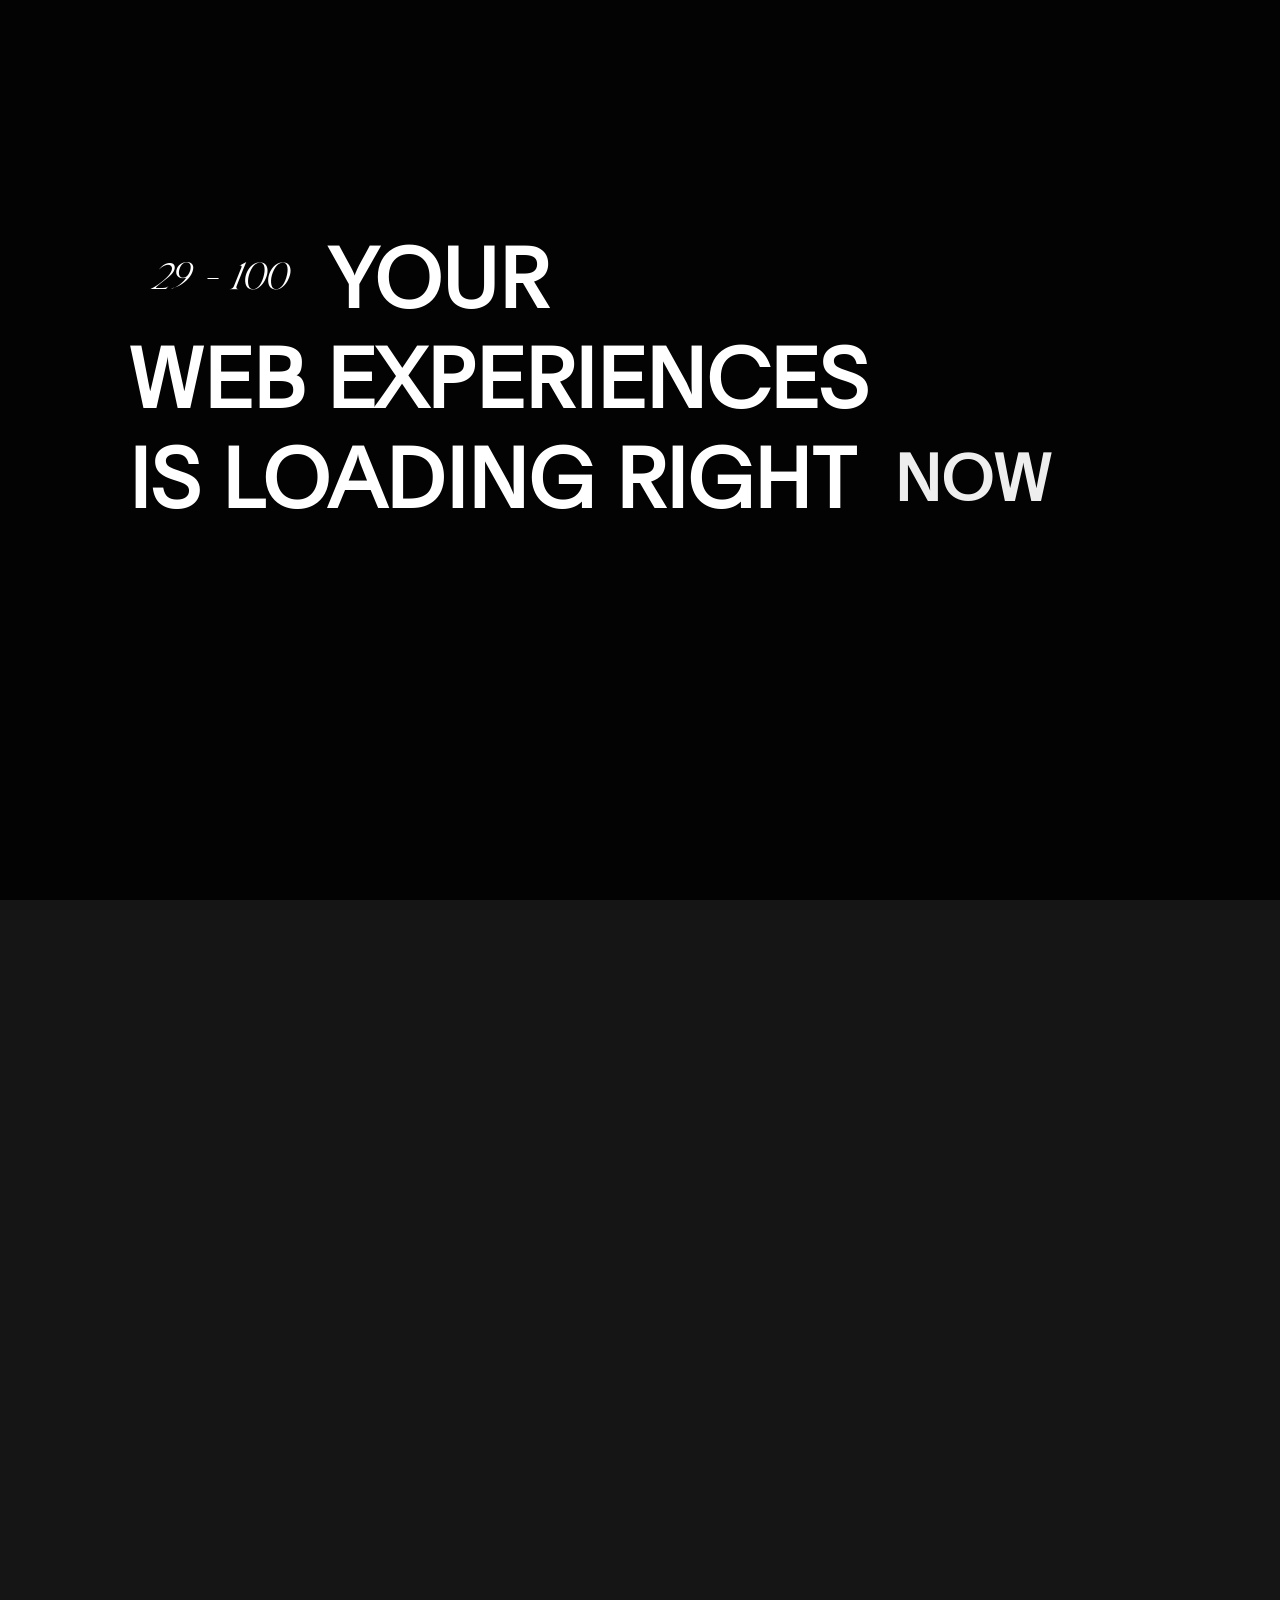
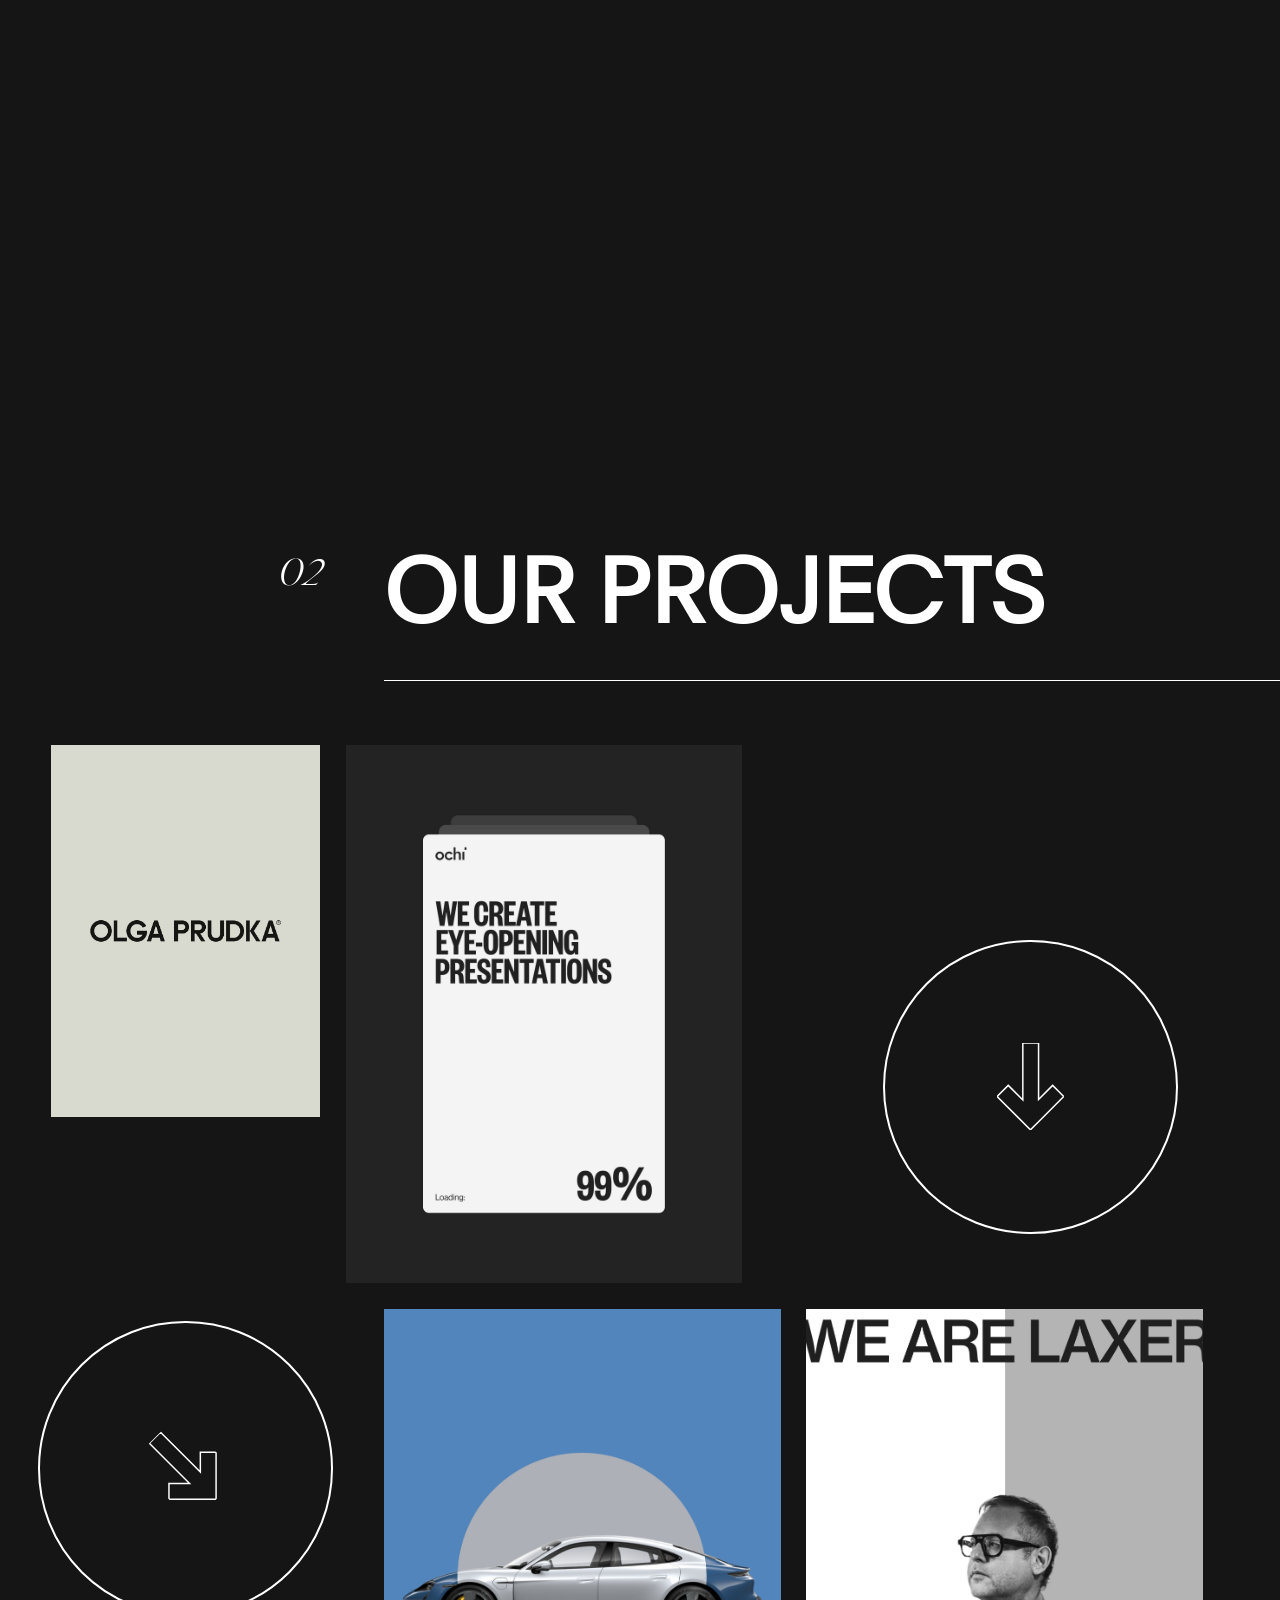
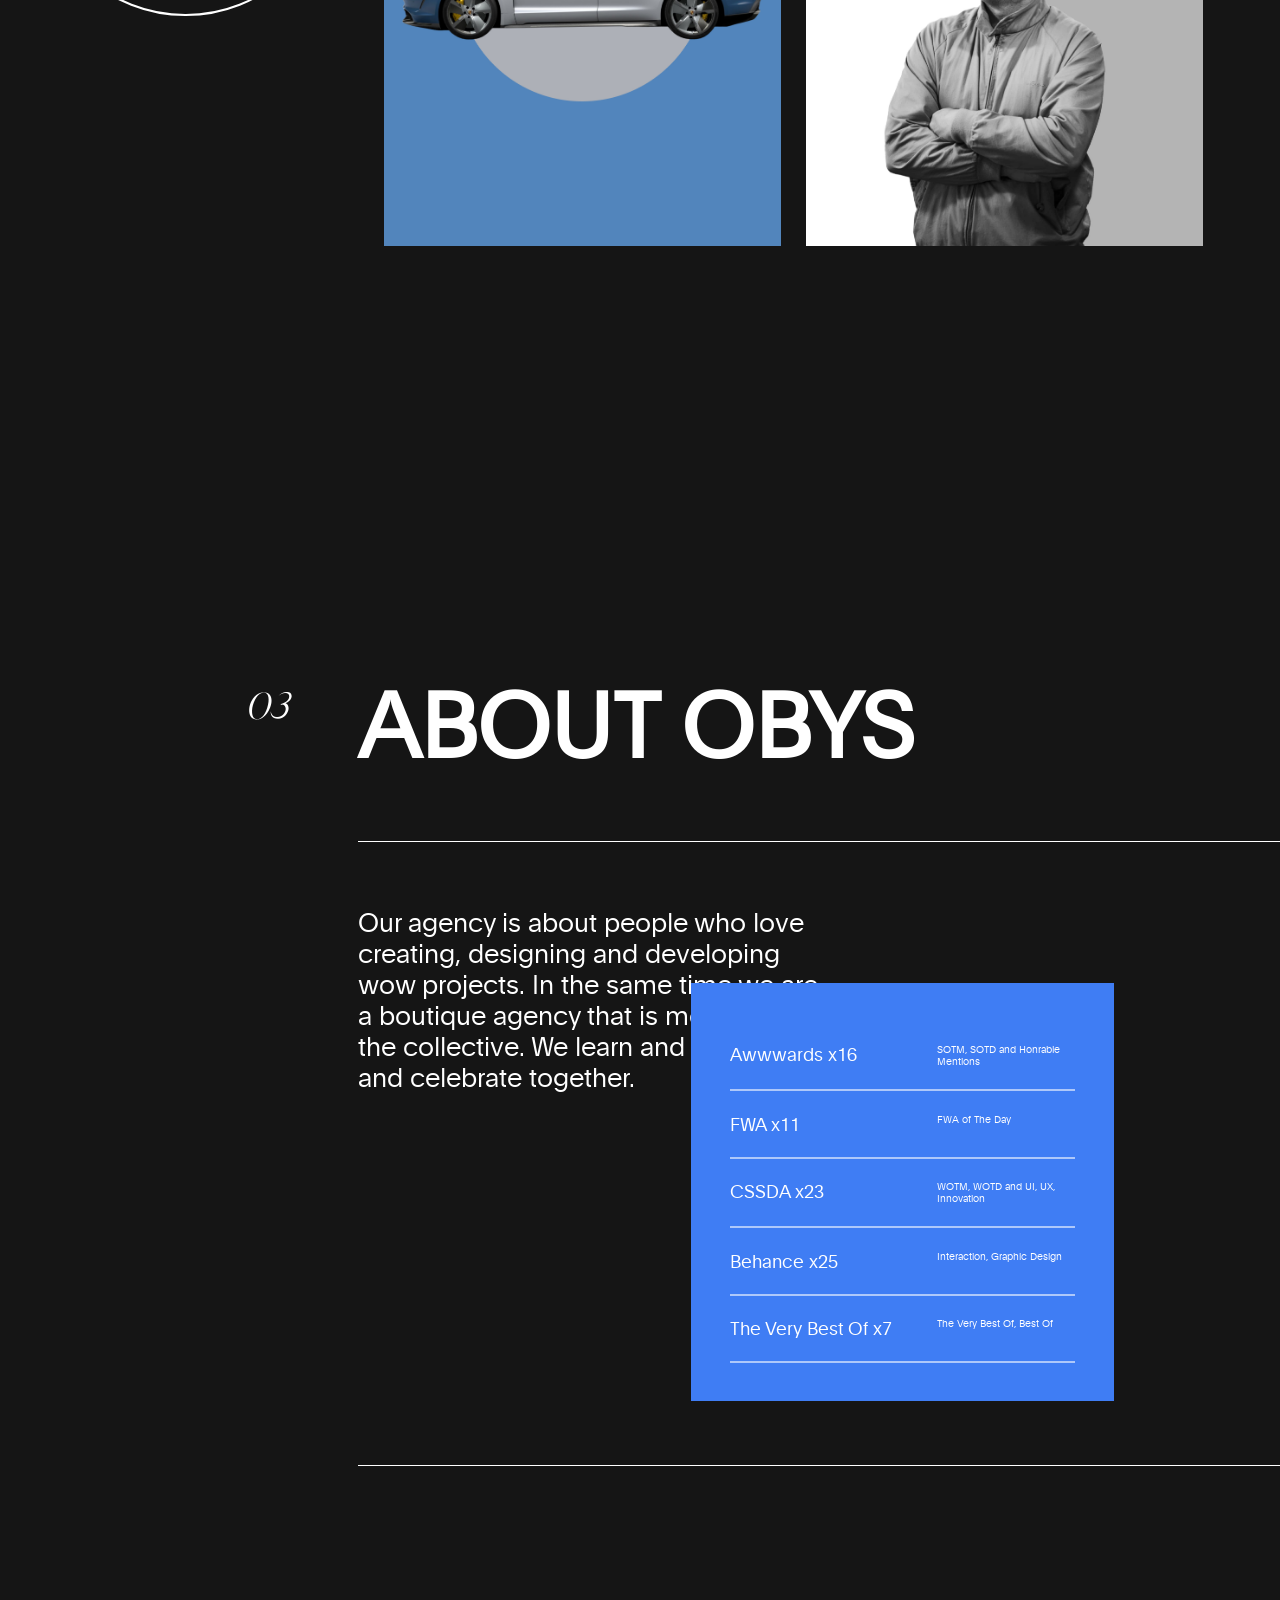
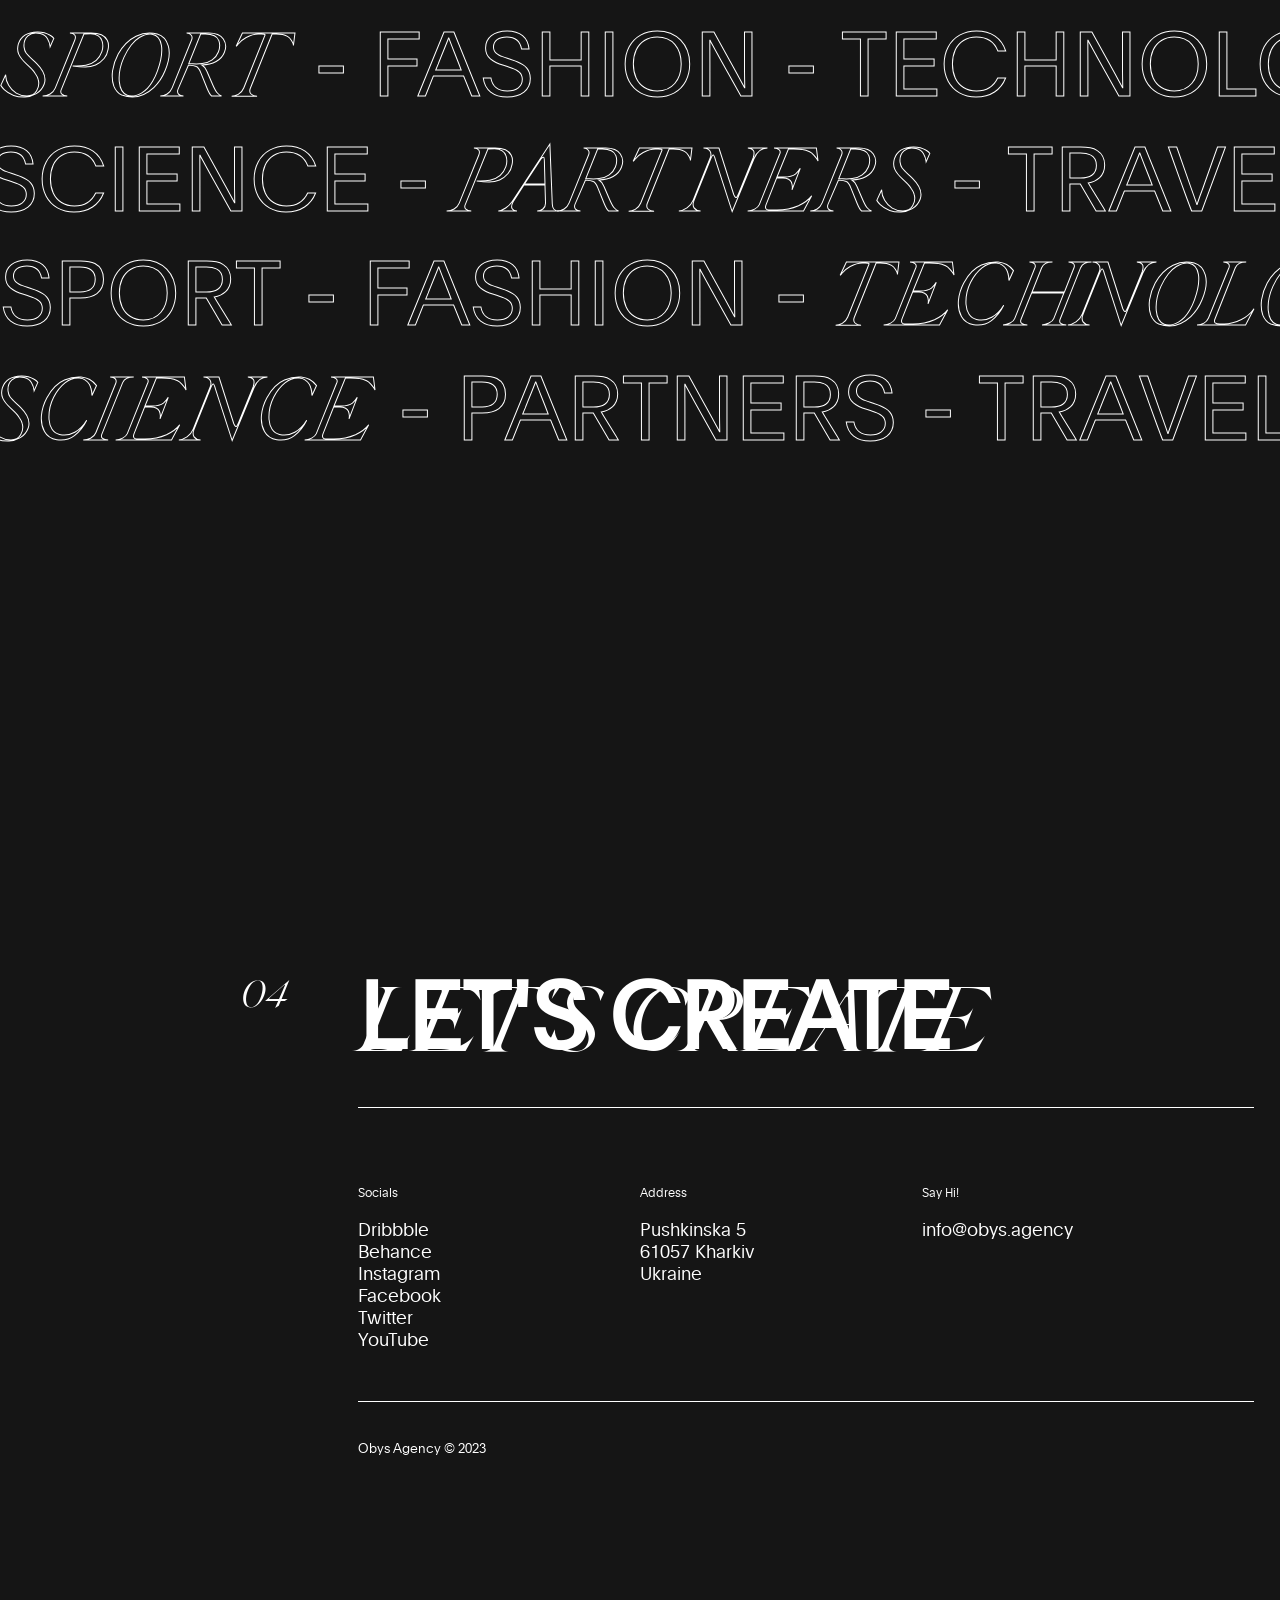
==== commit 6bb9ef1c: "Update stylesheet and script file references" ====
--- a/index.html
+++ b/index.html
@@ -15,7 +15,7 @@
     <!-- remixicon cdn  -->
     <link href="https://cdn.jsdelivr.net/npm/remixicon@3.5.0/fonts/remixicon.css" rel="stylesheet">
     <!-- css file  -->
-    <link rel="stylesheet" href="style1.css">
+    <link rel="stylesheet" href="style.css">
 </head>
 
 <body>
@@ -301,7 +301,7 @@
         src="https://cdn.jsdelivr.net/gh/aayushchouhan24/sheryjs@main/dist/Shery.js"></script>
 
     <!-- JavaScript file  -->
-    <script src="script1.js "></script>
+    <script src="script.js "></script>
 </body>
 
 </html>
--- a/style.css
+++ b/style.css
@@ -0,0 +1,1569 @@
+@font-face {
+    font-family: "Plain Light";
+    src: url("./fonts/plain-light-webfont.ttf") format("truetype");
+    font-weight: 300;
+    font-style: normal;
+}
+
+@font-face {
+    font-family: "Plain Regular";
+    src: url("./fonts/plain-regular-webfont.ttf") format("truetype");
+    font-weight: 400;
+    font-style: normal;
+}
+
+@font-face {
+    font-family: "Silk Serif";
+    src: url("./fonts/silkserif-lightitalic-webfont.ttf") format("truetype");
+    font-weight: 300;
+    font-style: italic;
+}
+* {
+    margin: 0;
+    padding: 0;
+    -webkit-box-sizing: border-box;
+    box-sizing: border-box;
+    font-family: "Plain Light";
+    color: #fff;
+}
+
+html,
+body {
+    height: 100%;
+    width: 100%;
+}
+
+body {
+    overflow-x: hidden;
+    cursor: none;
+}
+
+.mousefollower {
+    border: 2px #fff;
+    background-color: rgb(255, 255, 255);
+    scale: 2;
+    mix-blend-mode: difference;
+}
+
+#loader {
+    height: 100%;
+    width: 100%;
+    position: fixed;
+    z-index: 9999;
+    background-color: #030303;
+    padding: 25vh 10vw;
+}
+
+.line {
+    /* background-color: red; */
+    height: -webkit-fit-content;
+    height: -moz-fit-content;
+    height: fit-content;
+    overflow: hidden;
+    display: -webkit-box;
+    display: -ms-flexbox;
+    display: flex;
+    -webkit-box-align: center;
+    -ms-flex-align: center;
+    align-items: center;
+    -webkit-box-pack: start;
+    -ms-flex-pack: start;
+    justify-content: flex-start;
+    gap: 3vw;
+}
+
+#line1-part1 {
+    display: -webkit-box;
+    display: -ms-flexbox;
+    display: flex;
+    -webkit-box-align: center;
+    -ms-flex-align: center;
+    align-items: center;
+    -webkit-box-pack: center;
+    -ms-flex-pack: center;
+    justify-content: center;
+    gap: 1vw;
+
+}
+
+#line1-part1 h5,
+#line1-part1 h6 {
+    font-size: 3vw;
+    font-weight: 100;
+    font-family: 'silk serif';
+}
+
+#line1-part1 h5 {
+    /* background-color: red; */
+    width: 5vw;
+    text-align: right;
+}
+
+.line h1 {
+    font-size: 6.5vw;
+    text-transform: uppercase;
+    font-weight: 900;
+}
+
+.line h2 {
+    font-size: 5vw;
+    text-transform: uppercase;
+    font-weight: 900;
+    opacity: 0;
+    /* animation-name: loaderAnim */
+    -webkit-animation-duration: 2s;
+    animation-duration: 2s;
+    -webkit-animation-iteration-count: infinite;
+    animation-iteration-count: infinite;
+}
+
+@-webkit-keyframes loaderAnime {
+    0% {
+        font-family: "plain light";
+        -webkit-text-stroke: 1px #fff;
+        color: #fff;
+        font-weight: 500;
+        opacity: 1;
+    }
+
+    48% {
+        font-family: "plain light";
+        -webkit-text-stroke: 1px #fff;
+        color: #fff;
+        font-weight: 500;
+        opacity: 0;
+    }
+
+    50% {
+        font-family: 'silk serif';
+        -webkit-text-stroke: 1px #fff;
+        font-weight: 500;
+        color: transparent;
+        opacity: 1;
+    }
+
+    100% {
+        font-family: 'silk serif';
+        -webkit-text-stroke: 1px #fff;
+        font-weight: 500;
+        color: transparent;
+        opacity: 0;
+    }
+}
+
+@keyframes loaderAnime {
+    0% {
+        font-family: "plain light";
+        -webkit-text-stroke: 1px #fff;
+        color: #fff;
+        font-weight: 500;
+        opacity: 1;
+    }
+
+    48% {
+        font-family: "plain light";
+        -webkit-text-stroke: 1px #fff;
+        color: #fff;
+        font-weight: 500;
+        opacity: 0;
+    }
+
+    50% {
+        font-family: 'silk serif';
+        -webkit-text-stroke: 1px #fff;
+        font-weight: 500;
+        color: transparent;
+        opacity: 1;
+    }
+
+    100% {
+        font-family: 'silk serif';
+        -webkit-text-stroke: 1px #fff;
+        font-weight: 500;
+        color: transparent;
+        opacity: 0;
+    }
+}
+
+
+#main {
+    position: relative;
+    background-color: #151515;
+    z-index: 99;
+}
+
+#page1 {
+    height: 100vh;
+    width: 100%;
+    /* background-color: #151515; */
+    position: relative;
+    z-index: 100;
+}
+
+#page1 #nav {
+    display: -webkit-box;
+    display: -ms-flexbox;
+    display: flex;
+    -webkit-box-align: center;
+    -ms-flex-align: center;
+    align-items: center;
+    -webkit-box-pack: justify;
+    -ms-flex-pack: justify;
+    justify-content: space-between;
+    padding: 2.3vw 5.5vw;
+}
+
+#nav-part2 {
+    display: -webkit-box;
+    display: -ms-flexbox;
+    display: flex;
+    -webkit-box-align: center;
+    -ms-flex-align: center;
+    align-items: center;
+    -webkit-box-pack: center;
+    -ms-flex-pack: center;
+    justify-content: center;
+    gap: 3vw;
+}
+
+#nav-part2 h4 {
+    font-size: 1vw;
+    font-weight: 500;
+}
+
+.hero {
+    /* background-color: red; */
+    width: 72%;
+    margin-left: 27%;
+    height: -webkit-fit-content;
+    height: -moz-fit-content;
+    height: fit-content;
+    /* background-color: red; */
+    overflow-y: hidden;
+    display: -webkit-box;
+    display: -ms-flexbox;
+    display: flex;
+    -webkit-box-align: center;
+    -ms-flex-align: center;
+    align-items: center;
+
+
+}
+
+
+
+.hero:nth-child(2) {
+    margin-top: 18vh;
+}
+
+.hero h1 {
+    font-size: 7.2vw;
+    font-weight: 600;
+    text-transform: uppercase;
+    line-height: 7.2vw;
+    position: relative;
+}
+
+#hero1::before {
+    content: "01";
+    position: absolute;
+    font-size: 3vw;
+    font-weight: 100;
+    font-family: "silk serif";
+    left: 20%;
+    top: 29%;
+}
+
+.hero h2 {
+    font-size: 7.2vw;
+    font-weight: 600;
+    text-transform: uppercase;
+    line-height: 7.2vw;
+    border-bottom: 0.5vw solid #fff;
+    /* padding-bottom: 0.8vw;
+    /* transition: all ease 0.3s; */
+
+}
+
+.hero h2:hover {
+    -webkit-text-stroke: 2px #fff;
+    color: transparent;
+    font-weight: 500;
+    border-bottom: 0.5vw solid #ffffff00;
+}
+
+#page2 {
+    height: 100vh;
+    width: 100%;
+    padding-top: 17vh;
+    position: relative;
+}
+
+#video-container {
+    height: 66vh;
+    width: 71vw;
+    position: relative;
+    left: 28%;
+    background-color: red;
+    background-image: url(https://obys.agency/wp-content/uploads/2022/11/Showreel-2022-preview-1.jpg);
+    background-size: cover;
+    background-position: center;
+}
+
+#video-container video {
+    height: 100%;
+    width: 100%;
+    -o-object-fit: cover;
+    object-fit: cover;
+    opacity: 0;
+}
+
+
+#video-cursor {
+    background-color: #FFA63D;
+    height: 9vw;
+    width: 9vw;
+    border-radius: 50%;
+    position: absolute;
+    top: -15%;
+    left: 70%;
+    display: -webkit-box;
+    display: -ms-flexbox;
+    display: flex;
+    -webkit-box-align: center;
+    -ms-flex-align: center;
+    align-items: center;
+    -webkit-box-pack: center;
+    -ms-flex-pack: center;
+    justify-content: center;
+    z-index: 999;
+}
+
+#video-cursor i {
+    font-size: 2vw;
+}
+
+#page3 {
+    min-height: 100vh;
+    width: 100%;
+    /* background-color: rgb(61, 61, 61); */
+    position: relative;
+    padding: 17vh 2vw;
+    margin-bottom: 20vh;
+    margin-top: 20vh;
+}
+
+#page3 h1 {
+    font-size: 7vw;
+    text-transform: uppercase;
+    position: relative;
+    margin-left: 28vw;
+}
+
+#page3 h1::before {
+    content: "02";
+    position: absolute;
+    font-size: 3vw;
+    font-weight: 100;
+    font-family: "silk serif";
+    left: -12%;
+    top: 8%;
+}
+
+#page3 .underline {
+    margin-left: 28vw;
+
+}
+
+#image-div-container {
+    /* background-color: red; */
+    padding: 1vw;
+    position: relative;
+    display: -webkit-box;
+    display: -ms-flexbox;
+    display: flex;
+    -webkit-box-align: start;
+    -ms-flex-align: start;
+    align-items: flex-start;
+    -webkit-box-pack: start;
+    -ms-flex-pack: start;
+    justify-content: flex-start;
+    -ms-flex-wrap: wrap;
+    flex-wrap: wrap;
+}
+
+.image-div {
+    height: 42vw;
+    width: 31vw;
+    position: relative;
+    overflow: hidden;
+    -ms-flex-negative: 0;
+    flex-shrink: 0;
+    margin: 1vw;
+    /* background-color: blue; */
+}
+
+.image-div:nth-child(1) {
+    height: 29vw;
+    width: 21vw;
+}
+
+.image-div img {
+    height: 100%;
+    width: 100%;
+    object-fit: cover;
+    object-position: center;
+}
+
+.page3-circle1 {
+    height: 23vw;
+    width: 23vw;
+    border: 2px solid #fff;
+    border-radius: 50%;
+    display: -webkit-box;
+    display: -ms-flexbox;
+    display: flex;
+    margin-top: 23vh;
+    position: relative;
+    -webkit-box-align: center;
+    -ms-flex-align: center;
+    align-items: center;
+    -ms-flex-negative: 0;
+    flex-shrink: 0;
+    margin-left: 10vw;
+    -webkit-box-pack: center;
+    -ms-flex-pack: center;
+    justify-content: center;
+}
+
+.page3-circle1 svg {
+    height: 30%;
+}
+
+.page3-circle2 {
+    height: 23vw;
+    width: 23vw;
+    border: 2px solid #fff;
+    border-radius: 50%;
+    display: -webkit-box;
+    display: -ms-flexbox;
+    display: flex;
+    position: relative;
+    /* margin-top: 23vh; */
+    -ms-flex-negative: 0;
+    flex-shrink: 0;
+    -webkit-box-align: center;
+    -ms-flex-align: center;
+    align-items: center;
+    /* margin-left: 10vw; */
+    -webkit-box-pack: center;
+    -ms-flex-pack: center;
+    justify-content: center;
+    margin-top: 2vw;
+    margin-right: 3vw;
+}
+
+.page3-circle2 svg {
+    height: 30%;
+    rotate: -45deg;
+}
+
+.circle-in {
+    height: 100%;
+    width: 100%;
+    position: absolute;
+    top: 0;
+    left: 0;
+    background-color: #fff;
+    display: -webkit-box;
+    display: -ms-flexbox;
+    display: flex;
+    -webkit-box-align: center;
+    -ms-flex-align: center;
+    align-items: center;
+    -webkit-box-pack: center;
+    -ms-flex-pack: center;
+    justify-content: center;
+    /* display: ; */
+    -webkit-transition: all ease 0.5s;
+    -o-transition: all ease 0.5s;
+    transition: all ease 0.5s;
+    scale: 0;
+    border-radius: 50%;
+}
+
+.circle-in p {
+    font-size: 0.95vw;
+    color: #000;
+    font-weight: 500;
+    width: 60%;
+    scale: 0;
+    -webkit-transition: all ease 0.5s;
+    -o-transition: all ease 0.5s;
+    transition: all ease 0.5s;
+    -webkit-transition-delay: 0.3s;
+    -o-transition-delay: 0.3s;
+    transition-delay: 0.3s;
+    opacity: 0;
+}
+
+.page3-circle1:hover .circle-in {
+    scale: 1;
+}
+
+.page3-circle1:hover p {
+    scale: 1;
+    opacity: 1;
+}
+
+.page3-circle2:hover .circle-in {
+    scale: 1;
+}
+
+.page3-circle2:hover p {
+    scale: 1;
+    opacity: 1;
+}
+
+
+
+
+#page4 {
+    min-height: 100vh;
+    position: relative;
+    width: 100%;
+    /* background-color: rgb(61, 61, 61); */
+    padding: 7vh 0;
+}
+
+#page4-content {
+    width: 72vw;
+    position: relative;
+
+    margin-left: 28%;
+}
+
+#page4-content h1 {
+    font-size: 7vw;
+    text-transform: uppercase;
+    position: relative;
+}
+
+#page4-content h1::before {
+    content: "03";
+    position: absolute;
+    font-size: 3vw;
+    font-weight: 100;
+    font-family: "silk serif";
+    left: -12%;
+    top: 8%;
+}
+
+#page4-content .underline {
+    height: 1px;
+    width: 100%;
+    background-color: #fff;
+    margin: 5vw 0;
+}
+
+#page4-content>p {
+    font-size: 2.05vw;
+    width: 50%;
+    margin-bottom: 3vw;
+}
+
+#page4-flex {
+    display: -webkit-box;
+    display: -ms-flexbox;
+    display: flex;
+}
+
+#page4-flex img {
+    width: 48%;
+}
+
+#page4-flex p {
+    font-size: 0.9vw;
+    width: 19%;
+    margin-left: 1vw;
+}
+
+#page4-blue-div {
+    background-color: #3F7DF4;
+    width: 33vw;
+    padding: 3vw;
+    position: relative;
+    margin-top: -35vh;
+    margin-left: 26vw;
+}
+
+.blue-div-elem {
+    display: -webkit-box;
+    display: -ms-flexbox;
+    display: flex;
+    -webkit-box-align: start;
+    -ms-flex-align: start;
+    align-items: flex-start;
+    -webkit-box-pack: justify;
+    -ms-flex-pack: justify;
+    justify-content: space-between;
+    /* background-color: red; */
+    padding: 1.7vw 0;
+    border-bottom: 2px solid #ffffff94;
+}
+
+.blue-div-elem h4 {
+    font-size: 1.4vw;
+    font-weight: 500;
+}
+
+.blue-div-elem p {
+    width: 40%;
+    font-size: 0.8vw;
+}
+
+#page5 {
+    min-height: 100vh;
+    width: 100%;
+    position: relative;
+}
+
+.elem {
+    white-space: nowrap;
+    overflow-x: hidden;
+    margin-bottom: -2vw;
+}
+
+.elem h1 {
+    font-size: 7vw;
+    -webkit-text-stroke: 1px #fff;
+    font-weight: 400;
+    text-transform: uppercase;
+    /* background-color: red; */
+    color: transparent;
+    display: inline-block;
+    margin-right: 16px;
+    -webkit-animation-name: anime;
+    animation-name: anime;
+    -webkit-animation-duration: 17s;
+    animation-duration: 17s;
+    -webkit-animation-timing-function: linear;
+    animation-timing-function: linear;
+    -webkit-animation-iteration-count: infinite;
+    animation-iteration-count: infinite;
+}
+
+@-webkit-keyframes anime {
+    from {
+        -webkit-transform: translateX(0);
+        transform: translateX(0);
+    }
+
+    to {
+        -webkit-transform: translateX(calc(-100% - 20px));
+        transform: translateX(calc(-100% - 20px));
+    }
+}
+
+@keyframes anime {
+    from {
+        -webkit-transform: translateX(0);
+        transform: translateX(0);
+    }
+
+    to {
+        -webkit-transform: translateX(calc(-100% - 20px));
+        transform: translateX(calc(-100% - 20px));
+    }
+}
+
+
+.elem2 {
+    white-space: nowrap;
+    overflow-x: hidden;
+    margin-bottom: -2vw;
+}
+
+.elem2 h1 {
+    font-size: 7vw;
+    -webkit-text-stroke: 1px #fff;
+    font-weight: 400;
+    text-transform: uppercase;
+    /* background-color: red; */
+    color: transparent;
+    display: inline-block;
+    -webkit-transform: translateX(calc(-100% - 20px));
+    -ms-transform: translateX(calc(-100% - 20px));
+    transform: translateX(calc(-100% - 20px));
+    -webkit-animation-name: anime;
+    animation-name: anime;
+    -webkit-animation-duration: 18s;
+    animation-duration: 18s;
+    -webkit-animation-timing-function: linear;
+    animation-timing-function: linear;
+    -webkit-animation-iteration-count: infinite;
+    animation-iteration-count: infinite;
+    animation-direction: reverse;
+}
+
+.elem span {
+    font-style: italic;
+    font-family: "silk serif";
+    color: transparent;
+}
+
+.elem2 span {
+    font-style: italic;
+    font-family: "silk serif";
+    color: transparent;
+}
+
+#footer {
+    height: 85vh;
+    width: 100%;
+    /* background-color: red; */
+    position: relative;
+    padding-left: 28vw;
+    margin-top: 5vw;
+    padding-right: 2vw;
+}
+
+#footer h1 {
+    font-size: 7.2vw;
+    text-transform: uppercase;
+    /* background-color: blue; */
+    position: relative;
+}
+
+#footer-text {
+    position: relative;
+    /* background-color: red; */
+}
+
+#footer-text h2 {
+    font-size: 7.2vw;
+    text-transform: uppercase;
+    position: absolute;
+    top: -10%;
+    font-weight: 500;
+
+    left: 0;
+    font-family: "silk serif";
+}
+
+#footer-text h2 span {
+    font-family: "silk serif";
+    opacity: 0;
+    -webkit-text-stroke: 1px #fff;
+    color: transparent;
+}
+
+#footer-text::before {
+    content: "04";
+    position: absolute;
+    font-size: 3vw;
+    font-weight: 100;
+    font-family: "silk serif";
+    left: -13%;
+    top: 6%;
+}
+
+.underline {
+    height: 1px;
+    width: 100%;
+    background-color: #fff;
+    margin: 3vw 0;
+}
+
+#footer-div {
+    display: -webkit-box;
+    display: -ms-flexbox;
+    display: flex;
+    -webkit-box-align: start;
+    -ms-flex-align: start;
+    align-items: flex-start;
+    -webkit-box-pack: justify;
+    -ms-flex-pack: justify;
+    justify-content: space-between;
+    padding-right: 15vw;
+    padding-top: 3vw;
+    margin-bottom: 4vw;
+}
+
+#footer-div h6 {
+    font-size: 0.9vw;
+    margin-bottom: 1.5vw;
+    font-weight: 500;
+}
+
+.box {
+    width: 20%;
+}
+
+#footer-div h5 {
+    font-size: 1.4vw;
+    font-weight: 500;
+    /* margin: 0.1vh 0; */
+}
+
+#footer>h5 {
+    font-weight: 500;
+    font-size: 1vw;
+}
+
+._canvas_container {
+    z-index: 999999 !important;
+    pointer-events: none;
+}
+
+#flag {
+    height: 25vw;
+    position: absolute;
+    top: 0;
+    opacity: 0;
+
+    left: 0;
+    -webkit-transform: translate(-50%, -50%);
+    -ms-transform: translate(-50%, -50%);
+    transform: translate(-50%, -50%);
+}
+
+#hero3 {
+    /* background-color: red; */
+    z-index: 999;
+    position: relative;
+}
+
+
+@media (max-width:600px) {
+
+    #loader {
+        height: 100%;
+        width: 100%;
+        position: fixed;
+        z-index: 999999;
+        background-color: #030303;
+        padding: 25vh 5vw;
+    }
+
+    .line {
+        /* background-color: red; */
+        height: -webkit-fit-content;
+        height: -moz-fit-content;
+        height: fit-content;
+        overflow: hidden;
+        display: -webkit-box;
+        display: -ms-flexbox;
+        display: flex;
+        -webkit-box-align: start;
+        -ms-flex-align: start;
+        align-items: flex-start;
+        -webkit-box-pack: start;
+        -ms-flex-pack: start;
+        justify-content: flex-start;
+        gap: 3vw;
+        -webkit-box-orient: vertical;
+        -webkit-box-direction: normal;
+        -ms-flex-direction: column;
+        flex-direction: column;
+    }
+
+    #line1-part1 {
+        display: -webkit-box;
+        display: -ms-flexbox;
+        display: flex;
+        -webkit-box-align: center;
+        -ms-flex-align: center;
+        align-items: center;
+        -webkit-box-pack: center;
+        -ms-flex-pack: center;
+        justify-content: center;
+        gap: 1vw;
+
+    }
+
+    #line1-part1 h5,
+    #line1-part1 h6 {
+        font-size: 4vw;
+        font-weight: 100;
+        font-family: 'silk serif';
+    }
+
+    #line1-part1 h5 {
+        /* background-color: red; */
+        width: 5vw;
+        text-align: right;
+    }
+
+    .line h1 {
+        font-size: 8.5vw;
+        text-transform: uppercase;
+        font-weight: 900;
+    }
+
+    .line h2 {
+        font-size: 8vw;
+        text-transform: uppercase;
+        font-weight: 900;
+        opacity: 0;
+        /* animation-name: loaderAnim */
+        -webkit-animation-duration: 2s;
+        animation-duration: 2s;
+
+        /* display: none; */
+        -webkit-animation-iteration-count: infinite;
+        animation-iteration-count: infinite;
+    }
+
+    #page1 {
+        height: 60vh;
+        width: 100%;
+        /* background-color: #151515; */
+        position: relative;
+        z-index: 100;
+        /* background-color: red; */
+        padding-top: 1px;
+    }
+
+    #page1 #nav {
+        display: -webkit-box;
+        display: -ms-flexbox;
+        display: flex;
+        -webkit-box-align: center;
+        -ms-flex-align: center;
+        align-items: center;
+        -webkit-box-pack: end;
+        -ms-flex-pack: end;
+        justify-content: flex-end;
+        padding: 4.3vw 5vw;
+        position: fixed;
+        width: 100%;
+        /* background-color: red; */
+        top: 0;
+    }
+
+    #nav svg {
+        scale: 0.8;
+    }
+
+    #nav-part2 {
+        display: -webkit-box;
+        display: -ms-flexbox;
+        display: flex;
+        -webkit-box-align: center;
+        -ms-flex-align: center;
+        align-items: center;
+        -webkit-box-pack: center;
+        -ms-flex-pack: center;
+        justify-content: center;
+        gap: 3vw;
+        display: none;
+    }
+
+    #nav-part2 h4 {
+        font-size: 0.8vw;
+        font-weight: 500;
+
+    }
+
+    .hero {
+        /* background-color: red; */
+        width: 72%;
+        margin-left: 5%;
+        height: -webkit-fit-content;
+        height: -moz-fit-content;
+        height: fit-content;
+        /* background-color: red; */
+        overflow-y: hidden;
+        display: -webkit-box;
+        display: -ms-flexbox;
+        display: flex;
+        -webkit-box-align: center;
+        -ms-flex-align: center;
+        align-items: center;
+    }
+
+
+
+    .hero:nth-child(2) {
+        margin-top: 25vh;
+    }
+
+    .hero h1 {
+        font-size: 9.8vw;
+        font-weight: 600;
+        text-transform: uppercase;
+        line-height: 10.5vw;
+        position: relative;
+    }
+
+    #hero1::before {
+        content: "01";
+        position: absolute;
+        font-size: 5vw;
+        font-weight: 100;
+        font-family: "silk serif";
+        left: 5%;
+        top: 35%;
+    }
+
+    .hero h2 {
+        font-size: 9.8vw;
+        font-weight: 600;
+        text-transform: uppercase;
+        line-height: 10.5vw;
+        border-bottom: 0.6vw solid #fff;
+    }
+
+    #page2 {
+        height: 58vh;
+        width: 100%;
+        padding-top: 6vh;
+        position: relative;
+    }
+
+    #video-container {
+        height: 52vh;
+        width: 100vw;
+        position: relative;
+        left: 0%;
+        background-color: red;
+        background-image: url(https://obys.agency/wp-content/uploads/2022/11/Showreel-2022-preview-1.jpg);
+        background-size: cover;
+        background-position: center;
+    }
+
+    #video-container video {
+        height: 100%;
+        width: 100%;
+        -o-object-fit: cover;
+        object-fit: cover;
+        opacity: 0;
+    }
+
+
+    #video-cursor {
+        background-color: #FFA63D;
+        height: 25vw;
+        width: 25vw;
+        border-radius: 50%;
+        position: absolute;
+        top: 50%;
+        left: 50%;
+        display: -webkit-box;
+        display: -ms-flexbox;
+        display: flex;
+        -webkit-transform: translate(-50%, -50%);
+        -ms-transform: translate(-50%, -50%);
+        transform: translate(-50%, -50%);
+        -webkit-box-align: center;
+        -ms-flex-align: center;
+        align-items: center;
+        -webkit-box-pack: center;
+        -ms-flex-pack: center;
+        justify-content: center;
+        z-index: 999;
+    }
+
+    #video-cursor i {
+        font-size: 5vw;
+    }
+
+    #page3 {
+        min-height: 100vh;
+        width: 100%;
+        /* background-color: rgb(61, 61, 61); */
+        position: relative;
+        padding: 17vh 3vw 0 3vw;
+        margin-bottom: 0vh;
+        margin-top: 0vh;
+    }
+
+    #page3 h1 {
+        font-size: 9.5vw;
+        text-transform: uppercase;
+        position: relative;
+        margin-left: 2vw;
+        margin-bottom: 5vw;
+    }
+
+    #page3 h1::before {
+        content: "02";
+        position: absolute;
+        font-size: 5vw;
+        font-weight: 100;
+        font-family: "silk serif";
+        left: 0%;
+        top: -66%;
+    }
+
+    #page3 .underline {
+        margin-left: 2vw;
+        width: 94%;
+
+    }
+
+    #image-div-container {
+        /* background-color: red; */
+        margin-top: 10vw;
+        padding: 1vw;
+        position: relative;
+        display: -webkit-box;
+        display: -ms-flexbox;
+        display: flex;
+        -webkit-box-align: start;
+        -ms-flex-align: start;
+        align-items: flex-start;
+        -webkit-box-pack: start;
+        -ms-flex-pack: start;
+        justify-content: flex-start;
+        -ms-flex-wrap: wrap;
+        flex-wrap: wrap;
+        -webkit-box-orient: vertical;
+        -webkit-box-direction: normal;
+        -ms-flex-direction: column;
+        flex-direction: column;
+    }
+
+    .image-div {
+        height: 110vw;
+        width: 90vw;
+        position: relative;
+        overflow: hidden;
+        -ms-flex-negative: 0;
+        flex-shrink: 0;
+        margin: 1vw;
+        margin-bottom: 8vw;
+        /* background-color: blue; */
+    }
+
+    .image-div:nth-child(1) {
+        height: 110vw;
+        width: 90vw;
+    }
+
+    .image-div img {
+        height: 100%;
+        width: 100%;
+        -o-object-fit: cover;
+        object-fit: cover;
+        -o-object-position: center;
+        object-position: center;
+    }
+
+    .page3-circle1 {
+        height: 23vw;
+        width: 23vw;
+        border: 2px solid #fff;
+        border-radius: 50%;
+        display: -webkit-box;
+        display: -ms-flexbox;
+        display: flex;
+        margin-top: 23vh;
+        position: relative;
+        -webkit-box-align: center;
+        -ms-flex-align: center;
+        align-items: center;
+        -ms-flex-negative: 0;
+        flex-shrink: 0;
+        margin-left: 10vw;
+        -webkit-box-pack: center;
+        -ms-flex-pack: center;
+        justify-content: center;
+        display: none;
+
+    }
+
+    .page3-circle1 svg {
+        height: 30%;
+    }
+
+    .page3-circle2 {
+        height: 23vw;
+        width: 23vw;
+        border: 2px solid #fff;
+        border-radius: 50%;
+        display: -webkit-box;
+        display: -ms-flexbox;
+        display: flex;
+        position: relative;
+        /* margin-top: 23vh; */
+        -ms-flex-negative: 0;
+        flex-shrink: 0;
+        -webkit-box-align: center;
+        -ms-flex-align: center;
+        align-items: center;
+        /* margin-left: 10vw; */
+        -webkit-box-pack: center;
+        -ms-flex-pack: center;
+        justify-content: center;
+        margin-top: 2vw;
+        margin-right: 3vw;
+        display: none;
+
+    }
+
+    .page3-circle2 svg {
+        height: 30%;
+        rotate: -45deg;
+    }
+
+    .circle-in {
+        height: 100%;
+        width: 100%;
+        position: absolute;
+        top: 0;
+        left: 0;
+        background-color: #fff;
+        display: -webkit-box;
+        display: -ms-flexbox;
+        display: flex;
+        -webkit-box-align: center;
+        -ms-flex-align: center;
+        align-items: center;
+        -webkit-box-pack: center;
+        -ms-flex-pack: center;
+        justify-content: center;
+        /* display: ; */
+        -webkit-transition: all ease 0.5s;
+        -o-transition: all ease 0.5s;
+        transition: all ease 0.5s;
+        scale: 0;
+        border-radius: 50%;
+    }
+
+    .circle-in p {
+        font-size: 0.95vw;
+        color: #000;
+        font-weight: 500;
+        width: 60%;
+        scale: 0;
+        -webkit-transition: all ease 0.5s;
+        -o-transition: all ease 0.5s;
+        transition: all ease 0.5s;
+        -webkit-transition-delay: 0.3s;
+        -o-transition-delay: 0.3s;
+        transition-delay: 0.3s;
+        opacity: 0;
+    }
+
+    .page3-circle1:hover .circle-in {
+        scale: 1;
+    }
+
+    .page3-circle1:hover p {
+        scale: 1;
+        opacity: 1;
+    }
+
+    .page3-circle2:hover .circle-in {
+        scale: 1;
+    }
+
+    .page3-circle2:hover p {
+        scale: 1;
+        opacity: 1;
+    }
+
+    #page4 {
+        min-height: 100vh;
+        position: relative;
+        width: 100%;
+        /* background-color: rgb(61, 61, 61); */
+        padding: 10vh 5vw;
+    }
+
+    #page4-content {
+        width: 90vw;
+        position: relative;
+        margin-left: 0%;
+        /* background-color: red; */
+    }
+
+    #page4-content h1 {
+        font-size: 9.5vw;
+        text-transform: uppercase;
+        position: relative;
+    }
+
+    #page4-content h1::before {
+        content: "03";
+        position: absolute;
+        font-size: 3vw;
+        font-weight: 100;
+        font-family: "silk serif";
+        left: -12%;
+        top: 8%;
+    }
+
+    #page4-content .underline {
+        height: 1px;
+        width: 100%;
+        background-color: #fff;
+        margin: 9vw 0 14vw 0;
+    }
+
+    #page4-content>p {
+        font-size: 5.8vw;
+        width: 90%;
+        margin-bottom: 3vw;
+    }
+
+    #page4-flex {
+        display: -webkit-box;
+        display: -ms-flexbox;
+        display: flex;
+        -webkit-box-orient: vertical;
+        -webkit-box-direction: normal;
+        -ms-flex-direction: column;
+        flex-direction: column;
+    }
+
+    #page4-flex img {
+        width: 100%;
+        margin: 5vw 0 8vw 0;
+    }
+
+    #page4-flex p {
+        font-size: 4vw;
+        width: 90%;
+        margin-left: 0vw;
+        margin-bottom: 5vw;
+    }
+
+    #page4-blue-div {
+        background-color: #3F7DF4;
+        width: 90vw;
+        padding: 5vw;
+        padding-bottom: 15vw;
+        position: relative;
+        margin-top: 0vh;
+        margin-left: 0vw;
+    }
+
+    .blue-div-elem {
+        display: -webkit-box;
+        display: -ms-flexbox;
+        display: flex;
+        -webkit-box-align: start;
+        -ms-flex-align: start;
+        align-items: flex-start;
+        -webkit-box-pack: justify;
+        -ms-flex-pack: justify;
+        justify-content: space-between;
+        /* background-color: red; */
+        padding: 4.7vw 0;
+        border-bottom: 2px solid #ffffff94;
+    }
+
+    .blue-div-elem h4 {
+        font-size: 3.9vw;
+        font-weight: 500;
+    }
+
+    .blue-div-elem p {
+        width: 50%;
+        font-size: 3.6vw;
+    }
+
+    #page4-content .underline:nth-last-child(1) {
+        margin: 26vw 0 7vw 0;
+    }
+
+    #page5 {
+        min-height: 60vh;
+        width: 100%;
+        position: relative;
+    }
+
+    .elem {
+        white-space: nowrap;
+        overflow-x: hidden;
+        margin-bottom: -2vw;
+    }
+
+    .elem h1 {
+        font-size: 12vw;
+        -webkit-text-stroke: 1px #fff;
+        font-weight: 400;
+        text-transform: uppercase;
+        /* background-color: red; */
+        color: transparent;
+        display: inline-block;
+        margin-right: 16px;
+        -webkit-animation-name: anime;
+        animation-name: anime;
+        -webkit-animation-duration: 20s;
+        animation-duration: 20s;
+        -webkit-animation-timing-function: linear;
+        animation-timing-function: linear;
+        -webkit-animation-iteration-count: infinite;
+        animation-iteration-count: infinite;
+    }
+
+    @-webkit-keyframes anime {
+        from {
+            -webkit-transform: translateX(0);
+            transform: translateX(0);
+        }
+
+        to {
+            -webkit-transform: translateX(calc(-100% - 20px));
+            transform: translateX(calc(-100% - 20px));
+        }
+    }
+
+    @keyframes anime {
+        from {
+            -webkit-transform: translateX(0);
+            transform: translateX(0);
+        }
+
+        to {
+            -webkit-transform: translateX(calc(-100% - 20px));
+            transform: translateX(calc(-100% - 20px));
+        }
+    }
+
+
+    .elem2 {
+        white-space: nowrap;
+        overflow-x: hidden;
+        margin-bottom: -2vw;
+    }
+
+    .elem2 h1 {
+        font-size: 12vw;
+        -webkit-text-stroke: 1px #fff;
+        font-weight: 400;
+        text-transform: uppercase;
+        /* background-color: red; */
+        color: transparent;
+        display: inline-block;
+        -webkit-transform: translateX(calc(-100% - 20px));
+        -ms-transform: translateX(calc(-100% - 20px));
+        transform: translateX(calc(-100% - 20px));
+        -webkit-animation-name: anime;
+        animation-name: anime;
+        -webkit-animation-duration: 25s;
+        animation-duration: 25s;
+        -webkit-animation-timing-function: linear;
+        animation-timing-function: linear;
+        -webkit-animation-iteration-count: infinite;
+        animation-iteration-count: infinite;
+        animation-direction: reverse;
+    }
+
+    .elem span {
+        font-style: italic;
+        font-family: "silk serif";
+        color: transparent;
+    }
+
+    .elem2 span {
+        font-style: italic;
+        font-family: "silk serif";
+        color: transparent;
+    }
+
+    #footer {
+        height: 108vh;
+        width: 100%;
+        /* background-color: red; */
+        margin-top: 20vw;
+        position: relative;
+        padding: 5vw 5vw;
+        padding-bottom: 5vw;
+    }
+
+    #footer h1 {
+        font-size: 9.7vw;
+        text-transform: uppercase;
+        /* background-color: blue; */
+        position: relative;
+    }
+
+    #footer h1::before {
+        content: "04";
+        position: absolute;
+        font-size: 5vw;
+        font-weight: 100;
+        font-family: "silk serif";
+        left: 0%;
+        top: -70%;
+    }
+
+    #footer-text {
+        position: relative;
+        /* background-color: red; */
+    }
+
+    #footer-text h2 {
+        font-size: 9.7vw;
+        position: absolute;
+        top: -10%;
+        font-weight: 500;
+        opacity: 0;
+        left: 0;
+        font-family: "silk serif";
+    }
+
+    #footer-text h2 span {
+        font-family: "silk serif";
+        opacity: 0;
+        -webkit-text-stroke: 1px #fff;
+        color: transparent;
+    }
+
+
+    .underline {
+        height: 1px;
+        width: 100%;
+        background-color: #fff;
+        margin: 8vw 0;
+    }
+
+    #footer-div {
+        display: -webkit-box;
+        display: -ms-flexbox;
+        display: flex;
+        -webkit-box-align: start;
+        -ms-flex-align: start;
+        align-items: flex-start;
+        -webkit-box-pack: justify;
+        -ms-flex-pack: justify;
+        justify-content: space-between;
+        -webkit-box-orient: vertical;
+        -webkit-box-direction: normal;
+        -ms-flex-direction: column;
+        flex-direction: column;
+        padding-right: 15vw;
+        padding-top: 4vw;
+        margin-bottom: 6vw;
+    }
+
+    #footer-div h6 {
+        font-size: 4.9vw;
+        margin-bottom: 3.5vw;
+        font-weight: 500;
+    }
+
+    .box {
+        width: 30%;
+        margin-bottom: 5vw;
+    }
+
+    #footer-div h5 {
+        font-size: 5.4vw;
+        margin-bottom: 1.5vw;
+        font-weight: 500;
+        /* margin: 0.1vh 0; */
+    }
+
+    #footer>h5 {
+        font-weight: 500;
+        margin-bottom: 4vw;
+        font-size: 4vw;
+    }
+
+}
